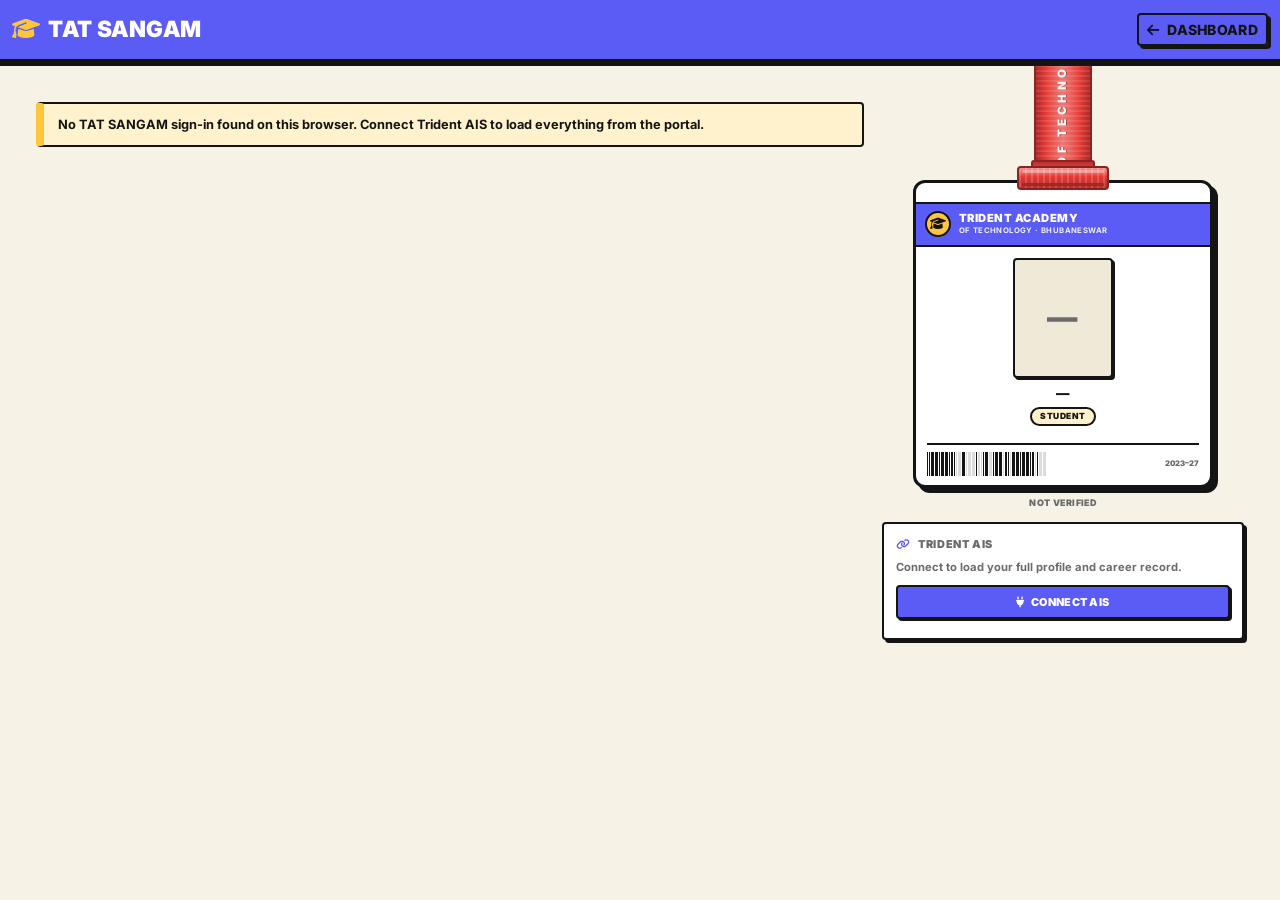
==== Profile/index.html @ 5792f437 "feat: add neo-brutalism design system and structure core profile and project pages" ====
<!DOCTYPE html>
<!-- data-theme pinned to light: this page always uses the light palette. -->
<html lang="en" data-theme="light">

<head>
    <meta charset="UTF-8" />
    <meta name="viewport" content="width=device-width, initial-scale=1.0" />
    <title>Student Profile - TAT SANGAM</title>
    <link href="https://cdn.jsdelivr.net/npm/bootstrap@5.3.2/dist/css/bootstrap.min.css" rel="stylesheet">
    <link href="https://cdnjs.cloudflare.com/ajax/libs/font-awesome/6.5.0/css/all.min.css" rel="stylesheet">
    <link href="https://fonts.googleapis.com/css2?family=Inter:wght@400;500;600;700;800;900&display=swap"
        rel="stylesheet">
    <link rel="stylesheet" href="style.css" />
    <style>
        :root, html[data-theme="light"] { color-scheme: light; }

        /* The lanyard runs up behind the header, so the header must paint above it. */
        .app-header { position: relative; z-index: 30; }

        /* ══════════ Layout ══════════ */
        .pf-wrap { max-width: 1240px; margin: 0 auto; padding: 1.1rem 1rem 3rem; }
        .pf-layout {
            display: grid; grid-template-columns: minmax(0, 1fr) minmax(280px, 30%);
            gap: 1.1rem; align-items: start;
        }
        @media (max-width: 992px) { .pf-layout { grid-template-columns: 1fr; } }

        .section + .section { margin-top: 1rem; }
        .section-title {
            display: flex; align-items: center; gap: 0.5rem;
            font-size: 0.68rem; font-weight: 900; text-transform: uppercase;
            letter-spacing: 0.6px; color: var(--muted); margin-bottom: 0.5rem;
        }
        .section-title i { color: var(--primary); }
        .section-title .tag {
            margin-left: auto; font-size: 0.55rem; font-weight: 900; letter-spacing: 0.4px;
            border: var(--bw) solid var(--ink); border-radius: 999px; padding: 0.02rem 0.45rem;
            background: var(--surface-2); color: var(--muted);
        }
        .panel {
            background: var(--surface); border: var(--bw) solid var(--ink);
            border-radius: var(--r-sm); box-shadow: var(--sh); overflow: hidden;
        }
        .panel-body { padding: 1rem; }

        .facts { display: grid; grid-template-columns: repeat(auto-fit, minmax(170px, 1fr)); gap: 0.55rem; margin: 0; }
        .fact {
            border: var(--bw) solid var(--ink); border-radius: var(--r-sm);
            background: var(--surface-2); padding: 0.45rem 0.6rem; min-width: 0;
        }
        .fact dt {
            font-size: 0.58rem; font-weight: 900; text-transform: uppercase;
            letter-spacing: 0.4px; color: var(--muted); margin-bottom: 0.1rem;
        }
        .fact dd { margin: 0; font-size: 0.85rem; font-weight: 800; color: var(--text); overflow-wrap: anywhere; }
        /* Long values (names, guardians, addresses, e-mail) take two cells so
           they read on one line instead of wrapping in a narrow box. */
        @media (min-width: 560px) { .fact.wide { grid-column: span 2; } }

        .pf-note {
            border: var(--bw) solid var(--ink); border-left: 8px solid var(--warning);
            background: var(--warning-soft); border-radius: var(--r-sm);
            padding: 0.7rem 0.9rem; font-size: 0.8rem; font-weight: 700; color: var(--text);
        }
        .pf-note.err { border-left-color: var(--danger); background: var(--danger-soft); }
        .pf-note.ok { border-left-color: var(--success); background: var(--success-soft); }

        .btn-tool {
            display: inline-flex; align-items: center; justify-content: center; gap: 0.4rem;
            border: var(--bw) solid var(--ink); border-radius: var(--r-sm);
            background: var(--surface); color: var(--ink); box-shadow: var(--sh-sm);
            font-size: 0.68rem; font-weight: 900; text-transform: uppercase; letter-spacing: 0.3px;
            padding: 0.4rem 0.65rem; cursor: pointer; white-space: nowrap;
        }
        .btn-tool:hover { background: var(--warning); }
        .btn-tool:active { transform: translate(2px, 2px); box-shadow: none; }
        .btn-tool[disabled] { opacity: 0.5; cursor: not-allowed; transform: none; }
        .btn-tool.primary { background: var(--primary); color: var(--primary-ink); }
        .btn-tool.danger { background: var(--danger); color: #fff; }

        /* ── Hostel / transport status tiles ── */
        .facility-grid { display: grid; grid-template-columns: repeat(auto-fit, minmax(220px, 1fr)); gap: 0.6rem; }
        .facility {
            display: flex; align-items: center; gap: 0.7rem;
            border: var(--bw) solid var(--ink); border-radius: var(--r-sm);
            background: var(--surface-2); padding: 0.6rem 0.75rem;
        }
        .facility .ficon {
            width: 38px; height: 38px; flex: 0 0 38px; border-radius: var(--r-sm);
            border: var(--bw) solid var(--ink); background: var(--surface);
            display: flex; align-items: center; justify-content: center;
            font-size: 1rem; color: var(--ink);
        }
        .facility .fbody { flex: 1 1 auto; min-width: 0; }
        .facility .fk {
            font-size: 0.6rem; font-weight: 900; text-transform: uppercase;
            letter-spacing: 0.4px; color: var(--muted);
        }
        .facility .fv { font-size: 0.88rem; font-weight: 900; color: var(--text); }
        .fbadge {
            flex: 0 0 auto; border: var(--bw) solid var(--ink); border-radius: 999px;
            padding: 0.05rem 0.55rem; font-size: 0.66rem; font-weight: 900;
            text-transform: uppercase; letter-spacing: 0.5px;
        }
        .fbadge.yes { background: var(--success-soft); }
        .fbadge.no  { background: var(--surface); color: var(--muted); }
        .facility.on .ficon { background: var(--success-soft); }

        .career-table { width: 100%; border-collapse: collapse; }
        .career-table th {
            background: var(--ink); color: var(--bg); text-align: left; padding: 0.45rem 0.6rem;
            font-size: 0.56rem; font-weight: 900; text-transform: uppercase; letter-spacing: 0.4px; white-space: nowrap;
        }
        .career-table td { padding: 0.45rem 0.6rem; border-top: var(--bw) solid var(--ink); font-size: 0.82rem; font-weight: 800; color: var(--text); text-align: center; }
        .career-table tbody tr:nth-child(even) { background: var(--surface-2); }
        .table-scroll { overflow-x: auto; }

        /* ══════════ RIGHT 30% — ID card ══════════ */
        /* The column itself must NOT be sticky: it is taller than the viewport,
           so there would be nothing for it to stick against. The inner wrapper
           is the sticky element, and that is what follows the scroll. */
        /* align-self:stretch is essential. The layout sets align-items:start, which
           would shrink this column to its content — and a sticky child can only
           travel within its parent, so it would never move. Stretching the column
           to the row height gives it that room. */
        .id-col { display: block; align-self: stretch; height: 100%; }
        .id-sticky {
            position: sticky; top: 1rem;
            display: flex; flex-direction: column; gap: 0.8rem;
        }
        .id-stage { perspective: 1100px; display: flex; justify-content: center; flex: 1 1 auto; }
        .id-hanger {
            --lanyard: #e53935;                    /* ribbon colour — one value drives strap + crimp */
            width: 100%; max-width: 300px;
            display: flex; flex-direction: column; align-items: center;
            transform-origin: 50% -270px;          /* pivots at the top of the strap */
            animation: sway 7s ease-in-out infinite;
        }
        @keyframes sway {
            0%, 100% { transform: rotate(-1.4deg); }
            50%      { transform: rotate(1.4deg); }
        }

        /* ── the ribbon ── */
        /* Change --lanyard to any colour (e.g. #e53935 for red). */
        .lanyard {
            width: 58px; height: 340px; margin-top: -270px;   /* runs up behind the header */
            position: relative; z-index: 1;
        }
        /* All shading is derived from --lanyard itself, so the ribbon reads as
           red throughout — no black overlays. */
        .lanyard .strap {
            position: absolute; inset: 0;
            background:
                repeating-linear-gradient(0deg,
                    rgba(255,255,255,0.10) 0 2px, transparent 2px 5px),
                linear-gradient(90deg,
                    color-mix(in srgb, var(--lanyard) 74%, #000) 0%,
                    var(--lanyard) 18%,
                    color-mix(in srgb, var(--lanyard) 68%, #fff) 50%,
                    var(--lanyard) 82%,
                    color-mix(in srgb, var(--lanyard) 74%, #000) 100%);
            border-left: 2px solid color-mix(in srgb, var(--lanyard) 62%, #000);
            border-right: 2px solid color-mix(in srgb, var(--lanyard) 62%, #000);
            overflow: hidden;
            display: flex; align-items: center; justify-content: center;
        }
        .strap-text {
            writing-mode: vertical-rl; text-orientation: mixed;
            font-size: 0.72rem; font-weight: 900; letter-spacing: 3.5px;
            color: #fff; opacity: 0.92; white-space: nowrap;
            text-shadow: 0 1px 0 rgba(0,0,0,0.35);
            transform: rotate(180deg);            /* reads bottom-to-top, like the real thing */
        }
        /* the sewn fold where the strap meets the crimp */
        .lanyard::after {
            content: ''; position: absolute; left: -3px; right: -3px; bottom: 0; height: 12px;
            background: linear-gradient(180deg,
                color-mix(in srgb, var(--lanyard) 82%, #000),
                color-mix(in srgb, var(--lanyard) 92%, #fff));
            border: 2px solid color-mix(in srgb, var(--lanyard) 62%, #000);
            border-radius: 3px;
        }

        /* Woven crimp: the strap folds into a ridged clamp that grips the card
           directly. It overlaps the strap above and the card below, so there is
           no seam at either join. */
        /* Horizontal crimp bar: wider than the strap, shallow, and shaded only
           with tints of --lanyard so it stays red. No black shadow. */
        .crimp {
            position: relative; z-index: 3;
            width: 92px; height: 24px;
            margin-top: -6px; margin-bottom: -10px;
            border: 2px solid color-mix(in srgb, var(--lanyard) 60%, #000);
            border-radius: 4px;
            background:
                repeating-linear-gradient(90deg,
                    rgba(255,255,255,0.16) 0 2px, transparent 2px 6px),
                linear-gradient(180deg,
                    color-mix(in srgb, var(--lanyard) 55%, #fff) 0%,
                    var(--lanyard) 42%,
                    color-mix(in srgb, var(--lanyard) 80%, #000) 100%);
        }
        /* pressed lips along the top and bottom of the clamp */
        .crimp::before, .crimp::after {
            content: ''; position: absolute; left: 3px; right: 3px; height: 3px;
            border-radius: 2px;
        }
        .crimp::before { top: 2px;    background: rgba(255,255,255,0.30); }
        .crimp::after  { bottom: 2px; background: color-mix(in srgb, var(--lanyard) 70%, #000); }

        .idcard {
            width: 100%; position: relative; z-index: 2; background: var(--surface);
            border: var(--bw-thick) solid var(--ink); border-radius: 12px;
            box-shadow: var(--sh-lg); overflow: hidden; position: relative;
            transition: transform 0.18s ease-out;
            transform: rotateX(var(--rx, 0deg)) rotateY(var(--ry, 0deg));
            transform-style: preserve-3d;
        }
        /* space at the card's top where the crimp grips it */
        .card-grip { height: 14px; }
        /* moving holographic sheen */
        .idcard::after {
            content: ''; position: absolute; inset: 0; pointer-events: none;
            background: linear-gradient(115deg, transparent 30%,
                rgba(255,255,255,0.45) 45%, rgba(255,255,255,0.10) 55%, transparent 70%);
            transform: translateX(-120%);
            animation: sheen 6s ease-in-out infinite;
        }
        @keyframes sheen {
            0%, 64% { transform: translateX(-120%); }
            90%, 100% { transform: translateX(120%); }
        }

        .id-head {
            background: var(--primary); color: var(--primary-ink);
            border-top: var(--bw) solid var(--ink); border-bottom: var(--bw) solid var(--ink);
            padding: 0.45rem 0.6rem; display: flex; align-items: center; gap: 0.45rem; margin-top: 0.35rem;
        }
        .id-head .crest {
            width: 26px; height: 26px; flex: 0 0 26px; border-radius: 50%;
            background: var(--warning); color: var(--ink); border: var(--bw) solid var(--ink);
            display: flex; align-items: center; justify-content: center; font-size: 0.8rem;
        }
        .id-head .t1 { font-size: 0.7rem; font-weight: 900; letter-spacing: 0.5px; line-height: 1.1; }
        .id-head .t2 { font-size: 0.48rem; font-weight: 700; opacity: 0.9; letter-spacing: 0.4px; }

        .id-body { padding: 0.7rem 0.7rem 0.6rem; text-align: center; }
        .id-photo {
            width: 100px; height: 120px; margin: 0 auto 0.45rem;
            border: var(--bw) solid var(--ink); border-radius: 4px;
            background: var(--surface-2); overflow: hidden;
            display: flex; align-items: center; justify-content: center; box-shadow: var(--sh-sm);
        }
        .id-photo img { width: 100%; height: 100%; object-fit: cover; display: block; }
        .id-photo .initials { font-size: 1.9rem; font-weight: 900; color: var(--muted); letter-spacing: 1px; }

        .id-name {
            font-size: 0.84rem; font-weight: 900; text-transform: uppercase;
            letter-spacing: 0.3px; line-height: 1.2; color: var(--text); word-break: break-word;
        }
        .id-role {
            display: inline-block; margin-top: 0.22rem; padding: 0.05rem 0.5rem;
            border: var(--bw) solid var(--ink); border-radius: 999px; background: var(--warning-soft);
            font-size: 0.53rem; font-weight: 900; text-transform: uppercase; letter-spacing: 0.5px; color: var(--ink);
        }
        .id-rows { margin-top: 0.55rem; text-align: left; display: grid; gap: 0.26rem; }
        .id-row { display: flex; justify-content: space-between; gap: 0.5rem; font-size: 0.6rem; }
        .id-row .k { font-weight: 900; text-transform: uppercase; color: var(--muted); letter-spacing: 0.3px; }
        .id-row .v { font-weight: 900; color: var(--text); text-align: right; overflow-wrap: anywhere; }

        .id-foot { margin-top: 0.55rem; border-top: var(--bw) solid var(--ink); padding-top: 0.4rem; display: flex; align-items: center; gap: 0.5rem; }
        .barcode { flex: 1 1 auto; height: 24px; display: flex; gap: 1px; align-items: stretch; }
        .barcode i { display: block; background: var(--ink); }
        .id-valid { font-size: 0.48rem; font-weight: 900; color: var(--muted); text-transform: uppercase; white-space: nowrap; }
        .id-hint { margin-top: 0.5rem; text-align: center; font-size: 0.56rem; font-weight: 900; color: var(--muted); text-transform: uppercase; letter-spacing: 0.4px; }

        /* connect controls live with the card, not between the content sections */
        .connect-box { flex: 0 0 auto; }
        .connect-box .btns { display: grid; grid-template-columns: 1fr 1fr; gap: 0.4rem; margin-top: 0.6rem; }
        .connect-box .btns .full { grid-column: 1 / -1; }
        .connect-status { font-size: 0.56rem; font-weight: 900; color: var(--muted); text-transform: uppercase; letter-spacing: 0.3px; margin-top: 0.45rem; text-align: center; }

        @media (prefers-reduced-motion: reduce) {
            .id-hanger { animation: none; }
            .idcard::after { animation: none; opacity: 0; }
            .idcard { transition: none; }
        }
        @media (max-width: 992px) {
            .id-sticky { position: static; }
            .lanyard { height: 130px; margin-top: 0; }
            .id-hanger { transform-origin: 50% 0%; }
        }

        /* ══════════ modal + toast ══════════ */
        .modal-back {
            position: fixed; inset: 0; background: rgba(20,20,20,0.55);
            display: flex; align-items: flex-start; justify-content: center;
            padding: 2rem 1rem; overflow: auto; z-index: 1090;
        }
        .modal-card { width: 100%; max-width: 440px; background: var(--bg); border: var(--bw-thick) solid var(--ink); border-radius: var(--r-sm); box-shadow: var(--sh-lg); }
        .modal-head { display: flex; align-items: center; gap: 0.6rem; background: var(--primary); color: var(--primary-ink); border-bottom: var(--bw-thick) solid var(--ink); padding: 0.7rem 0.9rem; }
        .modal-head h2 { flex: 1; font-size: 0.85rem; font-weight: 900; text-transform: uppercase; letter-spacing: 0.4px; margin: 0; }
        .modal-close { background: none; border: 0; color: inherit; font-size: 1.2rem; font-weight: 900; cursor: pointer; line-height: 1; }

        .toast-status {
            position: fixed; left: 50%; bottom: 1rem; transform: translateX(-50%);
            z-index: 1100; width: max-content; max-width: min(620px, calc(100vw - 1.5rem));
            display: flex; align-items: flex-start; gap: 0.6rem; box-shadow: var(--sh-lg);
        }
        .toast-status .msg { flex: 1 1 auto; min-width: 0; overflow-wrap: anywhere; }
        .toast-status .close { background: none; border: 0; cursor: pointer; color: var(--ink); font-weight: 900; font-size: 0.9rem; line-height: 1; }

        pre.struct { background: var(--surface); border: var(--bw) solid var(--ink); border-radius: var(--r-sm); padding: 0.7rem; font-size: 0.68rem; overflow-x: auto; margin: 0.7rem 0 0; color: var(--text); }
        .d-none { display: none !important; }
        :focus-visible { outline: 3px solid var(--primary); outline-offset: 2px; }
    </style>
</head>

<body>
    <header class="app-header">
        <h1 class="visually-hidden">TAT SANGAM - Student Profile</h1>
        <div class="container-fluid">
            <div class="row align-items-center">
                <div class="col-auto">
                    <div class="app-title mb-0" aria-hidden="true">
                        <i class="fas fa-graduation-cap me-2"></i> TAT SANGAM
                    </div>
                </div>
                <div class="col text-end">
                    <a href="../Project/index.html" class="btn btn-outline-light btn-sm">
                        <i class="fas fa-arrow-left me-2"></i>Dashboard
                    </a>
                </div>
            </div>
        </div>
    </header>

    <div class="pf-wrap">
        <div class="pf-layout">

            <!-- ═══════════ LEFT: the portfolio ═══════════ -->
            <div id="content">
                <!-- Filled by renderContent(): one section per group, each field once. -->
            </div>

            <!-- ═══════════ RIGHT 30%: ID card + connect ═══════════ -->
            <div class="id-col">
              <div class="id-sticky">
                <div class="id-stage">
                    <div class="id-hanger">

                        <div class="lanyard">
                            <div class="strap">
                                <span class="strap-text" id="strapText"></span>
                            </div>
                        </div>

                        <!-- woven crimp clamping the strap to the card -->
                        <div class="crimp" aria-hidden="true"></div>

                        <div class="idcard" id="idcard">
                            <div class="card-grip"></div>

                            <div class="id-head">
                                <div class="crest"><i class="fas fa-graduation-cap"></i></div>
                                <div>
                                    <div class="t1">TRIDENT ACADEMY</div>
                                    <div class="t2">OF TECHNOLOGY &middot; BHUBANESWAR</div>
                                </div>
                            </div>

                            <div class="id-body">
                                <div class="id-photo" id="idPhoto"><span class="initials">--</span></div>
                                <div class="id-name" id="idName">&mdash;</div>
                                <span class="id-role" id="idRole">Student</span>
                                <div class="id-rows" id="idRows"></div>
                                <div class="id-foot">
                                    <div class="barcode" id="barcode" aria-hidden="true"></div>
                                    <div class="id-valid" id="idValid">2023&ndash;27</div>
                                </div>
                            </div>
                        </div>

                        <div class="id-hint" id="idHint">Not verified</div>
                    </div>
                </div>

                <!-- connect controls, kept beside the card -->
                <div class="connect-box">
                    <div class="panel">
                        <div class="panel-body" style="padding:0.75rem;">
                            <div class="section-title" style="margin-bottom:0.4rem;">
                                <i class="fas fa-link"></i> Trident AIS
                            </div>
                            <div id="connectHint" style="font-size:0.7rem;font-weight:700;color:var(--muted);">
                                Connect to load your full profile and career record.
                            </div>
                            <div class="btns">
                                <button class="btn-tool primary full" id="connectBtn">
                                    <i class="fas fa-plug"></i> Connect AIS
                                </button>
                                <button class="btn-tool d-none" id="refreshBtn"><i class="fas fa-rotate"></i> Refresh</button>
                                <button class="btn-tool danger d-none" id="disconnectBtn"><i class="fas fa-link-slash"></i> Disconnect</button>
                            </div>
                            <div class="connect-status" id="syncedAt"></div>
                        </div>
                    </div>
                </div>
              </div>
            </div>

        </div>
    </div>

    <!-- ═══════════ Connect modal ═══════════ -->
    <div class="modal-back d-none" id="modal" role="dialog" aria-modal="true" aria-labelledby="modalTitle">
        <div class="modal-card">
            <div class="modal-head">
                <h2 id="modalTitle">Connect with Trident AIS</h2>
                <button class="modal-close" id="modalClose" aria-label="Close">&times;</button>
            </div>
            <div class="panel-body">
                <div class="pf-note mb-3">
                    <i class="fas fa-shield-halved me-1"></i>
                    Your AIS password goes to this app's own backend, is used to sign in, and is stored
                    <b>encrypted</b> &mdash; the key lives only in your browser cookie. Disconnect deletes it.
                </div>
                <form id="connectForm" novalidate>
                    <div class="floating-input mb-3">
                        <div class="input-group">
                            <span class="input-group-text"><i class="fas fa-user"></i></span>
                            <input type="text" class="form-control" id="aisUser" autocomplete="username" required
                                placeholder="Your AIS user ID">
                        </div>
                        <label for="aisUser">AIS User ID</label>
                    </div>
                    <div class="floating-input mb-3">
                        <div class="input-group">
                            <span class="input-group-text"><i class="fas fa-lock"></i></span>
                            <input type="password" class="form-control" id="aisPass" autocomplete="current-password"
                                required placeholder="Your AIS password">
                            <button class="btn btn-outline-secondary" type="button" id="togglePass"
                                aria-label="Show password"><i class="fas fa-eye"></i></button>
                        </div>
                        <label for="aisPass">AIS Password</label>
                    </div>
                    <button type="submit" class="btn btn-primary btn-lg w-100" id="submitBtn">
                        <i class="fas fa-plug me-2"></i>Connect &amp; Fetch
                    </button>
                </form>
            </div>
        </div>
    </div>

    <div id="status" class="pf-note toast-status d-none" role="status" aria-live="polite">
        <span class="msg"></span>
        <button type="button" class="close" id="statusClose" aria-label="Dismiss">&times;</button>
    </div>

    <script>
        (function () {
            'use strict';

            var el = function (id) { return document.getElementById(id); };
            var busy = false;
            var connected = false;

            // ───────── basic details from the TAT SANGAM sign-in ─────────
            function readLocalUser() {
                try {
                    var reg = localStorage.getItem('currentUser');
                    if (!reg) { return null; }
                    var u = JSON.parse(localStorage.getItem('user_' + reg) || 'null');
                    if (!u) { return null; }
                    var o = {};
                    if (u.name)   { o['Name'] = u.name; }
                    o['Registration number'] = u.regNo || reg;
                    if (u.branch) { o['Branch'] = u.branch; }
                    if (u.semester) { o['Semester'] = u.semester; }
                    if (u.group)  { o['Lab-Group'] = String(u.group); }
                    return o;
                } catch (e) { return null; }
            }
            var localUser = readLocalUser();

            // ───────── field grouping + de-duplication ─────────
            // AIS repeats the same identity fields on every page, so each field is
            // shown exactly once, in the group it belongs to.
            var GROUPS = [
                { title: 'Academic', icon: 'fa-graduation-cap', match: [
                    /^regist/i, /roll/i, /branch/i, /section/i, /semester/i, /lab.?group/i,
                    /discipline|course/i, /session/i, /current\s*year/i ] },
                { title: 'Personal', icon: 'fa-address-book', match: [
                    /dob|birth/i, /phone|mobile|contact/i, /mail/i, /mother/i, /father/i,
                    /guardian/i, /address/i, /blood/i, /gender|sex/i, /category/i, /nationality/i ] },
                { title: 'Academic record', icon: 'fa-chart-line', match: [
                    /10th|12th|matric|inter/i, /percentage|%|yop/i, /cgpa|sgpa|back\s?log/i ] },
            ];
            // Hostel / transport is rendered on its own as status tiles, so it is
            // deliberately not a fact group here.

            function normKey(k) { return String(k).toLowerCase().replace(/[^a-z0-9]/g, ''); }

            // Same field, different wording across AIS pages.
            var ALIASES = {
                registrationno: 'registrationnumber', regdno: 'registrationnumber',
                classrollno: 'classrollnumber', rollno: 'classrollnumber',
                labgroup: 'labgroup', discipline: 'disciplinecourse',
                email: 'email', emailaddress: 'email', phoneno: 'phone', mobileno: 'phone',
                dob: 'dateofbirth', mothersname: 'mothername', fathersname: 'fathername'
            };
            function canon(k) { var n = normKey(k); return ALIASES[n] || n; }

            function groupFor(key) {
                for (var i = 0; i < GROUPS.length; i++) {
                    for (var j = 0; j < GROUPS[i].match.length; j++) {
                        if (GROUPS[i].match[j].test(key)) { return i; }
                    }
                }
                return -1;
            }

            /**
             * Build the left column. `sources` are merged in order, and a field
             * already taken from an earlier source is never repeated.
             */
            /**
             * Hostel & transport as status tiles rather than text chips —
             * "do I have a hostel seat / a bus pass" reads at a glance.
             */
            function facilitiesHtml(fac, tried) {
                var keys = Object.keys(fac || {});

                // Nothing parsed: say so on the page instead of silently omitting
                // the section, and show what the backend actually attempted.
                if (!keys.length) {
                    if (!tried || !tried.length) { return ''; }
                    var why = tried.map(function (t) {
                        return t.error ? (t.url + ' → ' + t.error)
                                       : (t.url + ' → ' + t.bytes + ' bytes, 0 fields parsed');
                    }).join('\n');
                    return '<div class="section"><div class="section-title">' +
                        '<i class="fas fa-bus"></i> Hostel &amp; transport</div>' +
                        '<div class="panel"><div class="panel-body">' +
                        '<div class="pf-note">AIS returned no hostel or transport details.</div>' +
                        '<pre class="struct">' + esc(why) + '</pre>' +
                        '</div></div></div>';
                }

                var tiles = keys.map(function (k) {
                    var raw = String(fac[k]).trim();
                    var yes = /^(y|yes|true|1|availing|allotted)$/i.test(raw);
                    // "Hostel Facility Availing" -> "Hostel"
                    var name = k.replace(/facility|availing|status/ig, '').trim() || k;
                    var icon = /transport|bus/i.test(k) ? 'fa-bus'
                             : (/hostel|room|accommodat/i.test(k) ? 'fa-bed' : 'fa-circle-info');

                    return '<div class="facility' + (yes ? ' on' : '') + '">' +
                        '<div class="ficon"><i class="fas ' + icon + '"></i></div>' +
                        '<div class="fbody"><div class="fk">' + esc(name) + '</div>' +
                        '<div class="fv">' + (yes ? 'Availing' : 'Not availing') + '</div></div>' +
                        '<span class="fbadge ' + (yes ? 'yes' : 'no') + '">' + esc(raw) + '</span></div>';
                }).join('');

                return '<div class="section"><div class="section-title">' +
                    '<i class="fas fa-bus"></i> Hostel &amp; transport<span class="tag">from AIS</span></div>' +
                    '<div class="panel"><div class="panel-body">' +
                    '<div class="facility-grid">' + tiles + '</div></div></div></div>';
            }

            function renderContent(sources, careerTables, note, facilities, hostelTried) {
                var seen = {};
                var buckets = GROUPS.map(function () { return []; });
                var other = [];

                sources.forEach(function (src) {
                    Object.keys(src.data || {}).forEach(function (k) {
                        var v = src.data[k];
                        if (!v) { return; }
                        if (canon(k) === 'name') { return; }         // shown on the ID card
                        var c = canon(k);
                        if (seen[c]) { return; }                     // already displayed
                        seen[c] = true;

                        var display = v;
                        if (/section/i.test(k) && (src.data['Branch'] || src.data['branch'])) {
                            display = stripBranch(v, src.data['Branch'] || src.data['branch']);
                        }
                        var g = groupFor(k);
                        (g === -1 ? other : buckets[g]).push(fact(k, display));
                    });
                });

                var html = '';
                if (note) { html += '<div class="section"><div class="pf-note">' + note + '</div></div>'; }

                GROUPS.forEach(function (g, i) {
                    if (!buckets[i].length) { return; }
                    html += sectionHtml(g.icon, g.title, buckets[i].join(''));
                });
                if (other.length) { html += sectionHtml('fa-circle-info', 'Other details', other.join('')); }

                html += facilitiesHtml(facilities, hostelTried);

                (careerTables || []).forEach(function (t) {
                    html += '<div class="section">' +
                        '<div class="section-title"><i class="fas fa-table"></i> Semester results' +
                        '<span class="tag">from AIS</span></div><div class="panel">' +
                        '<div class="table-scroll"><table class="career-table"><thead><tr>' +
                        t.header.map(function (h) { return '<th>' + esc(h) + '</th>'; }).join('') +
                        '</tr></thead><tbody>' +
                        t.rows.map(function (r) {
                            return '<tr>' + r.map(function (v) { return '<td>' + esc(v) + '</td>'; }).join('') + '</tr>';
                        }).join('') + '</tbody></table></div></div></div>';
                });

                el('content').innerHTML = html;
            }

            function sectionHtml(icon, title, inner) {
                return '<div class="section"><div class="section-title"><i class="fas ' + icon + '"></i> ' +
                    esc(title) + '<span class="tag">' + (connected ? 'from AIS' : 'local') + '</span></div>' +
                    '<div class="panel"><div class="panel-body"><dl class="facts">' + inner + '</dl></div></div></div>';
            }

            // Only the long-form fields get a double-width cell. Deliberately not
            // keyed on "address" or "mail" alone: "Present Address: N/A" and a
            // short e-mail do not need the extra column.
            function fact(k, v) {
                var wide = /mother|father|guardian|permanent\s*address/i.test(k) ||
                           String(v).length > 30;
                return '<div class="fact' + (wide ? ' wide' : '') + '">' +
                    '<dt>' + esc(k) + '</dt><dd>' + esc(v) + '</dd></div>';
            }

            // ───────── ID card ─────────
            function renderCard(profile, photo, verified) {
                var p = profile || {};
                var lu = localUser || {};
                var name = p['Name'] || lu['Name'] || '—';
                var branch = p['Branch'] || lu['Branch'] || '';
                var section = p['Section'] || '';
                if (section && branch) { section = stripBranch(section, branch); }

                el('idName').textContent = name;
                el('strapText').textContent = 'TRIDENT ACADEMY OF TECHNOLOGY · '.repeat(4);

                var photoBox = el('idPhoto');
                photoBox.innerHTML = photo
                    ? '<img src="' + photo + '" alt="Student photo">'
                    : '<span class="initials">' + esc(initials(name)) + '</span>';

                var rows = [
                    ['Reg. No', p['Registration number'] || lu['Registration number'] || ''],
                    ['Branch', branch],
                    ['Section', section],
                    ['Semester', p['Semester'] || lu['Semester'] || ''],
                    ['Roll', p['Class Roll Number'] || p['Class Roll No'] || '']
                ].filter(function (r) { return r[1]; });

                el('idRows').innerHTML = rows.map(function (r) {
                    return '<div class="id-row"><span class="k">' + esc(r[0]) + '</span><span class="v">' +
                        esc(r[1]) + '</span></div>';
                }).join('');

                el('idRole').textContent = p['Discipline/Course'] || p['Discipline'] || 'Student';
                if (p['Session']) { el('idValid').textContent = p['Session']; }

                el('idHint').textContent = verified ? 'Verified via Trident AIS' : 'Not verified';
                el('idHint').style.color = verified ? 'var(--success)' : 'var(--muted)';

                buildBarcode(p['Registration number'] || lu['Registration number'] || 'TATSANGAM');
            }

            // Bar widths derived from the registration number: same student, same barcode.
            function buildBarcode(seedText) {
                var s = String(seedText), bars = '';
                for (var i = 0; i < 40; i++) {
                    var code = s.charCodeAt(i % s.length) + i * 7;
                    bars += '<i style="width:' + ((code % 3) + 1) + 'px;opacity:' + ((code % 5) > 1 ? 1 : 0.15) + '"></i>';
                }
                el('barcode').innerHTML = bars;
            }

            function initials(name) {
                var parts = String(name).trim().split(/\s+/).filter(Boolean);
                if (!parts.length) { return '--'; }
                return (parts[0][0] + (parts.length > 1 ? parts[parts.length - 1][0] : '')).toUpperCase();
            }

            function stripBranch(section, branch) {
                var safe = String(branch).replace(/[.*+?^${}()|[\]\\]/g, '\\$&');
                var out = String(section).replace(new RegExp('^' + safe + '[\\s\\-_/]*', 'i'), '').trim();
                return out || String(section);
            }

            // pointer tilt
            (function tilt() {
                var card = el('idcard'), stage = document.querySelector('.id-stage');
                if (!card || window.matchMedia('(prefers-reduced-motion: reduce)').matches) { return; }
                stage.addEventListener('mousemove', function (e) {
                    var r = card.getBoundingClientRect();
                    card.style.setProperty('--ry', (((e.clientX - r.left) / r.width - 0.5) * 16).toFixed(2) + 'deg');
                    card.style.setProperty('--rx', ((-((e.clientY - r.top) / r.height - 0.5)) * 12).toFixed(2) + 'deg');
                });
                stage.addEventListener('mouseleave', function () {
                    card.style.setProperty('--ry', '0deg'); card.style.setProperty('--rx', '0deg');
                });
            })();

            // ───────── states ─────────
            function showLocalOnly() {
                connected = false;
                renderCard(null, '', false);
                renderContent(
                    [{ data: localUser || {} }], [],
                    localUser ? '' : 'No TAT SANGAM sign-in found on this browser. Connect Trident AIS to load everything from the portal.'
                );
                el('connectBtn').classList.remove('d-none');
                el('refreshBtn').classList.add('d-none');
                el('disconnectBtn').classList.add('d-none');
                el('connectHint').textContent = 'Connect to load your full profile and career record.';
                el('syncedAt').textContent = '';
                el('aisPass').value = '';
            }

            function showConnected(data) {
                connected = true;
                var profile = data.profile || {};
                var career = data.career || {};
                renderCard(profile, data.photo, true);

                // Order matters: AIS profile wins, career fills the gaps, local
                // details only appear if AIS never supplied them.
                renderContent(
                    [{ data: profile },
                     { data: career.fields || {} },
                     { data: localUser || {} }],
                    career.tables || [], '', data.facilities || {}, data.hostelTried || []
                );

                el('connectBtn').classList.add('d-none');
                el('refreshBtn').classList.remove('d-none');
                el('disconnectBtn').classList.remove('d-none');
                el('connectHint').innerHTML = 'Connected as <b>' + esc(data.aisUser || '') + '</b>.';
                el('syncedAt').textContent = data.fetchedAt
                    ? 'Synced ' + new Date(data.fetchedAt).toLocaleString() : '';
            }

            // ───────── modal ─────────
            function openModal() { el('modal').classList.remove('d-none'); setTimeout(function () { el('aisUser').focus(); }, 30); }
            function closeModal() { el('modal').classList.add('d-none'); el('aisPass').value = ''; }

            el('connectBtn').addEventListener('click', openModal);
            el('modalClose').addEventListener('click', closeModal);
            el('modal').addEventListener('click', function (e) { if (e.target === el('modal')) { closeModal(); } });
            document.addEventListener('keydown', function (e) {
                if (e.key === 'Escape' && !el('modal').classList.contains('d-none')) { closeModal(); }
            });
            el('togglePass').addEventListener('click', function () {
                var p = el('aisPass'), show = p.type === 'password';
                p.type = show ? 'text' : 'password';
                this.querySelector('i').className = show ? 'fas fa-eye-slash' : 'fas fa-eye';
                this.setAttribute('aria-label', show ? 'Hide password' : 'Show password');
            });

            el('connectForm').addEventListener('submit', function (e) {
                e.preventDefault();
                var b = new FormData();
                b.append('action', 'connect');
                b.append('ais_user', el('aisUser').value.trim());
                b.append('ais_pass', el('aisPass').value);
                send(b, 'Connecting to Trident AIS...');
            });
            el('refreshBtn').addEventListener('click', function () {
                var b = new FormData(); b.append('action', 'refresh'); send(b, 'Refreshing...');
            });
            el('disconnectBtn').addEventListener('click', function () {
                var b = new FormData(); b.append('action', 'disconnect'); send(b, 'Disconnecting...');
            });

            // ───────── network ─────────
            function send(body, busyMessage) {
                if (busy) { return; }
                busy = true; setBusy(true); setStatus(busyMessage, null);

                fetch('profile.php', { method: 'POST', body: body })
                    .then(function (r) {
                        return r.text().then(function (text) {
                            try { return JSON.parse(text); }
                            catch (err) {
                                throw new Error('Backend returned HTTP ' + r.status + ' (' +
                                    (r.statusText || 'no status') + ') instead of JSON. First bytes: ' +
                                    (text.trim().slice(0, 120) || '(empty response)'));
                            }
                        });
                    })
                    .then(function (data) {
                        el('aisPass').value = '';
                        if (data.connected === false) {
                            showLocalOnly();
                            setStatus(data.message, data.success ? 'ok' : 'err');
                            return;
                        }
                        if (!data.success) {
                            setStatus(data.message || 'Failed.', 'err');
                            if (data.photo) { renderCard(null, data.photo, false); }
                            return;
                        }
                        closeModal();
                        showConnected(data);
                        setStatus(data.message, 'ok');
                    })
                    .catch(function (err) { setStatus(err.message, 'err'); })
                    .then(function () { busy = false; setBusy(false); });
            }

            function setBusy(on) {
                ['connectBtn', 'refreshBtn', 'disconnectBtn', 'submitBtn'].forEach(function (id) {
                    var b = el(id); if (b) { b.disabled = on; }
                });
            }

            var toastTimer = null;
            function setStatus(msg, kind) {
                clearTimeout(toastTimer);
                if (!msg) { el('status').classList.add('d-none'); return; }
                el('status').className = 'pf-note toast-status' + (kind ? ' ' + kind : '');
                el('status').querySelector('.msg').textContent = msg;
                el('status').classList.remove('d-none');
                if (kind === 'ok') { toastTimer = setTimeout(function () { el('status').classList.add('d-none'); }, 4000); }
            }
            el('statusClose').addEventListener('click', function () {
                clearTimeout(toastTimer); el('status').classList.add('d-none');
            });

            function esc(s) {
                return String(s).replace(/[&<>"]/g, function (c) {
                    return { '&': '&amp;', '<': '&lt;', '>': '&gt;', '"': '&quot;' }[c];
                });
            }

            // ───────── boot ─────────
            showLocalOnly();
            (function restore() {
                var b = new FormData(); b.append('action', 'status');
                fetch('profile.php', { method: 'POST', body: b })
                    .then(function (r) { return r.json(); })
                    .then(function (data) { if (data.connected) { showConnected(data); } })
                    .catch(function () { /* backend down: local details still render */ });
            })();
        })();
    </script>
</body>

</html>
---- Profile/style.css ----
/* ============================================================
   TAT SANGAM — NEO-BRUTALISM
   A bold, tactile, retro-modern aesthetic:
   • Stark high-contrast borders and sharp offsets
   • Saturated neo-pop accents on warm cream paper
   • Expressive typography and layered tactile cards
   ============================================================ */

/* ---------- Tokens ---------- */
:root {
  /* Core "ink" — used for every border, hard shadow and heavy text */
  --ink: #141414;

  --bg: #f6f2e6;
  --surface: #ffffff;
  --surface-2: #efe9d8;

  --text: #141414;
  --text-2: #444444;
  --muted: #6a6a6a;

  /* Bold accents */
  --primary: #5b5bf5;      --primary-ink: #ffffff;   --primary-soft: #e5e5ff;
  --success: #16c76a;      --success-soft: #d3f7e3;
  --warning: #ffc53d;      --warning-soft: #fff2cc;
  --danger:  #ff5a5a;      --danger-soft:  #ffe0e0;
  --blue:    #7ca8ff;
  --pink:    #ff7eb6;
  --green:   #7ed957;

  --header-bg: #5b5bf5;

  /* Hard offset shadows */
  --sh-sm: 2px 2px 0 var(--ink);
  --sh:    3px 3px 0 var(--ink);
  --sh-lg: 5px 5px 0 var(--ink);
  --sh-xl: 8px 8px 0 var(--ink);

  --bw: 2px;
  --bw-thick: 3px;
  --r: 8px;
  --r-sm: 4px;
  /* Viewport-aware card height: never tiny, never taller than the screen */
  --card-height: clamp(400px, 56vh, 580px);
}

[data-theme="dark"] {
  --ink: #ece9df;

  --bg: #15151d;
  --surface: #22222d;
  --surface-2: #2c2c39;

  --text: #ece9df;
  --text-2: #b7b4a9;
  --muted: #8d8a80;

  --primary: #8585ff;      --primary-ink: #0c0c14;   --primary-soft: #2f2f5c;
  --success: #24d17d;      --success-soft: #163d2b;
  --warning: #ffd24a;      --warning-soft: #3d3415;
  --danger:  #ff6b6b;      --danger-soft:  #3d1f1f;
  --blue:    #6f9bff;
  --pink:    #ff8fc2;
  --green:   #74d34a;

  --header-bg: #4a4af0;
}

/* ---------- Base ---------- */
* { box-sizing: border-box; margin: 0; padding: 0; }

body {
  font-family: 'Inter', system-ui, -apple-system, sans-serif;
  background-color: var(--bg);
  color: var(--text);
  min-height: 100vh;
  -webkit-font-smoothing: antialiased;
  transition: background-color 0.15s linear, color 0.15s linear;
}

a { color: var(--primary); font-weight: 700; }
::selection { background: var(--warning); color: #141414; }

:focus-visible { outline: 3px solid var(--primary); outline-offset: 2px; }

/* Snappy press interaction for interactive elements */
.btn, .btn-icon, .link-wrapper a, .calendar-header .btn {
  transition: transform 0.07s ease, box-shadow 0.07s ease, background-color 0.1s ease, color 0.1s ease;
}
.list-group-item, .custom-input, .custom-select, .card, .card-header .btn-group .btn {
  transition: background-color 0.12s ease, border-color 0.12s ease, color 0.12s ease, box-shadow 0.1s ease, transform 0.07s ease;
}

/* ---------- Header ---------- */
.app-header {
  background: var(--header-bg);
  padding: 0.8rem 0;
  margin-bottom: 1.4rem;
  position: sticky;
  top: 0;
  z-index: 1000;
  border-bottom: var(--bw-thick) solid var(--ink);
  box-shadow: 0 4px 0 var(--ink);
}

.app-title {
  color: #fff;
  font-size: 1.4rem;
  font-weight: 900;
  letter-spacing: 0.4px;
  text-transform: uppercase;
  margin: 0;
  line-height: 1.1;
  display: flex;
  align-items: center;
}
.app-title i { color: var(--warning); margin-right: 0.35rem; }

.user-avatar {
  width: 40px; height: 40px;
  display: flex; align-items: center; justify-content: center;
  border-radius: 50%;
  background: #fff;
  border: var(--bw) solid var(--ink);
  color: var(--ink);
  font-size: 1.5rem;
  box-shadow: var(--sh-sm);
}
.user-status {
  position: absolute; bottom: 0; right: 0;
  width: 11px; height: 11px;
  border-radius: 50%;
  background: var(--success);
  border: 2px solid var(--ink);
}

/* min-width:0 lets the flex item shrink, and a max-width gives .user-name's
   .text-truncate something to truncate against — without these a long name
   just grows and shoves the rest of the header aside. */
.user-info { line-height: 1.2; min-width: 0; max-width: 240px; }
.user-name { font-size: 0.95rem; font-weight: 800; color: #fff; }
.user-details { font-size: 0.78rem; color: rgba(255, 255, 255, 0.85); font-weight: 600; }

.header-actions { display: flex; align-items: center; }

.btn-icon {
  width: 38px; height: 38px; padding: 0;
  display: flex; align-items: center; justify-content: center;
  border-radius: var(--r-sm);
  color: var(--ink);
  background: #fff;
  border: var(--bw) solid var(--ink);
  box-shadow: var(--sh-sm);
}
.btn-icon:hover { transform: translate(-1px, -1px); box-shadow: var(--sh); background: var(--warning); color: var(--ink); }
.btn-icon:active { transform: translate(2px, 2px); box-shadow: 0 0 0 var(--ink); }

/* Bootstrap gives .vr `align-self: stretch`. With an explicit height that does
   not stretch — it pins the rule to the top of the flex line and ignores the
   parent's align-items:center. Centre it explicitly on both axes. */
.vr {
  width: var(--bw); height: 30px; margin: 0 0.5rem;
  background: var(--ink); opacity: 1 !important;
  align-self: center; flex: 0 0 auto; min-height: 0;
}

#logoutBtn {
  background: var(--danger);
  border: var(--bw) solid var(--ink);
  color: var(--ink);
  padding: 0.4rem 0.9rem;
  font-size: 0.82rem;
  font-weight: 800;
  text-transform: uppercase;
  letter-spacing: 0.3px;
  border-radius: var(--r-sm);
  box-shadow: var(--sh-sm);
}
#logoutBtn:hover { transform: translate(-1px, -1px); box-shadow: var(--sh); background: var(--danger); color: #141414; }
#logoutBtn:active { transform: translate(2px, 2px); box-shadow: 0 0 0 #141414; }

/* Header chips sit on the fixed indigo bar with white/red backgrounds, so their
   ink must stay DARK in both themes. Without this, var(--ink) flips near-white
   in dark mode → invisible icons/borders on the white chips. */
.app-header .btn-icon,
.app-header .user-avatar,
.app-header .user-info-mobile .user-avatar,
.app-header .user-meta-item,
.app-header .header-actions-mobile button,
.app-header #logoutBtn,
.app-header #logoutBtnMobile {
  color: #141414;
  border-color: #141414;
  box-shadow: 2px 2px 0 #141414;
}
.app-header .user-meta-item { box-shadow: none; }
.app-header .btn-icon:hover,
.app-header .header-actions-mobile button:hover,
.app-header #logoutBtn:hover { box-shadow: 3px 3px 0 #141414; }
.app-header .btn-icon:active,
.app-header .header-actions-mobile button:active,
.app-header #logoutBtn:active { box-shadow: 0 0 0 #141414; }
.app-header .vr { background: #141414 !important; }

/* ---------- Layout ---------- */
.app-main { max-width: 1600px; margin-inline: auto; }

/* ---------- Cards ---------- */
.card {
  background-color: var(--surface);
  border: var(--bw-thick) solid var(--ink);
  border-radius: var(--r);
  box-shadow: var(--sh-lg);
  overflow: hidden;
}
.hover-card:hover { box-shadow: 7px 7px 0 var(--ink); }

.card-header {
  background-color: transparent;
  border-bottom: var(--bw) solid var(--ink);
  padding: 0.7rem 0.9rem;
  border-top-left-radius: calc(var(--r) - 3px);
  border-top-right-radius: calc(var(--r) - 3px);
}
.card-header.d-flex { flex-wrap: wrap; gap: 0.5rem; }
.card-header .btn-group { flex-shrink: 0; }

.card-header .fw-bold,
.card-header .text-primary {
  color: var(--text) !important;
  font-weight: 900;
  text-transform: uppercase;
  letter-spacing: 0.3px;
  font-size: 0.95rem;
}

/* Color-blocked icon chips per section */
.card-header i.fa-table-list,
.card-header i.fa-tasks,
.card-header i.fa-link {
  color: var(--ink);
  border: var(--bw) solid var(--ink);
  border-radius: var(--r-sm);
  padding: 0.28rem 0.34rem;
  box-shadow: var(--sh-sm);
  font-size: 0.85rem;
}
.card-header i.fa-table-list { background: var(--blue); }
.card-header i.fa-tasks { background: var(--pink); }
.card-header i.fa-link { background: var(--green); }

#todo-section .card-header,
#links-section .card-header {
  border-bottom: var(--bw) solid var(--ink) !important;
  margin-bottom: 0.9rem;
}
.card-body {
  background-color: var(--surface);
  border-bottom-left-radius: calc(var(--r) - 3px);
  border-bottom-right-radius: calc(var(--r) - 3px);
}

/* ---------- Clock ---------- */
#clockTime {
  font-size: 2.5rem;
  font-weight: 900 !important; /* beat Bootstrap's .fw-bold utility */
  line-height: 1;
  letter-spacing: -0.5px;
  color: var(--text);
  font-variant-numeric: tabular-nums;
  font-feature-settings: "tnum";
}
#clockDay {
  color: var(--ink);
  font-weight: 800;
  text-transform: uppercase;
  letter-spacing: 0.5px;
  margin-top: 0.5rem;
  background: var(--warning);
  border: var(--bw) solid var(--ink);
  border-radius: var(--r-sm);
  padding: 0.05rem 0.6rem;
  box-shadow: var(--sh-sm);
}
#clockDate { color: var(--muted); font-weight: 700; margin-top: 0.5rem; }

/* ---------- Buttons ---------- */
.btn {
  border: var(--bw) solid var(--ink);
  border-radius: var(--r-sm);
  font-weight: 800;
  text-transform: uppercase;
  letter-spacing: 0.3px;
  box-shadow: var(--sh);
  color: var(--ink);
}
.btn:hover { transform: translate(-1px, -1px); box-shadow: 4px 4px 0 var(--ink); }
.btn:active { transform: translate(2px, 2px); box-shadow: 0 0 0 var(--ink); }

.btn-primary { background-color: var(--primary); border-color: var(--ink); color: var(--primary-ink); }
.btn-primary:hover, .btn-primary:focus { background-color: var(--primary); color: var(--primary-ink); }

.btn-outline-primary { background: var(--surface); color: var(--ink); }
.btn-outline-primary:hover, .btn-outline-primary.active { background: var(--primary); color: var(--primary-ink); }

.btn-success { background-color: var(--success); border-color: var(--ink); color: var(--ink); }
.btn-success:hover { background-color: var(--success); color: var(--ink); }

.btn-outline-secondary { background: var(--surface); color: var(--ink); border-color: var(--ink); }
.btn-outline-secondary:hover { background: var(--warning); color: var(--ink); }

/* ---------- Segmented tabs (inside card headers) ---------- */
.card-header .btn-group {
  background: var(--surface-2);
  border: var(--bw) solid var(--ink);
  border-radius: var(--r-sm);
  padding: 3px;
  gap: 3px;
  box-shadow: var(--sh-sm);
  overflow: hidden;
}
.card-header .btn-group .btn {
  border: none;
  box-shadow: none;
  transform: none;
  border-radius: calc(var(--r-sm) - 2px) !important;
  margin: 0;
  min-width: 30px;
  padding: 0.35rem 0.65rem;
  font-size: 0.78rem;
  line-height: 1;
  background: transparent;
  color: var(--text-2);
  text-transform: uppercase;
  letter-spacing: 0.2px;
  font-weight: 800;
  display: inline-flex;
  align-items: center;
  justify-content: center;
  gap: 0.35rem;
}
.card-header .btn-group .btn:hover { background: var(--warning); color: var(--ink); transform: none; box-shadow: none; }
.card-header .btn-group .btn-outline-success:hover { background: var(--success); color: var(--ink); }
.card-header .btn-group .btn-outline-warning:hover { background: var(--warning); color: var(--ink); }
.card-header .btn-group .btn-outline-danger:hover { background: var(--danger); color: var(--ink); }

.card-header .btn-group .btn.active,
.card-header .btn-group .btn.active:hover,
.card-header .btn-group .btn-primary,
.card-header .btn-group .btn-primary:hover {
  background: var(--primary); color: var(--primary-ink); transform: none; box-shadow: none;
}
.card-header .btn-group .btn-outline-danger.active,
.card-header .btn-group .btn-outline-danger.active:hover { background: var(--danger); color: var(--ink); }
.blinking-delete { background: var(--danger) !important; color: var(--ink) !important; }

/* ---------- Inputs ---------- */
.custom-input, .custom-select {
  background-color: var(--surface);
  border: var(--bw) solid var(--ink);
  color: var(--text);
  border-radius: var(--r-sm);
  padding: 0.55rem 0.7rem;
  font-weight: 600;
}
.custom-input::placeholder { color: var(--muted); font-weight: 500; }
.custom-input:focus, .custom-select:focus {
  border-color: var(--ink);
  box-shadow: 3px 3px 0 var(--primary);
  outline: none;
}

.form-control-color {
  padding: 0.15rem; height: 42px;
  background: var(--surface);
  border: var(--bw) solid var(--ink);
  border-radius: var(--r-sm);
  cursor: pointer;
  box-shadow: var(--sh-sm);
}

.form-check-input {
  cursor: pointer;
  width: 1.2em; height: 1.2em;
  border: var(--bw) solid var(--ink);
  border-radius: 4px;
  background-color: var(--surface);
}
.form-check-input:checked { background-color: var(--primary); border-color: var(--ink); }
.form-check-input:focus { box-shadow: 2px 2px 0 var(--primary); border-color: var(--ink); }

.form-label { color: var(--text); font-weight: 800; font-size: 0.78rem; text-transform: uppercase; letter-spacing: 0.3px; margin-bottom: 0.35rem; }

.text-muted { color: var(--muted) !important; }
.text-secondary { color: var(--text-2) !important; }

/* ---------- To-Do ---------- */
.todo-progress-badge {
  font-size: 0.72rem;
  font-weight: 900;
  padding: 0.08rem 0.5rem;
  border-radius: 999px;
  background: var(--warning);
  color: var(--ink);
  border: var(--bw) solid var(--ink);
}
.todo-progress-badge:empty { display: none; }
.todo-progress-badge.all-done { background: var(--success); }

#todo-list { display: flex; flex-direction: column; gap: 0.55rem; }

.list-group-item {
  background-color: var(--surface);
  border: var(--bw) solid var(--ink);
  border-left-width: 8px;
  border-left-color: var(--muted);
  color: var(--text);
  border-radius: var(--r-sm) !important;
  padding: 0.65rem 0.8rem;
  box-shadow: var(--sh-sm);
}
.list-group-item:hover { transform: translate(-1px, -1px); box-shadow: var(--sh); }

.list-group-item.high-priority { border-left-color: var(--danger); }
.list-group-item.medium-priority { border-left-color: var(--warning); }
.list-group-item.low-priority { border-left-color: var(--success); }

.list-group-item.done { background: var(--surface-2); border-left-color: var(--success); }
.list-group-item.done .todo-text-wrap strong { text-decoration: line-through; color: var(--muted); }

.todo-text-wrap strong { font-weight: 800; font-size: 0.95rem; }
.todo-text-wrap small { color: var(--muted); font-size: 0.78rem; font-weight: 600; }

.empty-state { color: var(--muted); font-weight: 700; }
.empty-state i { opacity: 0.5; }

/* ---------- Links ---------- */
#tab-links { display: flex; flex-wrap: wrap; gap: 0.85rem !important; }
.link-wrapper {
  position: relative;
  display: flex;
  flex-direction: column;
  align-items: center;
  gap: 5px;
  width: 58px;
}
.link-label {
  font-size: 0.58rem;
  font-weight: 800;
  text-transform: uppercase;
  letter-spacing: 0.2px;
  color: var(--text-2);
  text-align: center;
  line-height: 1.1;
  width: 100%;
  overflow: hidden;
  text-overflow: ellipsis;
  white-space: nowrap;
}

.link-wrapper a {
  width: 52px; height: 52px;
  font-size: 1.3rem;
  display: flex; align-items: center; justify-content: center;
  background: var(--surface) !important;
  border: var(--bw) solid var(--ink) !important;
  border-radius: var(--r-sm) !important;
  color: var(--ink);
  text-decoration: none;
  box-shadow: var(--sh-sm);
}
.link-wrapper:not(.delete-mode) a:hover {
  transform: translate(-1px, -1px);
  box-shadow: var(--sh);
  background: var(--lc, var(--primary)) !important;
  color: #fff !important;
}
.link-wrapper:not(.delete-mode) a:active { transform: translate(2px, 2px); box-shadow: 0 0 0 var(--ink); }

.delete-icon {
  position: absolute; top: -8px; right: -8px;
  width: 22px; height: 22px;
  background: var(--danger);
  border: var(--bw) solid var(--ink);
  border-radius: 50%;
  display: flex; align-items: center; justify-content: center;
  color: var(--ink);
  cursor: pointer; font-size: 14px; font-weight: 900;
  z-index: 3;
}
.delete-icon:hover { transform: scale(1.12); }

/* ---------- Scrollbars ---------- */
.custom-scrollbar::-webkit-scrollbar,
#todoListWrapper::-webkit-scrollbar,
#linkListWrapper::-webkit-scrollbar { width: 10px; }
.custom-scrollbar::-webkit-scrollbar-track,
#todoListWrapper::-webkit-scrollbar-track,
#linkListWrapper::-webkit-scrollbar-track { background: var(--surface-2); border-left: var(--bw) solid var(--ink); }
.custom-scrollbar::-webkit-scrollbar-thumb,
#todoListWrapper::-webkit-scrollbar-thumb,
#linkListWrapper::-webkit-scrollbar-thumb { background: var(--primary); border: var(--bw) solid var(--ink); }
* { scrollbar-width: thin; scrollbar-color: var(--primary) var(--surface-2); }

/* ---------- Forms (snappy appear) ---------- */
.animate-form { animation: popIn 0.12s ease-out; }
@keyframes popIn { from { opacity: 0; transform: translateY(-6px); } to { opacity: 1; transform: translateY(0); } }
@media (prefers-reduced-motion: reduce) {
  *, *::before, *::after { animation-duration: 0.001ms !important; transition-duration: 0.001ms !important; }
}

/* ---------- Calendar ---------- */
.calendar-grid {
  width: 100%;
  border: var(--bw) solid var(--ink);
  border-radius: var(--r-sm);
  overflow: hidden;
  background-color: var(--ink);
}
.calendar-days-header {
  display: grid; grid-template-columns: repeat(7, 1fr);
  text-align: center;
  background-color: var(--surface-2);
  border-bottom: var(--bw) solid var(--ink);
}
.calendar-days-header div { padding: 0.4rem; font-weight: 900; font-size: 0.66rem; letter-spacing: 0.4px; text-transform: uppercase; color: var(--text); }

.calendar-days { display: grid; grid-template-columns: repeat(7, 1fr); gap: var(--bw); }
.calendar-day {
  aspect-ratio: 1;
  background-color: var(--surface);
  display: flex; align-items: center; justify-content: center;
  cursor: pointer; position: relative; min-height: 2.3rem;
  font-weight: 700; color: var(--text);
}
.calendar-day:hover { background-color: var(--warning); color: var(--ink); }
.calendar-day.today, .calendar-day.selected { background: var(--primary); color: var(--primary-ink); font-weight: 900; }
.calendar-day.has-classes::after {
  content: ''; position: absolute; bottom: 5px;
  width: 5px; height: 5px; border-radius: 50%; background-color: var(--primary);
}
.calendar-day.today.has-classes::after, .calendar-day.selected.has-classes::after { background-color: var(--primary-ink); }
.calendar-day.other-month { color: var(--muted); background-color: var(--surface-2); }
.calendar-day .day-number { font-size: 0.85rem; }

.calendar-header h6 { color: var(--text); font-weight: 900; text-transform: uppercase; letter-spacing: 0.3px; }

/* ---------- Timetable ---------- */
#daily-timetable .border.rounded {
  border: var(--bw) solid var(--ink) !important;
  border-left-width: 8px !important;
  border-left-color: var(--muted) !important;
  border-radius: var(--r-sm) !important;
  font-size: 0.88rem;
  font-weight: 700;
  background-color: var(--surface) !important;
  color: var(--text) !important;
  box-shadow: var(--sh-sm);
}

/* status rules out-specify the base rule so their colours win.
   ONGOING = green · UPCOMING = yellow · FINISHED = red */
#daily-timetable .border.rounded.bg-light { background-color: var(--surface-2) !important; color: var(--muted) !important; }

/* Ongoing / current class — GREEN */
#daily-timetable .border.rounded.bg-success {
  background-color: var(--success-soft) !important;
  border-left-color: var(--success) !important;
  color: var(--text) !important;
}
[data-theme="dark"] #daily-timetable .border.rounded.bg-success { color: #9be8bd !important; }

/* Upcoming / future class — YELLOW */
#daily-timetable .border.rounded.bg-warning {
  background-color: var(--warning-soft) !important;
  border-left-color: var(--warning) !important;
  color: var(--text) !important;
}
[data-theme="dark"] #daily-timetable .border.rounded.bg-warning { color: #ffde85 !important; }

/* Finished / past class — RED (with strike-through) */
#daily-timetable .border.rounded.bg-danger {
  background-color: var(--danger-soft) !important;
  border-left-color: var(--danger) !important;
  color: #b32433 !important;
}
[data-theme="dark"] #daily-timetable .border.rounded.bg-danger { color: #ff9d9d !important; }
#daily-timetable .bg-danger .fw-bold { text-decoration: line-through; }

#current-date { display: none !important; }

/* ---------- Card sizing (small-tablet and up) ----------
   Cards get a viewport-aware fixed height and scroll internally. Sizing is
   done with flexbox — not a fragile "header is 56px" calc — so any header
   height works. min+max height both pin the card, overriding Bootstrap's
   .h-100. Single-column phones (<577px) flow naturally instead. */
@media (min-width: 577px) {
  .card { min-height: var(--card-height); max-height: var(--card-height); }
  .card-body { min-height: 0; overflow-y: auto; }

  /* To-Do & Links: keep the add-form pinned, scroll only the list */
  #todo-section .card-body,
  #links-section .card-body { overflow: hidden; display: flex; flex-direction: column; }
  #todoForm, #linkFormWrapper { flex-shrink: 0; }
  #todoForm { margin-bottom: 10px; }
  #todoListWrapper, #linkListWrapper { flex: 1 1 auto; min-height: 0; overflow-y: auto; padding-right: 6px; }
  #todoListWrapper .list-group { height: auto; }
}

/* Short / landscape viewports: shrink cards so one fits without a huge scroll */
@media (min-width: 577px) and (max-height: 620px) {
  :root { --card-height: max(280px, calc(100vh - 118px)); }
}

/* ---------- Responsive type ---------- */
@media (max-width: 768px) {
  .app-title { font-size: 1.2rem; }
  .card { margin-bottom: 0.3rem; }
  #clockTime { font-size: 2.1rem; }
}
@media (max-width: 576px) {
  .app-title { font-size: 1.05rem; }
  .user-avatar { width: 38px; height: 38px; font-size: 1.4rem; }
  .btn-icon { width: 34px; height: 34px; }
  #logoutBtn { padding: 0.3rem; width: 34px; height: 34px; }
  #logoutBtn i { margin: 0 !important; }
  #logoutBtn span { display: none; }
}
@media (min-width: 577px) and (max-width: 991px) {
  .app-title { font-size: 1.15rem; }
  .user-info { max-width: 150px; }
}
@media (max-width: 340px) {
  .app-title { font-size: 0.92rem; }
  #clockTime { font-size: 1.8rem; }
  .card-header .btn-group .btn { min-width: 26px; padding: 0.3rem 0.38rem; }
}
@media (min-width: 1400px) {
  #clockTime { font-size: 2.8rem; }
}

/* ---------- Mobile header — one tidy row: avatar · name/meta · actions ---------- */
@media (max-width: 576px) {
  .app-header { padding: 0.55rem 0; }

  /* the mobile header column is a flex row (d-flex in the HTML) */
  .app-header .d-flex.d-sm-none { gap: 0.55rem; }

  .user-info-mobile { display: flex; align-items: center; gap: 0.55rem; flex: 1 1 auto; min-width: 0; }
  .user-info-mobile .user-avatar {
    width: 40px; height: 40px; border-radius: 50%;
    background: #fff; border: var(--bw) solid var(--ink);
    display: flex; align-items: center; justify-content: center;
    font-size: 1.4rem; color: var(--ink); flex-shrink: 0; box-shadow: var(--sh-sm);
  }
  .user-details-mobile { flex: 1; min-width: 0; }
  .user-name-mobile {
    color: #fff; font-size: 0.95rem; font-weight: 900; margin-bottom: 0.2rem;
    text-transform: uppercase; letter-spacing: 0.2px;
    white-space: nowrap; overflow: hidden; text-overflow: ellipsis;
  }
  .user-meta-mobile { display: flex; flex-wrap: nowrap; gap: 0.28rem; min-width: 0; }
  /* Reg number is long and non-essential at a glance — hide it on phones so
     name + branch + group stay on one tidy line. */
  .user-meta-mobile .user-meta-item:first-child { display: none; }
  .user-meta-item {
    display: flex; align-items: center; gap: 0.22rem;
    color: var(--ink); font-size: 0.64rem; font-weight: 800;
    background: #fff; border: var(--bw) solid var(--ink);
    padding: 0.02rem 0.4rem; border-radius: 999px;
    min-width: 0; overflow: hidden;
  }
  .user-meta-item span { overflow: hidden; text-overflow: ellipsis; white-space: nowrap; }
  .user-meta-item i { font-size: 0.62rem; flex-shrink: 0; }

  .header-actions-mobile { display: flex; align-items: center; gap: 0.4rem; flex-shrink: 0; }
  .header-actions-mobile button, .header-actions-mobile .theme-toggle {
    width: 36px; height: 36px; padding: 0; border-radius: var(--r-sm);
    background: #fff; border: var(--bw) solid var(--ink);
    color: var(--ink); display: flex; align-items: center; justify-content: center;
    box-shadow: var(--sh-sm);
  }
  #logoutBtnMobile { background: var(--danger); }
  .header-actions-mobile button:active, .header-actions-mobile .theme-toggle:active { transform: translate(2px, 2px); box-shadow: 0 0 0 var(--ink); }
  #logoutBtnMobile i { font-size: 0.95rem; }

  .d-sm-block { display: none !important; }
}
@media (min-width: 577px) { .d-block.d-sm-none { display: none !important; } }

/* Very small phones: tighten avatar + action buttons a touch more */
@media (max-width: 360px) {
  .user-info-mobile .user-avatar { width: 36px; height: 36px; font-size: 1.25rem; }
  .header-actions-mobile button, .header-actions-mobile .theme-toggle { width: 34px; height: 34px; }
}

/* ============================================================
   Tooltips (data-tooltip — no native title, no double tooltip)
   ============================================================ */
[data-tooltip] { position: relative; }
[data-tooltip]:hover::after {
  content: attr(data-tooltip);
  position: absolute;
  bottom: calc(100% + 8px);
  right: 0;
  padding: 0.3rem 0.55rem;
  background: #141414;
  color: #fff;
  border: var(--bw) solid var(--ink);
  border-radius: 5px;
  font-size: 0.7rem;
  font-weight: 800;
  text-transform: uppercase;
  letter-spacing: 0.3px;
  white-space: nowrap;
  box-shadow: var(--sh-sm);
  z-index: 1000;
  pointer-events: none;
}
[data-tooltip]:hover::before {
  content: '';
  position: absolute;
  bottom: calc(100% + 3px);
  right: 12px;
  border-left: 5px solid transparent;
  border-right: 5px solid transparent;
  border-top: 6px solid var(--ink);
  z-index: 1001;
  pointer-events: none;
}
[data-tooltip].btn-group > *:first-child::after { right: auto; left: 0; }
[data-tooltip].btn-group > *:first-child::before { right: auto; left: 12px; }
[data-tooltip].btn-group > *:last-child::after { left: auto; right: 0; }
[data-tooltip].btn-group > *:last-child::before { left: auto; right: 12px; }

/* Touch devices emulate :hover on tap, which leaves a tooltip stuck on screen
   until you tap elsewhere. Suppress them where there is no real pointer. */
@media (hover: none) {
  [data-tooltip]:hover::after,
  [data-tooltip]:hover::before { display: none; }
}

/* No hover tooltips in the header — the buttons there are self-evident and the
   tooltip overlapped the bar. aria-label still carries the accessible name. */
.app-header [data-tooltip]:hover::after,
.app-header [data-tooltip]:hover::before { display: none; }

#daily-timetable [data-tooltip]:hover::after,
.calendar-day[data-tooltip]:hover::after,
.link-wrapper [data-tooltip]:hover::after { bottom: auto; top: calc(100% + 8px); right: 0; }
#daily-timetable [data-tooltip]:hover::before,
.calendar-day[data-tooltip]:hover::before,
.link-wrapper [data-tooltip]:hover::before {
  bottom: auto; top: calc(100% + 3px); right: 12px;
  border-top: none; border-bottom: 6px solid var(--ink);
}
#daily-timetable, .calendar-grid, .link-wrapper { position: relative; z-index: 1; }
#daily-timetable .time-slot, .calendar-day, .link-wrapper a { position: relative; z-index: 2; }

/* ============================================================
   Auth pages (login / signup)
   ============================================================ */
#appContent { display: none; transition: opacity 0.15s ease; }
#appContent.d-none { display: none !important; }
#appContent:not(.d-none) { display: block !important; }
#appContent.logging-out { opacity: 0; }

.login-section, .auth-section {
  position: fixed; inset: 0; min-height: 100vh;
  background: var(--bg);
  background-image:
    linear-gradient(var(--surface-2) 1px, transparent 1px),
    linear-gradient(90deg, var(--surface-2) 1px, transparent 1px);
  background-size: 28px 28px;
  display: flex; justify-content: center; align-items: center;
  z-index: 9999; padding: 1rem;
}
.login-section.d-none { display: none !important; }

.login-container, .auth-container {
  background: var(--surface);
  padding: 2.5rem;
  border-radius: var(--r);
  border: var(--bw-thick) solid var(--ink);
  box-shadow: var(--sh-xl);
  width: 100%; max-width: 440px;
  position: relative;
}
.signup-container { max-width: 500px !important; }

.login-container h2, .auth-container h2 {
  margin-bottom: 0.4rem;
  font-size: 1.6rem; font-weight: 900;
  text-transform: uppercase; letter-spacing: 0.3px;
  color: var(--text) !important;
}

.brand-logo {
  position: absolute; top: -30px; left: 50%;
  transform: translateX(-50%);
  width: 62px; height: 62px;
  background: var(--warning);
  border-radius: var(--r-sm);
  display: flex; align-items: center; justify-content: center;
  color: var(--ink); font-size: 1.7rem;
  border: var(--bw-thick) solid var(--ink);
  box-shadow: var(--sh);
}

.signup-progress { margin-top: 2rem; padding: 0 0.25rem; }
.signup-progress .progress { height: 12px !important; background-color: var(--surface-2); border: var(--bw) solid var(--ink); border-radius: 999px; margin-bottom: 1.25rem; overflow: hidden; }
.signup-progress .progress-bar { background: var(--primary); transition: width 0.3s ease; }

.steps-wrapper { display: flex; justify-content: space-between; align-items: center; }
.step { display: flex; align-items: center; gap: 0.5rem; color: var(--muted); font-weight: 800; font-size: 0.82rem; text-transform: uppercase; letter-spacing: 0.2px; }
.step-icon {
  width: 40px; height: 40px; background: var(--surface); border-radius: var(--r-sm);
  display: flex; align-items: center; justify-content: center;
  font-size: 1rem; border: var(--bw) solid var(--ink);
  transition: background-color 0.15s ease, color 0.15s ease;
}
.step.active { color: var(--text); }
.step.active .step-icon { background: var(--primary); color: var(--primary-ink); box-shadow: var(--sh-sm); }
.step-content { display: none; }
.step-content.active { display: block; }

.auth-content { padding-top: 0.75rem; }
/* The label's notch must start just past the icon prefix. Both are derived from
   --prefix-w so they can't drift apart; fields with no prefix get a plain inset
   so the notch never floats in mid-air. */
.floating-input {
  position: relative;
  --prefix-w: 46px;
  --label-inset: calc(var(--prefix-w) + 0.35rem);
}
.floating-input:not(:has(.input-group-text)) { --label-inset: 1rem; }
.floating-input label {
  position: absolute; top: -0.6rem; left: var(--label-inset);
  font-size: 0.72rem; color: var(--text);
  background: var(--surface); padding: 0 0.4rem; z-index: 10;
  font-weight: 800; text-transform: uppercase; letter-spacing: 0.2px;
}
.floating-input .input-group,
.login-container .input-group,
.auth-container .input-group { border-radius: var(--r-sm); border: var(--bw) solid var(--ink); overflow: hidden; box-shadow: var(--sh-sm); }
.floating-input .input-group:focus-within,
.login-container .input-group:focus-within { box-shadow: 3px 3px 0 var(--primary); }

.floating-input .input-group-text,
.login-container .input-group-text,
.auth-container .input-group-text {
  background-color: var(--surface-2);
  border: none;
  border-right: var(--bw) solid var(--ink);
  padding: 0.7rem 0.9rem;
  color: var(--ink); min-width: 46px;
  display: flex; justify-content: center;
}
/* Pin the prefix to one width so wide glyphs (fa-users, fa-graduation-cap)
   can't push it past the label inset. Icons stay centred at any glyph width. */
.floating-input .input-group-text {
  flex: 0 0 var(--prefix-w);
  width: var(--prefix-w); min-width: var(--prefix-w);
  padding-left: 0; padding-right: 0;
  align-items: center;
}
.floating-input .form-control,
.floating-input .form-select,
.login-container .form-control,
.auth-container .form-control,
.auth-container .form-select {
  border: none;
  padding: 0.7rem 0.9rem;
  font-size: 0.95rem; font-weight: 600;
  color: var(--text); background-color: var(--surface);
}
.floating-input .form-control:focus,
.floating-input .form-select:focus,
.login-container .form-control:focus,
.auth-container .form-control:focus,
.auth-container .form-select:focus { box-shadow: none; }

/* Bootstrap raises a focused input-group child to z-index:5, which made it
   paint over the floating label. Keep those children below the label. */
.floating-input .input-group > .form-control:focus,
.floating-input .input-group > .form-select:focus,
.floating-input .input-group > .form-control:not(:focus),
.floating-input .input-group > .form-select:not(:focus),
.floating-input .input-group .btn:focus,
.floating-input .input-group .input-group-text { z-index: 1; }

#togglePassword { border: none; border-left: var(--bw) solid var(--ink); background: var(--surface-2); color: var(--ink); padding-left: 0.8rem; padding-right: 0.8rem; }
#togglePassword:focus { box-shadow: none; }

.btn-lg { padding: 0.8rem 1.5rem; font-size: 0.95rem; border-radius: var(--r-sm); font-weight: 900; }
.login-container .btn-primary, .auth-container .btn-primary { background: var(--primary); border: var(--bw) solid var(--ink); color: var(--primary-ink); box-shadow: var(--sh); }
.login-container .btn-primary:hover, .auth-container .btn-primary:hover { transform: translate(-1px,-1px); box-shadow: 4px 4px 0 var(--ink); background: var(--primary); color: var(--primary-ink); }
.login-container .btn-primary:active, .auth-container .btn-primary:active { transform: translate(2px,2px); box-shadow: 0 0 0 var(--ink); }
.auth-container .btn-outline-secondary, .login-container .btn-outline-secondary { background: var(--surface); border: var(--bw) solid var(--ink); color: var(--ink); box-shadow: var(--sh); }
.auth-container .btn-outline-secondary:hover { background: var(--warning); color: var(--ink); }

.auth-footer { margin-top: 1.6rem; padding-top: 1.3rem; border-top: var(--bw) solid var(--ink); }
.auth-footer a, .auth-container a { font-weight: 800; text-decoration: none; }
.auth-footer a:hover, .auth-container a:hover { text-decoration: underline; }

.was-validated .form-control:invalid, .form-control.is-invalid { border-color: var(--ink); background-image: none; }
.was-validated .form-control:valid, .form-control.is-valid { border-color: var(--ink); background-image: none; }
.invalid-feedback { font-size: 0.76rem; margin-top: 0.25rem; color: var(--danger); font-weight: 700; }

.alert { border: var(--bw) solid var(--ink); border-radius: var(--r-sm); font-weight: 700; box-shadow: var(--sh-sm); }
.alert-danger { background: var(--danger-soft); color: var(--ink); border-left: 8px solid var(--danger); }
.alert-success { background: var(--success-soft); color: var(--ink); border-left: 8px solid var(--success); }

@media (max-width: 576px) {
  .login-container, .auth-container { padding: 2rem 1.4rem; margin: 1rem; max-width: 100%; }
  .login-container h2, .auth-container h2 { font-size: 1.35rem; }
  .brand-logo { width: 54px; height: 54px; font-size: 1.45rem; }
  .step-icon { width: 36px; height: 36px; font-size: 0.95rem; }
  .step-text { font-size: 0.76rem; }
  .floating-input label { font-size: 0.68rem; }
}
@media (min-width: 768px) {
  .login-container, .auth-container { padding: 3rem; }
}
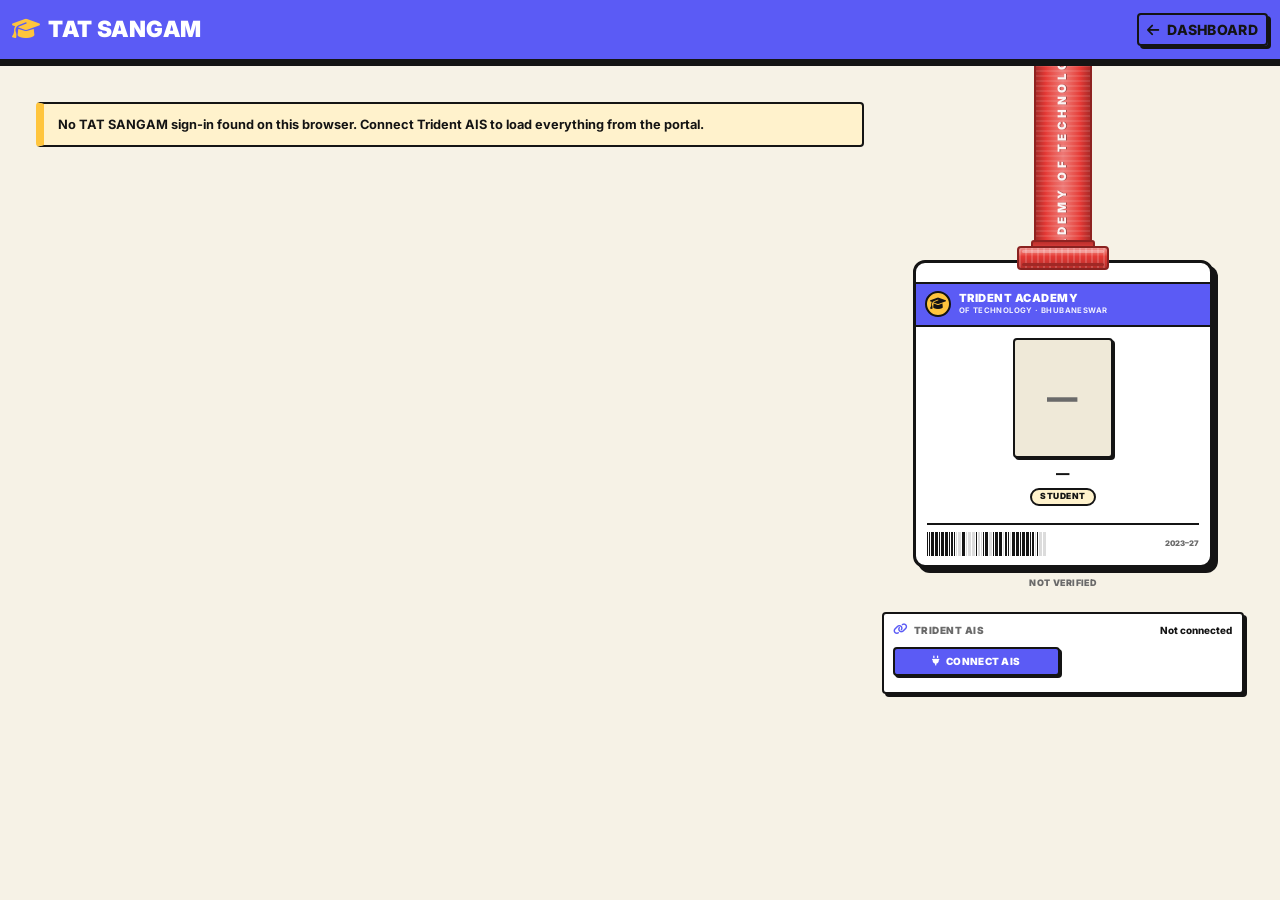
==== commit 81e778bd: "feat: implement student profile index page with responsive layout and ID card visualization" ====
--- a/Profile/index.html
+++ b/Profile/index.html
@@ -23,7 +23,10 @@
             display: grid; grid-template-columns: minmax(0, 1fr) minmax(280px, 30%);
             gap: 1.1rem; align-items: start;
         }
-        @media (max-width: 992px) { .pf-layout { grid-template-columns: 1fr; } }
+        /* minmax(0, 1fr), not 1fr: grid items default to min-width:auto, so the
+           wide SGPA table would stretch the column past the screen edge. */
+        @media (max-width: 992px) { .pf-layout { grid-template-columns: minmax(0, 1fr); } }
+        .pf-layout > * { min-width: 0; }
 
         .section + .section { margin-top: 1rem; }
         .section-title {
@@ -123,19 +126,36 @@
            would shrink this column to its content — and a sticky child can only
            travel within its parent, so it would never move. Stretching the column
            to the row height gives it that room. */
-        .id-col { display: block; align-self: stretch; height: 100%; }
+        .id-col {
+            display: block; align-self: stretch; height: 100%;
+            position: relative;
+            padding-bottom: var(--connect-h, 104px);   /* room for the panel below */
+        }
+        /* Deliberately NOT height:100vh. That made this column taller than the
+           left one, so it drove the page height and the panel ended up far below
+           the left column's last card. Instead the stack shrink-wraps and the
+           sticky offset places the card mid-screen:
+              top = 50vh − (ribbon + crimp + half the card)
+           clamped so it never pins above the viewport on short screens. */
         .id-sticky {
-            position: sticky; top: 1rem;
-            display: flex; flex-direction: column; gap: 0.8rem;
-        }
-        .id-stage { perspective: 1100px; display: flex; justify-content: center; flex: 1 1 auto; }
+            position: sticky;
+            top: max(0.6rem, calc(50vh - 376px));
+            display: flex; flex-direction: column; gap: 0.6rem;
+        }
+        .id-stage {
+            perspective: 1100px; flex: 0 0 auto;
+            display: flex; justify-content: center;
+        }
         .id-hanger {
             --lanyard: #e53935;                    /* ribbon colour — one value drives strap + crimp */
+            --overhang: 320px;                     /* how far the strap rises above its box */
             width: 100%; max-width: 300px;
             display: flex; flex-direction: column; align-items: center;
-            transform-origin: 50% -270px;          /* pivots at the top of the strap */
+            transform-origin: 50% calc(-1 * var(--overhang));   /* pivots where the strap starts */
             animation: sway 7s ease-in-out infinite;
         }
+        /* No longer needed: the sticky offset does the centring now. */
+        .id-tail { display: none; }
         @keyframes sway {
             0%, 100% { transform: rotate(-1.4deg); }
             50%      { transform: rotate(1.4deg); }
@@ -143,14 +163,25 @@
 
         /* ── the ribbon ── */
         /* Change --lanyard to any colour (e.g. #e53935 for red). */
+        /* The ribbon takes whatever height is left above the card, so it is as
+           long as the screen needs — a fixed height cannot reach a centred card
+           on a tall display. The negative margin keeps it tucked behind the
+           header at the top of the page. */
+        /* Fixed layout height; the strap itself paints --overhang further up, so
+           the visible ribbon is height + overhang without costing any layout. */
         .lanyard {
-            width: 58px; height: 340px; margin-top: -270px;   /* runs up behind the header */
+            flex: 0 0 auto; height: 150px;
+            width: 58px;
             position: relative; z-index: 1;
         }
         /* All shading is derived from --lanyard itself, so the ribbon reads as
            red throughout — no black overlays. */
+        /* Painted from --overhang above the box down to its bottom. Because it is
+           absolutely positioned this costs no layout height, so the card stays
+           centred while the ribbon still reaches up past the header. */
         .lanyard .strap {
-            position: absolute; inset: 0;
+            position: absolute;
+            top: calc(-1 * var(--overhang)); left: 0; right: 0; bottom: 0;
             background:
                 repeating-linear-gradient(0deg,
                     rgba(255,255,255,0.10) 0 2px, transparent 2px 5px),
@@ -187,8 +218,11 @@
            no seam at either join. */
         /* Horizontal crimp bar: wider than the strap, shallow, and shaded only
            with tints of --lanyard so it stays red. No black shadow. */
+        /* flex:0 0 auto is required — as a default flex item the crimp shrinks
+           whenever vertical space tightens, visibly changing size at the bottom
+           of the page. Same for the hint below the card. */
         .crimp {
-            position: relative; z-index: 3;
+            position: relative; z-index: 3; flex: 0 0 auto;
             width: 92px; height: 24px;
             margin-top: -6px; margin-bottom: -10px;
             border: 2px solid color-mix(in srgb, var(--lanyard) 60%, #000);
@@ -210,7 +244,7 @@
         .crimp::after  { bottom: 2px; background: color-mix(in srgb, var(--lanyard) 70%, #000); }
 
         .idcard {
-            width: 100%; position: relative; z-index: 2; background: var(--surface);
+            width: 100%; flex: 0 0 auto; position: relative; z-index: 2; background: var(--surface);
             border: var(--bw-thick) solid var(--ink); border-radius: 12px;
             box-shadow: var(--sh-lg); overflow: hidden; position: relative;
             transition: transform 0.18s ease-out;
@@ -273,10 +307,34 @@
         .barcode { flex: 1 1 auto; height: 24px; display: flex; gap: 1px; align-items: stretch; }
         .barcode i { display: block; background: var(--ink); }
         .id-valid { font-size: 0.48rem; font-weight: 900; color: var(--muted); text-transform: uppercase; white-space: nowrap; }
-        .id-hint { margin-top: 0.5rem; text-align: center; font-size: 0.56rem; font-weight: 900; color: var(--muted); text-transform: uppercase; letter-spacing: 0.4px; }
-
-        /* connect controls live with the card, not between the content sections */
-        .connect-box { flex: 0 0 auto; }
+        .id-hint { flex: 0 0 auto; margin-top: 0.5rem; text-align: center; font-size: 0.56rem; font-weight: 900; color: var(--muted); text-transform: uppercase; letter-spacing: 0.4px; }
+
+        /* Anchored to the bottom of the COLUMN, not the viewport. The column
+           stretches to the row height, so this lines up exactly with the bottom
+           of the last card in the left column — and because it sits at the page
+           bottom it is naturally off-screen until you scroll there. */
+        .connect-box { position: absolute; left: 0; right: 0; bottom: 0; z-index: 6; }
+
+        .connect-body { padding: 0.55rem 0.6rem !important; }
+        .connect-head {
+            display: flex; align-items: center; gap: 0.4rem; margin-bottom: 0.4rem;
+        }
+        .connect-head i { color: var(--primary); font-size: 0.72rem; }
+        .connect-title {
+            font-size: 0.62rem; font-weight: 900; text-transform: uppercase;
+            letter-spacing: 0.5px; color: var(--muted);
+        }
+        .connect-hint {
+            margin-left: auto; font-size: 0.62rem; font-weight: 800;
+            color: var(--text); overflow: hidden; text-overflow: ellipsis; white-space: nowrap;
+        }
+        .connect-box .btns { display: flex; gap: 0.4rem; align-items: center; }
+        .connect-box .btns .btn-tool { flex: 1 1 0; padding: 0.3rem 0.4rem; font-size: 0.62rem; }
+        .connect-status {
+            font-size: 0.54rem; font-weight: 900; color: var(--muted);
+            text-transform: uppercase; letter-spacing: 0.3px;
+            margin-top: 0.35rem; text-align: center;
+        }
         .connect-box .btns { display: grid; grid-template-columns: 1fr 1fr; gap: 0.4rem; margin-top: 0.6rem; }
         .connect-box .btns .full { grid-column: 1 / -1; }
         .connect-status { font-size: 0.56rem; font-weight: 900; color: var(--muted); text-transform: uppercase; letter-spacing: 0.3px; margin-top: 0.45rem; text-align: center; }
@@ -287,9 +345,19 @@
             .idcard { transition: none; }
         }
         @media (max-width: 992px) {
-            .id-sticky { position: static; }
-            .lanyard { height: 130px; margin-top: 0; }
-            .id-hanger { transform-origin: 50% 0%; }
+            .id-col { padding-bottom: 0; }
+            .id-sticky { position: static; height: auto; padding: 0; }
+            .id-stage { flex: 0 0 auto; padding-bottom: 0; }
+            /* No overhang when stacked: the strap would paint over the content
+               sitting above the card. */
+            .id-hanger { height: auto; --overhang: 0px; }
+            .lanyard { flex: 0 0 auto; height: 130px; margin-top: 0; }
+            .id-tail { display: none; }
+            /* stacked layout: the panel simply follows the card, always visible */
+            .connect-box {
+                position: static; opacity: 1; transform: none;
+                pointer-events: auto; transition: none;
+            }
         }
 
         /* ══════════ modal + toast ══════════ */
@@ -383,28 +451,29 @@
                         </div>
 
                         <div class="id-hint" id="idHint">Not verified</div>
+                        <div class="id-tail"></div>
                     </div>
                 </div>
 
                 <!-- connect controls, kept beside the card -->
-                <div class="connect-box">
-                    <div class="panel">
-                        <div class="panel-body" style="padding:0.75rem;">
-                            <div class="section-title" style="margin-bottom:0.4rem;">
-                                <i class="fas fa-link"></i> Trident AIS
-                            </div>
-                            <div id="connectHint" style="font-size:0.7rem;font-weight:700;color:var(--muted);">
-                                Connect to load your full profile and career record.
-                            </div>
-                            <div class="btns">
-                                <button class="btn-tool primary full" id="connectBtn">
-                                    <i class="fas fa-plug"></i> Connect AIS
-                                </button>
-                                <button class="btn-tool d-none" id="refreshBtn"><i class="fas fa-rotate"></i> Refresh</button>
-                                <button class="btn-tool danger d-none" id="disconnectBtn"><i class="fas fa-link-slash"></i> Disconnect</button>
-                            </div>
-                            <div class="connect-status" id="syncedAt"></div>
+              </div>
+
+              <div class="connect-box">
+                <div class="panel">
+                    <div class="panel-body connect-body">
+                        <div class="connect-head">
+                            <i class="fas fa-link"></i>
+                            <span class="connect-title">Trident AIS</span>
+                            <span class="connect-hint" id="connectHint">Not connected</span>
                         </div>
+                        <div class="btns">
+                            <button class="btn-tool primary" id="connectBtn">
+                                <i class="fas fa-plug"></i> Connect AIS
+                            </button>
+                            <button class="btn-tool d-none" id="refreshBtn"><i class="fas fa-rotate"></i> Refresh</button>
+                            <button class="btn-tool danger d-none" id="disconnectBtn"><i class="fas fa-link-slash"></i> Disconnect</button>
+                        </div>
+                        <div class="connect-status" id="syncedAt"></div>
                     </div>
                 </div>
               </div>
@@ -644,7 +713,8 @@
                 if (section && branch) { section = stripBranch(section, branch); }
 
                 el('idName').textContent = name;
-                el('strapText').textContent = 'TRIDENT ACADEMY OF TECHNOLOGY · '.repeat(4);
+                // repeated enough to fill a tall ribbon; the strap clips the rest
+                el('strapText').textContent = 'TRIDENT ACADEMY OF TECHNOLOGY · '.repeat(10);
 
                 var photoBox = el('idPhoto');
                 photoBox.innerHTML = photo
@@ -671,6 +741,32 @@
                 el('idHint').style.color = verified ? 'var(--success)' : 'var(--muted)';
 
                 buildBarcode(p['Registration number'] || lu['Registration number'] || 'TATSANGAM');
+            }
+
+            /**
+             * The lanyard colour reports hostel status at a glance, the way a real
+             * campus uses different lanyards: deep green for a hostel resident,
+             * red otherwise. Drives the strap and the crimp together, since both
+             * derive their shading from --lanyard.
+             */
+            var LANYARD_HOSTEL = '#0f7a3d';      // deep green — availing
+            var LANYARD_DEFAULT = '#e53935';     // red — not availing / unknown
+
+            function applyLanyardColour(fac) {
+                var hanger = document.querySelector('.id-hanger');
+                if (!hanger) { return; }
+
+                var value = null;
+                Object.keys(fac || {}).forEach(function (k) {
+                    if (value === null && /hostel|accommodat|room/i.test(k)) {
+                        value = String(fac[k]).trim();
+                    }
+                });
+                var availing = value !== null &&
+                    /^(y|yes|true|1|availing|allotted|allocated)$/i.test(value);
+
+                hanger.style.setProperty('--lanyard', availing ? LANYARD_HOSTEL : LANYARD_DEFAULT);
+                hanger.dataset.hostel = availing ? 'yes' : 'no';
             }
 
             // Bar widths derived from the registration number: same student, same barcode.
@@ -720,7 +816,7 @@
                 el('connectBtn').classList.remove('d-none');
                 el('refreshBtn').classList.add('d-none');
                 el('disconnectBtn').classList.add('d-none');
-                el('connectHint').textContent = 'Connect to load your full profile and career record.';
+                el('connectHint').textContent = 'Not connected';
                 el('syncedAt').textContent = '';
                 el('aisPass').value = '';
             }
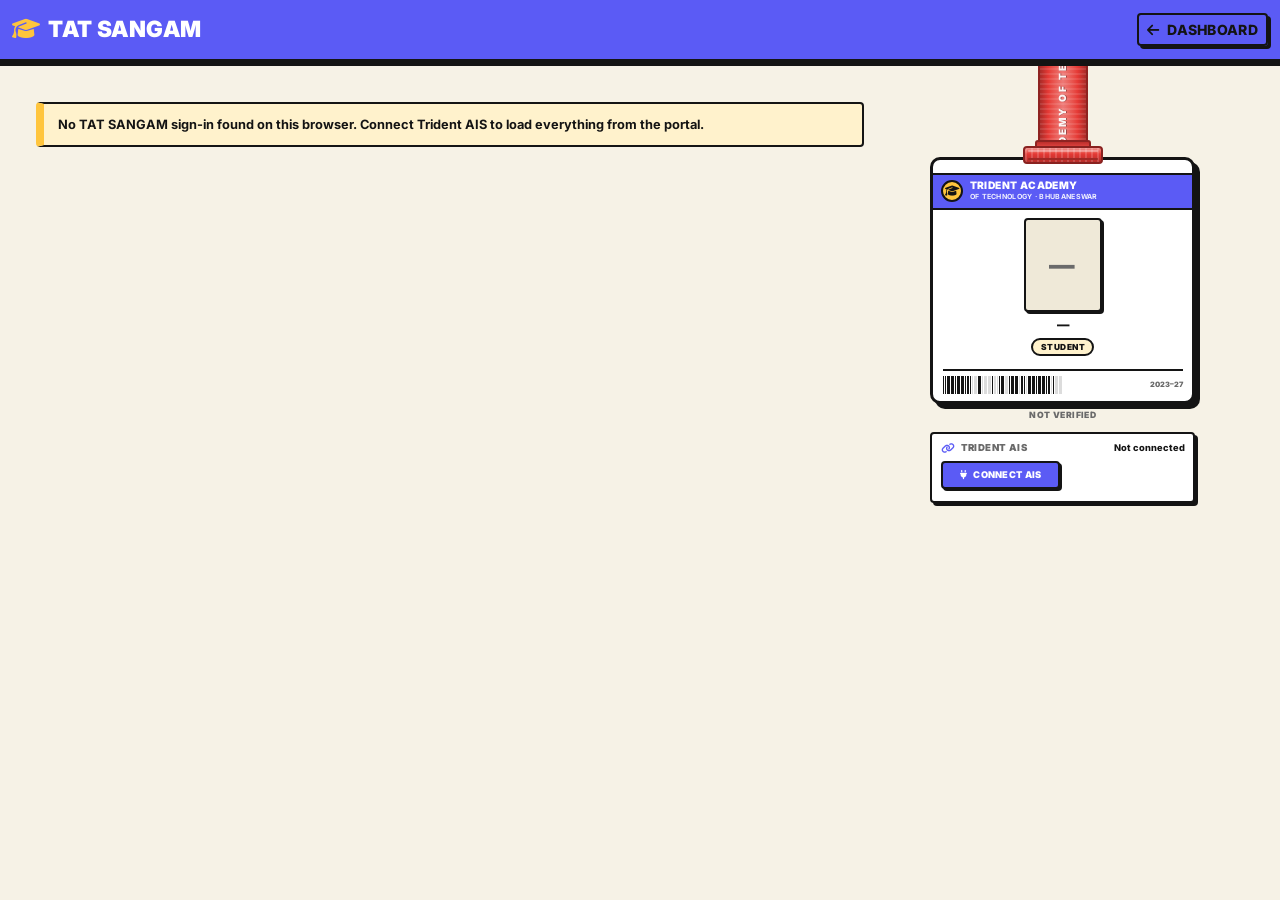
==== commit 8387981d: "Center ID card vertically and optimize dimensions for desktop screens" ====
--- a/Profile/index.html
+++ b/Profile/index.html
@@ -1,953 +1,1022 @@
-<!DOCTYPE html>
-<!-- data-theme pinned to light: this page always uses the light palette. -->
-<html lang="en" data-theme="light">
-
-<head>
-    <meta charset="UTF-8" />
-    <meta name="viewport" content="width=device-width, initial-scale=1.0" />
-    <title>Student Profile - TAT SANGAM</title>
-    <link href="https://cdn.jsdelivr.net/npm/bootstrap@5.3.2/dist/css/bootstrap.min.css" rel="stylesheet">
-    <link href="https://cdnjs.cloudflare.com/ajax/libs/font-awesome/6.5.0/css/all.min.css" rel="stylesheet">
-    <link href="https://fonts.googleapis.com/css2?family=Inter:wght@400;500;600;700;800;900&display=swap"
-        rel="stylesheet">
-    <link rel="stylesheet" href="style.css" />
-    <style>
-        :root, html[data-theme="light"] { color-scheme: light; }
-
-        /* The lanyard runs up behind the header, so the header must paint above it. */
-        .app-header { position: relative; z-index: 30; }
-
-        /* ══════════ Layout ══════════ */
-        .pf-wrap { max-width: 1240px; margin: 0 auto; padding: 1.1rem 1rem 3rem; }
-        .pf-layout {
-            display: grid; grid-template-columns: minmax(0, 1fr) minmax(280px, 30%);
-            gap: 1.1rem; align-items: start;
-        }
-        /* minmax(0, 1fr), not 1fr: grid items default to min-width:auto, so the
-           wide SGPA table would stretch the column past the screen edge. */
-        @media (max-width: 992px) { .pf-layout { grid-template-columns: minmax(0, 1fr); } }
-        .pf-layout > * { min-width: 0; }
-
-        .section + .section { margin-top: 1rem; }
-        .section-title {
-            display: flex; align-items: center; gap: 0.5rem;
-            font-size: 0.68rem; font-weight: 900; text-transform: uppercase;
-            letter-spacing: 0.6px; color: var(--muted); margin-bottom: 0.5rem;
-        }
-        .section-title i { color: var(--primary); }
-        .section-title .tag {
-            margin-left: auto; font-size: 0.55rem; font-weight: 900; letter-spacing: 0.4px;
-            border: var(--bw) solid var(--ink); border-radius: 999px; padding: 0.02rem 0.45rem;
-            background: var(--surface-2); color: var(--muted);
-        }
-        .panel {
-            background: var(--surface); border: var(--bw) solid var(--ink);
-            border-radius: var(--r-sm); box-shadow: var(--sh); overflow: hidden;
-        }
-        .panel-body { padding: 1rem; }
-
-        .facts { display: grid; grid-template-columns: repeat(auto-fit, minmax(170px, 1fr)); gap: 0.55rem; margin: 0; }
-        .fact {
-            border: var(--bw) solid var(--ink); border-radius: var(--r-sm);
-            background: var(--surface-2); padding: 0.45rem 0.6rem; min-width: 0;
-        }
-        .fact dt {
-            font-size: 0.58rem; font-weight: 900; text-transform: uppercase;
-            letter-spacing: 0.4px; color: var(--muted); margin-bottom: 0.1rem;
-        }
-        .fact dd { margin: 0; font-size: 0.85rem; font-weight: 800; color: var(--text); overflow-wrap: anywhere; }
-        /* Long values (names, guardians, addresses, e-mail) take two cells so
-           they read on one line instead of wrapping in a narrow box. */
-        @media (min-width: 560px) { .fact.wide { grid-column: span 2; } }
-
-        .pf-note {
-            border: var(--bw) solid var(--ink); border-left: 8px solid var(--warning);
-            background: var(--warning-soft); border-radius: var(--r-sm);
-            padding: 0.7rem 0.9rem; font-size: 0.8rem; font-weight: 700; color: var(--text);
-        }
-        .pf-note.err { border-left-color: var(--danger); background: var(--danger-soft); }
-        .pf-note.ok { border-left-color: var(--success); background: var(--success-soft); }
-
-        .btn-tool {
-            display: inline-flex; align-items: center; justify-content: center; gap: 0.4rem;
-            border: var(--bw) solid var(--ink); border-radius: var(--r-sm);
-            background: var(--surface); color: var(--ink); box-shadow: var(--sh-sm);
-            font-size: 0.68rem; font-weight: 900; text-transform: uppercase; letter-spacing: 0.3px;
-            padding: 0.4rem 0.65rem; cursor: pointer; white-space: nowrap;
-        }
-        .btn-tool:hover { background: var(--warning); }
-        .btn-tool:active { transform: translate(2px, 2px); box-shadow: none; }
-        .btn-tool[disabled] { opacity: 0.5; cursor: not-allowed; transform: none; }
-        .btn-tool.primary { background: var(--primary); color: var(--primary-ink); }
-        .btn-tool.danger { background: var(--danger); color: #fff; }
-
-        /* ── Hostel / transport status tiles ── */
-        .facility-grid { display: grid; grid-template-columns: repeat(auto-fit, minmax(220px, 1fr)); gap: 0.6rem; }
-        .facility {
-            display: flex; align-items: center; gap: 0.7rem;
-            border: var(--bw) solid var(--ink); border-radius: var(--r-sm);
-            background: var(--surface-2); padding: 0.6rem 0.75rem;
-        }
-        .facility .ficon {
-            width: 38px; height: 38px; flex: 0 0 38px; border-radius: var(--r-sm);
-            border: var(--bw) solid var(--ink); background: var(--surface);
-            display: flex; align-items: center; justify-content: center;
-            font-size: 1rem; color: var(--ink);
-        }
-        .facility .fbody { flex: 1 1 auto; min-width: 0; }
-        .facility .fk {
-            font-size: 0.6rem; font-weight: 900; text-transform: uppercase;
-            letter-spacing: 0.4px; color: var(--muted);
-        }
-        .facility .fv { font-size: 0.88rem; font-weight: 900; color: var(--text); }
-        .fbadge {
-            flex: 0 0 auto; border: var(--bw) solid var(--ink); border-radius: 999px;
-            padding: 0.05rem 0.55rem; font-size: 0.66rem; font-weight: 900;
-            text-transform: uppercase; letter-spacing: 0.5px;
-        }
-        .fbadge.yes { background: var(--success-soft); }
-        .fbadge.no  { background: var(--surface); color: var(--muted); }
-        .facility.on .ficon { background: var(--success-soft); }
-
-        .career-table { width: 100%; border-collapse: collapse; }
-        .career-table th {
-            background: var(--ink); color: var(--bg); text-align: left; padding: 0.45rem 0.6rem;
-            font-size: 0.56rem; font-weight: 900; text-transform: uppercase; letter-spacing: 0.4px; white-space: nowrap;
-        }
-        .career-table td { padding: 0.45rem 0.6rem; border-top: var(--bw) solid var(--ink); font-size: 0.82rem; font-weight: 800; color: var(--text); text-align: center; }
-        .career-table tbody tr:nth-child(even) { background: var(--surface-2); }
-        .table-scroll { overflow-x: auto; }
-
-        /* ══════════ RIGHT 30% — ID card ══════════ */
-        /* The column itself must NOT be sticky: it is taller than the viewport,
-           so there would be nothing for it to stick against. The inner wrapper
-           is the sticky element, and that is what follows the scroll. */
-        /* align-self:stretch is essential. The layout sets align-items:start, which
-           would shrink this column to its content — and a sticky child can only
-           travel within its parent, so it would never move. Stretching the column
-           to the row height gives it that room. */
-        .id-col {
-            display: block; align-self: stretch; height: 100%;
-            position: relative;
-            padding-bottom: var(--connect-h, 104px);   /* room for the panel below */
-        }
-        /* Deliberately NOT height:100vh. That made this column taller than the
-           left one, so it drove the page height and the panel ended up far below
-           the left column's last card. Instead the stack shrink-wraps and the
-           sticky offset places the card mid-screen:
-              top = 50vh − (ribbon + crimp + half the card)
-           clamped so it never pins above the viewport on short screens. */
-        .id-sticky {
-            position: sticky;
-            top: max(0.6rem, calc(50vh - 376px));
-            display: flex; flex-direction: column; gap: 0.6rem;
-        }
-        .id-stage {
-            perspective: 1100px; flex: 0 0 auto;
-            display: flex; justify-content: center;
-        }
-        .id-hanger {
-            --lanyard: #e53935;                    /* ribbon colour — one value drives strap + crimp */
-            --overhang: 320px;                     /* how far the strap rises above its box */
-            width: 100%; max-width: 300px;
-            display: flex; flex-direction: column; align-items: center;
-            transform-origin: 50% calc(-1 * var(--overhang));   /* pivots where the strap starts */
-            animation: sway 7s ease-in-out infinite;
-        }
-        /* No longer needed: the sticky offset does the centring now. */
-        .id-tail { display: none; }
-        @keyframes sway {
-            0%, 100% { transform: rotate(-1.4deg); }
-            50%      { transform: rotate(1.4deg); }
-        }
-
-        /* ── the ribbon ── */
-        /* Change --lanyard to any colour (e.g. #e53935 for red). */
-        /* The ribbon takes whatever height is left above the card, so it is as
-           long as the screen needs — a fixed height cannot reach a centred card
-           on a tall display. The negative margin keeps it tucked behind the
-           header at the top of the page. */
-        /* Fixed layout height; the strap itself paints --overhang further up, so
-           the visible ribbon is height + overhang without costing any layout. */
-        .lanyard {
-            flex: 0 0 auto; height: 150px;
-            width: 58px;
-            position: relative; z-index: 1;
-        }
-        /* All shading is derived from --lanyard itself, so the ribbon reads as
-           red throughout — no black overlays. */
-        /* Painted from --overhang above the box down to its bottom. Because it is
-           absolutely positioned this costs no layout height, so the card stays
-           centred while the ribbon still reaches up past the header. */
-        .lanyard .strap {
-            position: absolute;
-            top: calc(-1 * var(--overhang)); left: 0; right: 0; bottom: 0;
-            background:
-                repeating-linear-gradient(0deg,
-                    rgba(255,255,255,0.10) 0 2px, transparent 2px 5px),
-                linear-gradient(90deg,
-                    color-mix(in srgb, var(--lanyard) 74%, #000) 0%,
-                    var(--lanyard) 18%,
-                    color-mix(in srgb, var(--lanyard) 68%, #fff) 50%,
-                    var(--lanyard) 82%,
-                    color-mix(in srgb, var(--lanyard) 74%, #000) 100%);
-            border-left: 2px solid color-mix(in srgb, var(--lanyard) 62%, #000);
-            border-right: 2px solid color-mix(in srgb, var(--lanyard) 62%, #000);
-            overflow: hidden;
-            display: flex; align-items: center; justify-content: center;
-        }
-        .strap-text {
-            writing-mode: vertical-rl; text-orientation: mixed;
-            font-size: 0.72rem; font-weight: 900; letter-spacing: 3.5px;
-            color: #fff; opacity: 0.92; white-space: nowrap;
-            text-shadow: 0 1px 0 rgba(0,0,0,0.35);
-            transform: rotate(180deg);            /* reads bottom-to-top, like the real thing */
-        }
-        /* the sewn fold where the strap meets the crimp */
-        .lanyard::after {
-            content: ''; position: absolute; left: -3px; right: -3px; bottom: 0; height: 12px;
-            background: linear-gradient(180deg,
-                color-mix(in srgb, var(--lanyard) 82%, #000),
-                color-mix(in srgb, var(--lanyard) 92%, #fff));
-            border: 2px solid color-mix(in srgb, var(--lanyard) 62%, #000);
-            border-radius: 3px;
-        }
-
-        /* Woven crimp: the strap folds into a ridged clamp that grips the card
-           directly. It overlaps the strap above and the card below, so there is
-           no seam at either join. */
-        /* Horizontal crimp bar: wider than the strap, shallow, and shaded only
-           with tints of --lanyard so it stays red. No black shadow. */
-        /* flex:0 0 auto is required — as a default flex item the crimp shrinks
-           whenever vertical space tightens, visibly changing size at the bottom
-           of the page. Same for the hint below the card. */
-        .crimp {
-            position: relative; z-index: 3; flex: 0 0 auto;
-            width: 92px; height: 24px;
-            margin-top: -6px; margin-bottom: -10px;
-            border: 2px solid color-mix(in srgb, var(--lanyard) 60%, #000);
-            border-radius: 4px;
-            background:
-                repeating-linear-gradient(90deg,
-                    rgba(255,255,255,0.16) 0 2px, transparent 2px 6px),
-                linear-gradient(180deg,
-                    color-mix(in srgb, var(--lanyard) 55%, #fff) 0%,
-                    var(--lanyard) 42%,
-                    color-mix(in srgb, var(--lanyard) 80%, #000) 100%);
-        }
-        /* pressed lips along the top and bottom of the clamp */
-        .crimp::before, .crimp::after {
-            content: ''; position: absolute; left: 3px; right: 3px; height: 3px;
-            border-radius: 2px;
-        }
-        .crimp::before { top: 2px;    background: rgba(255,255,255,0.30); }
-        .crimp::after  { bottom: 2px; background: color-mix(in srgb, var(--lanyard) 70%, #000); }
-
-        .idcard {
-            width: 100%; flex: 0 0 auto; position: relative; z-index: 2; background: var(--surface);
-            border: var(--bw-thick) solid var(--ink); border-radius: 12px;
-            box-shadow: var(--sh-lg); overflow: hidden; position: relative;
-            transition: transform 0.18s ease-out;
-            transform: rotateX(var(--rx, 0deg)) rotateY(var(--ry, 0deg));
-            transform-style: preserve-3d;
-        }
-        /* space at the card's top where the crimp grips it */
-        .card-grip { height: 14px; }
-        /* moving holographic sheen */
-        .idcard::after {
-            content: ''; position: absolute; inset: 0; pointer-events: none;
-            background: linear-gradient(115deg, transparent 30%,
-                rgba(255,255,255,0.45) 45%, rgba(255,255,255,0.10) 55%, transparent 70%);
-            transform: translateX(-120%);
-            animation: sheen 6s ease-in-out infinite;
-        }
-        @keyframes sheen {
-            0%, 64% { transform: translateX(-120%); }
-            90%, 100% { transform: translateX(120%); }
-        }
-
-        .id-head {
-            background: var(--primary); color: var(--primary-ink);
-            border-top: var(--bw) solid var(--ink); border-bottom: var(--bw) solid var(--ink);
-            padding: 0.45rem 0.6rem; display: flex; align-items: center; gap: 0.45rem; margin-top: 0.35rem;
-        }
-        .id-head .crest {
-            width: 26px; height: 26px; flex: 0 0 26px; border-radius: 50%;
-            background: var(--warning); color: var(--ink); border: var(--bw) solid var(--ink);
-            display: flex; align-items: center; justify-content: center; font-size: 0.8rem;
-        }
-        .id-head .t1 { font-size: 0.7rem; font-weight: 900; letter-spacing: 0.5px; line-height: 1.1; }
-        .id-head .t2 { font-size: 0.48rem; font-weight: 700; opacity: 0.9; letter-spacing: 0.4px; }
-
-        .id-body { padding: 0.7rem 0.7rem 0.6rem; text-align: center; }
-        .id-photo {
-            width: 100px; height: 120px; margin: 0 auto 0.45rem;
-            border: var(--bw) solid var(--ink); border-radius: 4px;
-            background: var(--surface-2); overflow: hidden;
-            display: flex; align-items: center; justify-content: center; box-shadow: var(--sh-sm);
-        }
-        .id-photo img { width: 100%; height: 100%; object-fit: cover; display: block; }
-        .id-photo .initials { font-size: 1.9rem; font-weight: 900; color: var(--muted); letter-spacing: 1px; }
-
-        .id-name {
-            font-size: 0.84rem; font-weight: 900; text-transform: uppercase;
-            letter-spacing: 0.3px; line-height: 1.2; color: var(--text); word-break: break-word;
-        }
-        .id-role {
-            display: inline-block; margin-top: 0.22rem; padding: 0.05rem 0.5rem;
-            border: var(--bw) solid var(--ink); border-radius: 999px; background: var(--warning-soft);
-            font-size: 0.53rem; font-weight: 900; text-transform: uppercase; letter-spacing: 0.5px; color: var(--ink);
-        }
-        .id-rows { margin-top: 0.55rem; text-align: left; display: grid; gap: 0.26rem; }
-        .id-row { display: flex; justify-content: space-between; gap: 0.5rem; font-size: 0.6rem; }
-        .id-row .k { font-weight: 900; text-transform: uppercase; color: var(--muted); letter-spacing: 0.3px; }
-        .id-row .v { font-weight: 900; color: var(--text); text-align: right; overflow-wrap: anywhere; }
-
-        .id-foot { margin-top: 0.55rem; border-top: var(--bw) solid var(--ink); padding-top: 0.4rem; display: flex; align-items: center; gap: 0.5rem; }
-        .barcode { flex: 1 1 auto; height: 24px; display: flex; gap: 1px; align-items: stretch; }
-        .barcode i { display: block; background: var(--ink); }
-        .id-valid { font-size: 0.48rem; font-weight: 900; color: var(--muted); text-transform: uppercase; white-space: nowrap; }
-        .id-hint { flex: 0 0 auto; margin-top: 0.5rem; text-align: center; font-size: 0.56rem; font-weight: 900; color: var(--muted); text-transform: uppercase; letter-spacing: 0.4px; }
-
-        /* Anchored to the bottom of the COLUMN, not the viewport. The column
-           stretches to the row height, so this lines up exactly with the bottom
-           of the last card in the left column — and because it sits at the page
-           bottom it is naturally off-screen until you scroll there. */
-        .connect-box { position: absolute; left: 0; right: 0; bottom: 0; z-index: 6; }
-
-        .connect-body { padding: 0.55rem 0.6rem !important; }
-        .connect-head {
-            display: flex; align-items: center; gap: 0.4rem; margin-bottom: 0.4rem;
-        }
-        .connect-head i { color: var(--primary); font-size: 0.72rem; }
-        .connect-title {
-            font-size: 0.62rem; font-weight: 900; text-transform: uppercase;
-            letter-spacing: 0.5px; color: var(--muted);
-        }
-        .connect-hint {
-            margin-left: auto; font-size: 0.62rem; font-weight: 800;
-            color: var(--text); overflow: hidden; text-overflow: ellipsis; white-space: nowrap;
-        }
-        .connect-box .btns { display: flex; gap: 0.4rem; align-items: center; }
-        .connect-box .btns .btn-tool { flex: 1 1 0; padding: 0.3rem 0.4rem; font-size: 0.62rem; }
-        .connect-status {
-            font-size: 0.54rem; font-weight: 900; color: var(--muted);
-            text-transform: uppercase; letter-spacing: 0.3px;
-            margin-top: 0.35rem; text-align: center;
-        }
-        .connect-box .btns { display: grid; grid-template-columns: 1fr 1fr; gap: 0.4rem; margin-top: 0.6rem; }
-        .connect-box .btns .full { grid-column: 1 / -1; }
-        .connect-status { font-size: 0.56rem; font-weight: 900; color: var(--muted); text-transform: uppercase; letter-spacing: 0.3px; margin-top: 0.45rem; text-align: center; }
-
-        @media (prefers-reduced-motion: reduce) {
-            .id-hanger { animation: none; }
-            .idcard::after { animation: none; opacity: 0; }
-            .idcard { transition: none; }
-        }
-        @media (max-width: 992px) {
-            .id-col { padding-bottom: 0; }
-            .id-sticky { position: static; height: auto; padding: 0; }
-            .id-stage { flex: 0 0 auto; padding-bottom: 0; }
-            /* No overhang when stacked: the strap would paint over the content
-               sitting above the card. */
-            .id-hanger { height: auto; --overhang: 0px; }
-            .lanyard { flex: 0 0 auto; height: 130px; margin-top: 0; }
-            .id-tail { display: none; }
-            /* stacked layout: the panel simply follows the card, always visible */
-            .connect-box {
-                position: static; opacity: 1; transform: none;
-                pointer-events: auto; transition: none;
-            }
-        }
-
-        /* ══════════ modal + toast ══════════ */
-        .modal-back {
-            position: fixed; inset: 0; background: rgba(20,20,20,0.55);
-            display: flex; align-items: flex-start; justify-content: center;
-            padding: 2rem 1rem; overflow: auto; z-index: 1090;
-        }
-        .modal-card { width: 100%; max-width: 440px; background: var(--bg); border: var(--bw-thick) solid var(--ink); border-radius: var(--r-sm); box-shadow: var(--sh-lg); }
-        .modal-head { display: flex; align-items: center; gap: 0.6rem; background: var(--primary); color: var(--primary-ink); border-bottom: var(--bw-thick) solid var(--ink); padding: 0.7rem 0.9rem; }
-        .modal-head h2 { flex: 1; font-size: 0.85rem; font-weight: 900; text-transform: uppercase; letter-spacing: 0.4px; margin: 0; }
-        .modal-close { background: none; border: 0; color: inherit; font-size: 1.2rem; font-weight: 900; cursor: pointer; line-height: 1; }
-
-        .toast-status {
-            position: fixed; left: 50%; bottom: 1rem; transform: translateX(-50%);
-            z-index: 1100; width: max-content; max-width: min(620px, calc(100vw - 1.5rem));
-            display: flex; align-items: flex-start; gap: 0.6rem; box-shadow: var(--sh-lg);
-        }
-        .toast-status .msg { flex: 1 1 auto; min-width: 0; overflow-wrap: anywhere; }
-        .toast-status .close { background: none; border: 0; cursor: pointer; color: var(--ink); font-weight: 900; font-size: 0.9rem; line-height: 1; }
-
-        pre.struct { background: var(--surface); border: var(--bw) solid var(--ink); border-radius: var(--r-sm); padding: 0.7rem; font-size: 0.68rem; overflow-x: auto; margin: 0.7rem 0 0; color: var(--text); }
-        .d-none { display: none !important; }
-        :focus-visible { outline: 3px solid var(--primary); outline-offset: 2px; }
-    </style>
-</head>
-
-<body>
-    <header class="app-header">
-        <h1 class="visually-hidden">TAT SANGAM - Student Profile</h1>
-        <div class="container-fluid">
-            <div class="row align-items-center">
-                <div class="col-auto">
-                    <div class="app-title mb-0" aria-hidden="true">
-                        <i class="fas fa-graduation-cap me-2"></i> TAT SANGAM
-                    </div>
-                </div>
-                <div class="col text-end">
-                    <a href="../Project/index.html" class="btn btn-outline-light btn-sm">
-                        <i class="fas fa-arrow-left me-2"></i>Dashboard
-                    </a>
-                </div>
-            </div>
-        </div>
-    </header>
-
-    <div class="pf-wrap">
-        <div class="pf-layout">
-
-            <!-- ═══════════ LEFT: the portfolio ═══════════ -->
-            <div id="content">
-                <!-- Filled by renderContent(): one section per group, each field once. -->
-            </div>
-
-            <!-- ═══════════ RIGHT 30%: ID card + connect ═══════════ -->
-            <div class="id-col">
-              <div class="id-sticky">
-                <div class="id-stage">
-                    <div class="id-hanger">
-
-                        <div class="lanyard">
-                            <div class="strap">
-                                <span class="strap-text" id="strapText"></span>
-                            </div>
-                        </div>
-
-                        <!-- woven crimp clamping the strap to the card -->
-                        <div class="crimp" aria-hidden="true"></div>
-
-                        <div class="idcard" id="idcard">
-                            <div class="card-grip"></div>
-
-                            <div class="id-head">
-                                <div class="crest"><i class="fas fa-graduation-cap"></i></div>
-                                <div>
-                                    <div class="t1">TRIDENT ACADEMY</div>
-                                    <div class="t2">OF TECHNOLOGY &middot; BHUBANESWAR</div>
-                                </div>
-                            </div>
-
-                            <div class="id-body">
-                                <div class="id-photo" id="idPhoto"><span class="initials">--</span></div>
-                                <div class="id-name" id="idName">&mdash;</div>
-                                <span class="id-role" id="idRole">Student</span>
-                                <div class="id-rows" id="idRows"></div>
-                                <div class="id-foot">
-                                    <div class="barcode" id="barcode" aria-hidden="true"></div>
-                                    <div class="id-valid" id="idValid">2023&ndash;27</div>
-                                </div>
-                            </div>
-                        </div>
-
-                        <div class="id-hint" id="idHint">Not verified</div>
-                        <div class="id-tail"></div>
-                    </div>
-                </div>
-
-                <!-- connect controls, kept beside the card -->
-              </div>
-
-              <div class="connect-box">
-                <div class="panel">
-                    <div class="panel-body connect-body">
-                        <div class="connect-head">
-                            <i class="fas fa-link"></i>
-                            <span class="connect-title">Trident AIS</span>
-                            <span class="connect-hint" id="connectHint">Not connected</span>
-                        </div>
-                        <div class="btns">
-                            <button class="btn-tool primary" id="connectBtn">
-                                <i class="fas fa-plug"></i> Connect AIS
-                            </button>
-                            <button class="btn-tool d-none" id="refreshBtn"><i class="fas fa-rotate"></i> Refresh</button>
-                            <button class="btn-tool danger d-none" id="disconnectBtn"><i class="fas fa-link-slash"></i> Disconnect</button>
-                        </div>
-                        <div class="connect-status" id="syncedAt"></div>
-                    </div>
-                </div>
-              </div>
-            </div>
-
-        </div>
-    </div>
-
-    <!-- ═══════════ Connect modal ═══════════ -->
-    <div class="modal-back d-none" id="modal" role="dialog" aria-modal="true" aria-labelledby="modalTitle">
-        <div class="modal-card">
-            <div class="modal-head">
-                <h2 id="modalTitle">Connect with Trident AIS</h2>
-                <button class="modal-close" id="modalClose" aria-label="Close">&times;</button>
-            </div>
-            <div class="panel-body">
-                <div class="pf-note mb-3">
-                    <i class="fas fa-shield-halved me-1"></i>
-                    Your AIS password goes to this app's own backend, is used to sign in, and is stored
-                    <b>encrypted</b> &mdash; the key lives only in your browser cookie. Disconnect deletes it.
-                </div>
-                <form id="connectForm" novalidate>
-                    <div class="floating-input mb-3">
-                        <div class="input-group">
-                            <span class="input-group-text"><i class="fas fa-user"></i></span>
-                            <input type="text" class="form-control" id="aisUser" autocomplete="username" required
-                                placeholder="Your AIS user ID">
-                        </div>
-                        <label for="aisUser">AIS User ID</label>
-                    </div>
-                    <div class="floating-input mb-3">
-                        <div class="input-group">
-                            <span class="input-group-text"><i class="fas fa-lock"></i></span>
-                            <input type="password" class="form-control" id="aisPass" autocomplete="current-password"
-                                required placeholder="Your AIS password">
-                            <button class="btn btn-outline-secondary" type="button" id="togglePass"
-                                aria-label="Show password"><i class="fas fa-eye"></i></button>
-                        </div>
-                        <label for="aisPass">AIS Password</label>
-                    </div>
-                    <button type="submit" class="btn btn-primary btn-lg w-100" id="submitBtn">
-                        <i class="fas fa-plug me-2"></i>Connect &amp; Fetch
-                    </button>
-                </form>
-            </div>
-        </div>
-    </div>
-
-    <div id="status" class="pf-note toast-status d-none" role="status" aria-live="polite">
-        <span class="msg"></span>
-        <button type="button" class="close" id="statusClose" aria-label="Dismiss">&times;</button>
-    </div>
-
-    <script>
-        (function () {
-            'use strict';
-
-            var el = function (id) { return document.getElementById(id); };
-            var busy = false;
-            var connected = false;
-
-            // ───────── basic details from the TAT SANGAM sign-in ─────────
-            function readLocalUser() {
-                try {
-                    var reg = localStorage.getItem('currentUser');
-                    if (!reg) { return null; }
-                    var u = JSON.parse(localStorage.getItem('user_' + reg) || 'null');
-                    if (!u) { return null; }
-                    var o = {};
-                    if (u.name)   { o['Name'] = u.name; }
-                    o['Registration number'] = u.regNo || reg;
-                    if (u.branch) { o['Branch'] = u.branch; }
-                    if (u.semester) { o['Semester'] = u.semester; }
-                    if (u.group)  { o['Lab-Group'] = String(u.group); }
-                    return o;
-                } catch (e) { return null; }
-            }
-            var localUser = readLocalUser();
-
-            // ───────── field grouping + de-duplication ─────────
-            // AIS repeats the same identity fields on every page, so each field is
-            // shown exactly once, in the group it belongs to.
-            var GROUPS = [
-                { title: 'Academic', icon: 'fa-graduation-cap', match: [
-                    /^regist/i, /roll/i, /branch/i, /section/i, /semester/i, /lab.?group/i,
-                    /discipline|course/i, /session/i, /current\s*year/i ] },
-                { title: 'Personal', icon: 'fa-address-book', match: [
-                    /dob|birth/i, /phone|mobile|contact/i, /mail/i, /mother/i, /father/i,
-                    /guardian/i, /address/i, /blood/i, /gender|sex/i, /category/i, /nationality/i ] },
-                { title: 'Academic record', icon: 'fa-chart-line', match: [
-                    /10th|12th|matric|inter/i, /percentage|%|yop/i, /cgpa|sgpa|back\s?log/i ] },
-            ];
-            // Hostel / transport is rendered on its own as status tiles, so it is
-            // deliberately not a fact group here.
-
-            function normKey(k) { return String(k).toLowerCase().replace(/[^a-z0-9]/g, ''); }
-
-            // Same field, different wording across AIS pages.
-            var ALIASES = {
-                registrationno: 'registrationnumber', regdno: 'registrationnumber',
-                classrollno: 'classrollnumber', rollno: 'classrollnumber',
-                labgroup: 'labgroup', discipline: 'disciplinecourse',
-                email: 'email', emailaddress: 'email', phoneno: 'phone', mobileno: 'phone',
-                dob: 'dateofbirth', mothersname: 'mothername', fathersname: 'fathername'
-            };
-            function canon(k) { var n = normKey(k); return ALIASES[n] || n; }
-
-            function groupFor(key) {
-                for (var i = 0; i < GROUPS.length; i++) {
-                    for (var j = 0; j < GROUPS[i].match.length; j++) {
-                        if (GROUPS[i].match[j].test(key)) { return i; }
-                    }
-                }
-                return -1;
-            }
-
-            /**
-             * Build the left column. `sources` are merged in order, and a field
-             * already taken from an earlier source is never repeated.
-             */
-            /**
-             * Hostel & transport as status tiles rather than text chips —
-             * "do I have a hostel seat / a bus pass" reads at a glance.
-             */
-            function facilitiesHtml(fac, tried) {
-                var keys = Object.keys(fac || {});
-
-                // Nothing parsed: say so on the page instead of silently omitting
-                // the section, and show what the backend actually attempted.
-                if (!keys.length) {
-                    if (!tried || !tried.length) { return ''; }
-                    var why = tried.map(function (t) {
-                        return t.error ? (t.url + ' → ' + t.error)
-                                       : (t.url + ' → ' + t.bytes + ' bytes, 0 fields parsed');
-                    }).join('\n');
-                    return '<div class="section"><div class="section-title">' +
-                        '<i class="fas fa-bus"></i> Hostel &amp; transport</div>' +
-                        '<div class="panel"><div class="panel-body">' +
-                        '<div class="pf-note">AIS returned no hostel or transport details.</div>' +
-                        '<pre class="struct">' + esc(why) + '</pre>' +
-                        '</div></div></div>';
-                }
-
-                var tiles = keys.map(function (k) {
-                    var raw = String(fac[k]).trim();
-                    var yes = /^(y|yes|true|1|availing|allotted)$/i.test(raw);
-                    // "Hostel Facility Availing" -> "Hostel"
-                    var name = k.replace(/facility|availing|status/ig, '').trim() || k;
-                    var icon = /transport|bus/i.test(k) ? 'fa-bus'
-                             : (/hostel|room|accommodat/i.test(k) ? 'fa-bed' : 'fa-circle-info');
-
-                    return '<div class="facility' + (yes ? ' on' : '') + '">' +
-                        '<div class="ficon"><i class="fas ' + icon + '"></i></div>' +
-                        '<div class="fbody"><div class="fk">' + esc(name) + '</div>' +
-                        '<div class="fv">' + (yes ? 'Availing' : 'Not availing') + '</div></div>' +
-                        '<span class="fbadge ' + (yes ? 'yes' : 'no') + '">' + esc(raw) + '</span></div>';
-                }).join('');
-
-                return '<div class="section"><div class="section-title">' +
-                    '<i class="fas fa-bus"></i> Hostel &amp; transport<span class="tag">from AIS</span></div>' +
-                    '<div class="panel"><div class="panel-body">' +
-                    '<div class="facility-grid">' + tiles + '</div></div></div></div>';
-            }
-
-            function renderContent(sources, careerTables, note, facilities, hostelTried) {
-                var seen = {};
-                var buckets = GROUPS.map(function () { return []; });
-                var other = [];
-
-                sources.forEach(function (src) {
-                    Object.keys(src.data || {}).forEach(function (k) {
-                        var v = src.data[k];
-                        if (!v) { return; }
-                        if (canon(k) === 'name') { return; }         // shown on the ID card
-                        var c = canon(k);
-                        if (seen[c]) { return; }                     // already displayed
-                        seen[c] = true;
-
-                        var display = v;
-                        if (/section/i.test(k) && (src.data['Branch'] || src.data['branch'])) {
-                            display = stripBranch(v, src.data['Branch'] || src.data['branch']);
-                        }
-                        var g = groupFor(k);
-                        (g === -1 ? other : buckets[g]).push(fact(k, display));
-                    });
-                });
-
-                var html = '';
-                if (note) { html += '<div class="section"><div class="pf-note">' + note + '</div></div>'; }
-
-                GROUPS.forEach(function (g, i) {
-                    if (!buckets[i].length) { return; }
-                    html += sectionHtml(g.icon, g.title, buckets[i].join(''));
-                });
-                if (other.length) { html += sectionHtml('fa-circle-info', 'Other details', other.join('')); }
-
-                html += facilitiesHtml(facilities, hostelTried);
-
-                (careerTables || []).forEach(function (t) {
-                    html += '<div class="section">' +
-                        '<div class="section-title"><i class="fas fa-table"></i> Semester results' +
-                        '<span class="tag">from AIS</span></div><div class="panel">' +
-                        '<div class="table-scroll"><table class="career-table"><thead><tr>' +
-                        t.header.map(function (h) { return '<th>' + esc(h) + '</th>'; }).join('') +
-                        '</tr></thead><tbody>' +
-                        t.rows.map(function (r) {
-                            return '<tr>' + r.map(function (v) { return '<td>' + esc(v) + '</td>'; }).join('') + '</tr>';
-                        }).join('') + '</tbody></table></div></div></div>';
-                });
-
-                el('content').innerHTML = html;
-            }
-
-            function sectionHtml(icon, title, inner) {
-                return '<div class="section"><div class="section-title"><i class="fas ' + icon + '"></i> ' +
-                    esc(title) + '<span class="tag">' + (connected ? 'from AIS' : 'local') + '</span></div>' +
-                    '<div class="panel"><div class="panel-body"><dl class="facts">' + inner + '</dl></div></div></div>';
-            }
-
-            // Only the long-form fields get a double-width cell. Deliberately not
-            // keyed on "address" or "mail" alone: "Present Address: N/A" and a
-            // short e-mail do not need the extra column.
-            function fact(k, v) {
-                var wide = /mother|father|guardian|permanent\s*address/i.test(k) ||
-                           String(v).length > 30;
-                return '<div class="fact' + (wide ? ' wide' : '') + '">' +
-                    '<dt>' + esc(k) + '</dt><dd>' + esc(v) + '</dd></div>';
-            }
-
-            // ───────── ID card ─────────
-            function renderCard(profile, photo, verified) {
-                var p = profile || {};
-                var lu = localUser || {};
-                var name = p['Name'] || lu['Name'] || '—';
-                var branch = p['Branch'] || lu['Branch'] || '';
-                var section = p['Section'] || '';
-                if (section && branch) { section = stripBranch(section, branch); }
-
-                el('idName').textContent = name;
-                // repeated enough to fill a tall ribbon; the strap clips the rest
-                el('strapText').textContent = 'TRIDENT ACADEMY OF TECHNOLOGY · '.repeat(10);
-
-                var photoBox = el('idPhoto');
-                photoBox.innerHTML = photo
-                    ? '<img src="' + photo + '" alt="Student photo">'
-                    : '<span class="initials">' + esc(initials(name)) + '</span>';
-
-                var rows = [
-                    ['Reg. No', p['Registration number'] || lu['Registration number'] || ''],
-                    ['Branch', branch],
-                    ['Section', section],
-                    ['Semester', p['Semester'] || lu['Semester'] || ''],
-                    ['Roll', p['Class Roll Number'] || p['Class Roll No'] || '']
-                ].filter(function (r) { return r[1]; });
-
-                el('idRows').innerHTML = rows.map(function (r) {
-                    return '<div class="id-row"><span class="k">' + esc(r[0]) + '</span><span class="v">' +
-                        esc(r[1]) + '</span></div>';
-                }).join('');
-
-                el('idRole').textContent = p['Discipline/Course'] || p['Discipline'] || 'Student';
-                if (p['Session']) { el('idValid').textContent = p['Session']; }
-
-                el('idHint').textContent = verified ? 'Verified via Trident AIS' : 'Not verified';
-                el('idHint').style.color = verified ? 'var(--success)' : 'var(--muted)';
-
-                buildBarcode(p['Registration number'] || lu['Registration number'] || 'TATSANGAM');
-            }
-
-            /**
-             * The lanyard colour reports hostel status at a glance, the way a real
-             * campus uses different lanyards: deep green for a hostel resident,
-             * red otherwise. Drives the strap and the crimp together, since both
-             * derive their shading from --lanyard.
-             */
-            var LANYARD_HOSTEL = '#0f7a3d';      // deep green — availing
-            var LANYARD_DEFAULT = '#e53935';     // red — not availing / unknown
-
-            function applyLanyardColour(fac) {
-                var hanger = document.querySelector('.id-hanger');
-                if (!hanger) { return; }
-
-                var value = null;
-                Object.keys(fac || {}).forEach(function (k) {
-                    if (value === null && /hostel|accommodat|room/i.test(k)) {
-                        value = String(fac[k]).trim();
-                    }
-                });
-                var availing = value !== null &&
-                    /^(y|yes|true|1|availing|allotted|allocated)$/i.test(value);
-
-                hanger.style.setProperty('--lanyard', availing ? LANYARD_HOSTEL : LANYARD_DEFAULT);
-                hanger.dataset.hostel = availing ? 'yes' : 'no';
-            }
-
-            // Bar widths derived from the registration number: same student, same barcode.
-            function buildBarcode(seedText) {
-                var s = String(seedText), bars = '';
-                for (var i = 0; i < 40; i++) {
-                    var code = s.charCodeAt(i % s.length) + i * 7;
-                    bars += '<i style="width:' + ((code % 3) + 1) + 'px;opacity:' + ((code % 5) > 1 ? 1 : 0.15) + '"></i>';
-                }
-                el('barcode').innerHTML = bars;
-            }
-
-            function initials(name) {
-                var parts = String(name).trim().split(/\s+/).filter(Boolean);
-                if (!parts.length) { return '--'; }
-                return (parts[0][0] + (parts.length > 1 ? parts[parts.length - 1][0] : '')).toUpperCase();
-            }
-
-            function stripBranch(section, branch) {
-                var safe = String(branch).replace(/[.*+?^${}()|[\]\\]/g, '\\$&');
-                var out = String(section).replace(new RegExp('^' + safe + '[\\s\\-_/]*', 'i'), '').trim();
-                return out || String(section);
-            }
-
-            // pointer tilt
-            (function tilt() {
-                var card = el('idcard'), stage = document.querySelector('.id-stage');
-                if (!card || window.matchMedia('(prefers-reduced-motion: reduce)').matches) { return; }
-                stage.addEventListener('mousemove', function (e) {
-                    var r = card.getBoundingClientRect();
-                    card.style.setProperty('--ry', (((e.clientX - r.left) / r.width - 0.5) * 16).toFixed(2) + 'deg');
-                    card.style.setProperty('--rx', ((-((e.clientY - r.top) / r.height - 0.5)) * 12).toFixed(2) + 'deg');
-                });
-                stage.addEventListener('mouseleave', function () {
-                    card.style.setProperty('--ry', '0deg'); card.style.setProperty('--rx', '0deg');
-                });
-            })();
-
-            // ───────── states ─────────
-            function showLocalOnly() {
-                connected = false;
-                renderCard(null, '', false);
-                renderContent(
-                    [{ data: localUser || {} }], [],
-                    localUser ? '' : 'No TAT SANGAM sign-in found on this browser. Connect Trident AIS to load everything from the portal.'
-                );
-                el('connectBtn').classList.remove('d-none');
-                el('refreshBtn').classList.add('d-none');
-                el('disconnectBtn').classList.add('d-none');
-                el('connectHint').textContent = 'Not connected';
-                el('syncedAt').textContent = '';
-                el('aisPass').value = '';
-            }
-
-            function showConnected(data) {
-                connected = true;
-                var profile = data.profile || {};
-                var career = data.career || {};
-                renderCard(profile, data.photo, true);
-
-                // Order matters: AIS profile wins, career fills the gaps, local
-                // details only appear if AIS never supplied them.
-                renderContent(
-                    [{ data: profile },
-                     { data: career.fields || {} },
-                     { data: localUser || {} }],
-                    career.tables || [], '', data.facilities || {}, data.hostelTried || []
-                );
-
-                el('connectBtn').classList.add('d-none');
-                el('refreshBtn').classList.remove('d-none');
-                el('disconnectBtn').classList.remove('d-none');
-                el('connectHint').innerHTML = 'Connected as <b>' + esc(data.aisUser || '') + '</b>.';
-                el('syncedAt').textContent = data.fetchedAt
-                    ? 'Synced ' + new Date(data.fetchedAt).toLocaleString() : '';
-            }
-
-            // ───────── modal ─────────
-            function openModal() { el('modal').classList.remove('d-none'); setTimeout(function () { el('aisUser').focus(); }, 30); }
-            function closeModal() { el('modal').classList.add('d-none'); el('aisPass').value = ''; }
-
-            el('connectBtn').addEventListener('click', openModal);
-            el('modalClose').addEventListener('click', closeModal);
-            el('modal').addEventListener('click', function (e) { if (e.target === el('modal')) { closeModal(); } });
-            document.addEventListener('keydown', function (e) {
-                if (e.key === 'Escape' && !el('modal').classList.contains('d-none')) { closeModal(); }
-            });
-            el('togglePass').addEventListener('click', function () {
-                var p = el('aisPass'), show = p.type === 'password';
-                p.type = show ? 'text' : 'password';
-                this.querySelector('i').className = show ? 'fas fa-eye-slash' : 'fas fa-eye';
-                this.setAttribute('aria-label', show ? 'Hide password' : 'Show password');
-            });
-
-            el('connectForm').addEventListener('submit', function (e) {
-                e.preventDefault();
-                var b = new FormData();
-                b.append('action', 'connect');
-                b.append('ais_user', el('aisUser').value.trim());
-                b.append('ais_pass', el('aisPass').value);
-                send(b, 'Connecting to Trident AIS...');
-            });
-            el('refreshBtn').addEventListener('click', function () {
-                var b = new FormData(); b.append('action', 'refresh'); send(b, 'Refreshing...');
-            });
-            el('disconnectBtn').addEventListener('click', function () {
-                var b = new FormData(); b.append('action', 'disconnect'); send(b, 'Disconnecting...');
-            });
-
-            // ───────── network ─────────
-            function send(body, busyMessage) {
-                if (busy) { return; }
-                busy = true; setBusy(true); setStatus(busyMessage, null);
-
-                fetch('profile.php', { method: 'POST', body: body })
-                    .then(function (r) {
-                        return r.text().then(function (text) {
-                            try { return JSON.parse(text); }
-                            catch (err) {
-                                throw new Error('Backend returned HTTP ' + r.status + ' (' +
-                                    (r.statusText || 'no status') + ') instead of JSON. First bytes: ' +
-                                    (text.trim().slice(0, 120) || '(empty response)'));
-                            }
-                        });
-                    })
-                    .then(function (data) {
-                        el('aisPass').value = '';
-                        if (data.connected === false) {
-                            showLocalOnly();
-                            setStatus(data.message, data.success ? 'ok' : 'err');
-                            return;
-                        }
-                        if (!data.success) {
-                            setStatus(data.message || 'Failed.', 'err');
-                            if (data.photo) { renderCard(null, data.photo, false); }
-                            return;
-                        }
-                        closeModal();
-                        showConnected(data);
-                        setStatus(data.message, 'ok');
-                    })
-                    .catch(function (err) { setStatus(err.message, 'err'); })
-                    .then(function () { busy = false; setBusy(false); });
-            }
-
-            function setBusy(on) {
-                ['connectBtn', 'refreshBtn', 'disconnectBtn', 'submitBtn'].forEach(function (id) {
-                    var b = el(id); if (b) { b.disabled = on; }
-                });
-            }
-
-            var toastTimer = null;
-            function setStatus(msg, kind) {
-                clearTimeout(toastTimer);
-                if (!msg) { el('status').classList.add('d-none'); return; }
-                el('status').className = 'pf-note toast-status' + (kind ? ' ' + kind : '');
-                el('status').querySelector('.msg').textContent = msg;
-                el('status').classList.remove('d-none');
-                if (kind === 'ok') { toastTimer = setTimeout(function () { el('status').classList.add('d-none'); }, 4000); }
-            }
-            el('statusClose').addEventListener('click', function () {
-                clearTimeout(toastTimer); el('status').classList.add('d-none');
-            });
-
-            function esc(s) {
-                return String(s).replace(/[&<>"]/g, function (c) {
-                    return { '&': '&amp;', '<': '&lt;', '>': '&gt;', '"': '&quot;' }[c];
-                });
-            }
-
-            // ───────── boot ─────────
-            showLocalOnly();
-            (function restore() {
-                var b = new FormData(); b.append('action', 'status');
-                fetch('profile.php', { method: 'POST', body: b })
-                    .then(function (r) { return r.json(); })
-                    .then(function (data) { if (data.connected) { showConnected(data); } })
-                    .catch(function () { /* backend down: local details still render */ });
-            })();
-        })();
-    </script>
-</body>
-
-</html>
+<!DOCTYPE html>
+<!-- data-theme pinned to light: this page always uses the light palette. -->
+<html lang="en" data-theme="light">
+
+<head>
+    <meta charset="UTF-8" />
+    <meta name="viewport" content="width=device-width, initial-scale=1.0" />
+    <title>Student Profile - TAT SANGAM</title>
+    <link href="https://cdn.jsdelivr.net/npm/bootstrap@5.3.2/dist/css/bootstrap.min.css" rel="stylesheet">
+    <link href="https://cdnjs.cloudflare.com/ajax/libs/font-awesome/6.5.0/css/all.min.css" rel="stylesheet">
+    <link href="https://fonts.googleapis.com/css2?family=Inter:wght@400;500;600;700;800;900&display=swap"
+        rel="stylesheet">
+    <link rel="stylesheet" href="style.css" />
+    <style>
+        :root, html[data-theme="light"] { color-scheme: light; }
+
+        /* The lanyard runs up behind the header, so the header must paint above it. */
+        .app-header { position: relative; z-index: 30; }
+
+        /* ══════════ Layout ══════════ */
+        .pf-wrap { max-width: 1240px; margin: 0 auto; padding: 1.1rem 1rem 3rem; }
+        .pf-layout {
+            display: grid; grid-template-columns: minmax(0, 1fr) minmax(280px, 30%);
+            gap: 1.1rem; align-items: start;
+        }
+        /* minmax(0, 1fr), not 1fr: grid items default to min-width:auto, so the
+           wide SGPA table would stretch the column past the screen edge. */
+        @media (max-width: 992px) { .pf-layout { grid-template-columns: minmax(0, 1fr); } }
+        .pf-layout > * { min-width: 0; }
+
+        .section + .section { margin-top: 1rem; }
+        .section-title {
+            display: flex; align-items: center; gap: 0.5rem;
+            font-size: 0.68rem; font-weight: 900; text-transform: uppercase;
+            letter-spacing: 0.6px; color: var(--muted); margin-bottom: 0.5rem;
+        }
+        .section-title i { color: var(--primary); }
+        .section-title .tag {
+            margin-left: auto; font-size: 0.55rem; font-weight: 900; letter-spacing: 0.4px;
+            border: var(--bw) solid var(--ink); border-radius: 999px; padding: 0.02rem 0.45rem;
+            background: var(--surface-2); color: var(--muted);
+        }
+        .panel {
+            background: var(--surface); border: var(--bw) solid var(--ink);
+            border-radius: var(--r-sm); box-shadow: var(--sh); overflow: hidden;
+        }
+        .panel-body { padding: 1rem; }
+
+        .facts { display: grid; grid-template-columns: repeat(auto-fit, minmax(170px, 1fr)); gap: 0.55rem; margin: 0; }
+        .fact {
+            border: var(--bw) solid var(--ink); border-radius: var(--r-sm);
+            background: var(--surface-2); padding: 0.45rem 0.6rem; min-width: 0;
+        }
+        .fact dt {
+            font-size: 0.58rem; font-weight: 900; text-transform: uppercase;
+            letter-spacing: 0.4px; color: var(--muted); margin-bottom: 0.1rem;
+        }
+        .fact dd { margin: 0; font-size: 0.85rem; font-weight: 800; color: var(--text); overflow-wrap: anywhere; }
+        /* Long values (names, guardians, addresses, e-mail) take two cells so
+           they read on one line instead of wrapping in a narrow box. */
+        @media (min-width: 560px) { .fact.wide { grid-column: span 2; } }
+
+        .pf-note {
+            border: var(--bw) solid var(--ink); border-left: 8px solid var(--warning);
+            background: var(--warning-soft); border-radius: var(--r-sm);
+            padding: 0.7rem 0.9rem; font-size: 0.8rem; font-weight: 700; color: var(--text);
+        }
+        .pf-note.err { border-left-color: var(--danger); background: var(--danger-soft); }
+        .pf-note.ok { border-left-color: var(--success); background: var(--success-soft); }
+
+        .btn-tool {
+            display: inline-flex; align-items: center; justify-content: center; gap: 0.4rem;
+            border: var(--bw) solid var(--ink); border-radius: var(--r-sm);
+            background: var(--surface); color: var(--ink); box-shadow: var(--sh-sm);
+            font-size: 0.68rem; font-weight: 900; text-transform: uppercase; letter-spacing: 0.3px;
+            padding: 0.4rem 0.65rem; cursor: pointer; white-space: nowrap;
+        }
+        .btn-tool:hover { background: var(--warning); }
+        .btn-tool:active { transform: translate(2px, 2px); box-shadow: none; }
+        .btn-tool[disabled] { opacity: 0.5; cursor: not-allowed; transform: none; }
+        .btn-tool.primary { background: var(--primary); color: var(--primary-ink); }
+        .btn-tool.danger { background: var(--danger); color: #fff; }
+
+        /* ── Hostel / transport status tiles ── */
+        .facility-grid { display: grid; grid-template-columns: repeat(auto-fit, minmax(220px, 1fr)); gap: 0.6rem; }
+        .facility {
+            display: flex; align-items: center; gap: 0.7rem;
+            border: var(--bw) solid var(--ink); border-radius: var(--r-sm);
+            background: var(--surface-2); padding: 0.6rem 0.75rem;
+        }
+        .facility .ficon {
+            width: 38px; height: 38px; flex: 0 0 38px; border-radius: var(--r-sm);
+            border: var(--bw) solid var(--ink); background: var(--surface);
+            display: flex; align-items: center; justify-content: center;
+            font-size: 1rem; color: var(--ink);
+        }
+        .facility .fbody { flex: 1 1 auto; min-width: 0; }
+        .facility .fk {
+            font-size: 0.6rem; font-weight: 900; text-transform: uppercase;
+            letter-spacing: 0.4px; color: var(--muted);
+        }
+        .facility .fv { font-size: 0.88rem; font-weight: 900; color: var(--text); }
+        .fbadge {
+            flex: 0 0 auto; border: var(--bw) solid var(--ink); border-radius: 999px;
+            padding: 0.05rem 0.55rem; font-size: 0.66rem; font-weight: 900;
+            text-transform: uppercase; letter-spacing: 0.5px;
+        }
+        .fbadge.yes { background: var(--success-soft); }
+        .fbadge.no  { background: var(--surface); color: var(--muted); }
+        .facility.on .ficon { background: var(--success-soft); }
+
+        .career-table { width: 100%; border-collapse: collapse; }
+        .career-table th {
+            background: var(--ink); color: var(--bg); text-align: left; padding: 0.45rem 0.6rem;
+            font-size: 0.56rem; font-weight: 900; text-transform: uppercase; letter-spacing: 0.4px; white-space: nowrap;
+        }
+        .career-table td { padding: 0.45rem 0.6rem; border-top: var(--bw) solid var(--ink); font-size: 0.82rem; font-weight: 800; color: var(--text); text-align: center; }
+        .career-table tbody tr:nth-child(even) { background: var(--surface-2); }+        /* ══════════ RIGHT 30% — ID card ══════════ */
+        .id-col {
+            display: flex;
+            flex-direction: column;
+            align-self: stretch;
+            height: 100%;
+            position: relative;
+        }
+        /* Sticky offset centers the ID card stack vertically in the viewport:
+           top = 50vh - half total stack height, clamped to safe margins */
+        .id-sticky {
+            position: sticky;
+            top: max(1rem, calc(50vh - 240px));
+            display: flex;
+            flex-direction: column;
+            align-items: center;
+            gap: 0.6rem;
+            width: 100%;
+            max-width: 275px;
+            margin: 0 auto;
+        }
+        .id-stage {
+            perspective: 1100px;
+            flex: 0 0 auto;
+            width: 100%;
+            display: flex;
+            justify-content: center;
+        }
+        .id-hanger {
+            --lanyard: #e53935;                    /* ribbon colour — drives strap + crimp */
+            --overhang: 300px;                     /* how far the strap rises above its box */
+            width: 100%;
+            max-width: 265px;
+            display: flex;
+            flex-direction: column;
+            align-items: center;
+            transform-origin: 50% calc(-1 * var(--overhang));
+            animation: sway 7s ease-in-out infinite;
+        }
+        .id-tail { display: none; }
+        @keyframes sway {
+            0%, 100% { transform: rotate(-1.3deg); }
+            50%      { transform: rotate(1.3deg); }
+        }
+
+        /* ── the ribbon ── */
+        .lanyard {
+            flex: 0 0 auto;
+            height: 48px;
+            width: 50px;
+            position: relative;
+            z-index: 1;
+        }
+        .lanyard .strap {
+            position: absolute;
+            top: calc(-1 * var(--overhang));
+            left: 0; right: 0; bottom: 0;
+            background:
+                repeating-linear-gradient(0deg,
+                    rgba(255,255,255,0.10) 0 2px, transparent 2px 5px),
+                linear-gradient(90deg,
+                    color-mix(in srgb, var(--lanyard) 74%, #000) 0%,
+                    var(--lanyard) 18%,
+                    color-mix(in srgb, var(--lanyard) 68%, #fff) 50%,
+                    var(--lanyard) 82%,
+                    color-mix(in srgb, var(--lanyard) 74%, #000) 100%);
+            border-left: 2px solid color-mix(in srgb, var(--lanyard) 62%, #000);
+            border-right: 2px solid color-mix(in srgb, var(--lanyard) 62%, #000);
+            overflow: hidden;
+            display: flex;
+            align-items: center;
+            justify-content: center;
+        }
+        .strap-text {
+            writing-mode: vertical-rl;
+            text-orientation: mixed;
+            font-size: 0.62rem;
+            font-weight: 900;
+            letter-spacing: 2px;
+            color: #fff;
+            opacity: 0.92;
+            white-space: nowrap;
+            text-shadow: 0 1px 0 rgba(0,0,0,0.35);
+            transform: rotate(180deg);
+        }
+        .lanyard::after {
+            content: '';
+            position: absolute;
+            left: -3px; right: -3px; bottom: 0; height: 10px;
+            background: linear-gradient(180deg,
+                color-mix(in srgb, var(--lanyard) 82%, #000),
+                color-mix(in srgb, var(--lanyard) 92%, #fff));
+            border: 2px solid color-mix(in srgb, var(--lanyard) 62%, #000);
+            border-radius: 3px;
+        }
+
+        /* Woven crimp */
+        .crimp {
+            position: relative;
+            z-index: 3;
+            flex: 0 0 auto;
+            width: 80px;
+            height: 18px;
+            margin-top: -4px;
+            margin-bottom: -7px;
+            border: 2px solid color-mix(in srgb, var(--lanyard) 60%, #000);
+            border-radius: 4px;
+            background:
+                repeating-linear-gradient(90deg,
+                    rgba(255,255,255,0.16) 0 2px, transparent 2px 6px),
+                linear-gradient(180deg,
+                    color-mix(in srgb, var(--lanyard) 55%, #fff) 0%,
+                    var(--lanyard) 42%,
+                    color-mix(in srgb, var(--lanyard) 80%, #000) 100%);
+        }
+        .crimp::before, .crimp::after {
+            content: '';
+            position: absolute;
+            left: 3px; right: 3px; height: 2px;
+            border-radius: 2px;
+        }
+        .crimp::before { top: 2px; background: rgba(255,255,255,0.30); }
+        .crimp::after  { bottom: 2px; background: color-mix(in srgb, var(--lanyard) 70%, #000); }
+
+        .idcard {
+            width: 100%;
+            flex: 0 0 auto;
+            position: relative;
+            z-index: 2;
+            background: var(--surface);
+            border: var(--bw-thick) solid var(--ink);
+            border-radius: 10px;
+            box-shadow: var(--sh-lg);
+            overflow: hidden;
+            transition: transform 0.18s ease-out;
+            transform: rotateX(var(--rx, 0deg)) rotateY(var(--ry, 0deg));
+            transform-style: preserve-3d;
+        }
+        .card-grip { height: 10px; }
+        .idcard::after {
+            content: '';
+            position: absolute;
+            inset: 0;
+            pointer-events: none;
+            background: linear-gradient(115deg, transparent 30%,
+                rgba(255,255,255,0.45) 45%, rgba(255,255,255,0.10) 55%, transparent 70%);
+            transform: translateX(-120%);
+            animation: sheen 6s ease-in-out infinite;
+        }
+        @keyframes sheen {
+            0%, 64% { transform: translateX(-120%); }
+            90%, 100% { transform: translateX(120%); }
+        }
+
+        .id-head {
+            background: var(--primary);
+            color: var(--primary-ink);
+            border-top: var(--bw) solid var(--ink);
+            border-bottom: var(--bw) solid var(--ink);
+            padding: 0.35rem 0.5rem;
+            display: flex;
+            align-items: center;
+            gap: 0.4rem;
+            margin-top: 0.2rem;
+        }
+        .id-head .crest {
+            width: 22px;
+            height: 22px;
+            flex: 0 0 22px;
+            border-radius: 50%;
+            background: var(--warning);
+            color: var(--ink);
+            border: var(--bw) solid var(--ink);
+            display: flex;
+            align-items: center;
+            justify-content: center;
+            font-size: 0.72rem;
+        }
+        .id-head .t1 { font-size: 0.64rem; font-weight: 900; letter-spacing: 0.4px; line-height: 1.1; }
+        .id-head .t2 { font-size: 0.44rem; font-weight: 700; opacity: 0.9; letter-spacing: 0.3px; }
+
+        .id-body { padding: 0.5rem 0.6rem 0.45rem; text-align: center; }
+        .id-photo {
+            width: 78px;
+            height: 94px;
+            margin: 0 auto 0.35rem;
+            border: var(--bw) solid var(--ink);
+            border-radius: 4px;
+            background: var(--surface-2);
+            overflow: hidden;
+            display: flex;
+            align-items: center;
+            justify-content: center;
+            box-shadow: var(--sh-sm);
+        }
+        .id-photo img { width: 100%; height: 100%; object-fit: cover; display: block; }
+        .id-photo .initials { font-size: 1.6rem; font-weight: 900; color: var(--muted); letter-spacing: 1px; }
+
+        .id-name {
+            font-size: 0.78rem;
+            font-weight: 900;
+            text-transform: uppercase;
+            letter-spacing: 0.3px;
+            line-height: 1.15;
+            color: var(--text);
+            word-break: break-word;
+        }
+        .id-role {
+            display: inline-block;
+            margin-top: 0.18rem;
+            padding: 0.04rem 0.45rem;
+            border: var(--bw) solid var(--ink);
+            border-radius: 999px;
+            background: var(--warning-soft);
+            font-size: 0.52rem;
+            font-weight: 900;
+            text-transform: uppercase;
+            letter-spacing: 0.5px;
+            color: var(--ink);
+        }
+        .id-rows { margin-top: 0.4rem; text-align: left; display: grid; gap: 0.2rem; }
+        .id-row { display: flex; justify-content: space-between; gap: 0.4rem; font-size: 0.58rem; }
+        .id-row .k { font-weight: 900; text-transform: uppercase; color: var(--muted); letter-spacing: 0.3px; }
+        .id-row .v { font-weight: 900; color: var(--text); text-align: right; overflow-wrap: anywhere; }
+
+        .id-foot {
+            margin-top: 0.4rem;
+            border-top: var(--bw) solid var(--ink);
+            padding-top: 0.3rem;
+            display: flex;
+            align-items: center;
+            gap: 0.4rem;
+        }
+        .barcode { flex: 1 1 auto; height: 18px; display: flex; gap: 1px; align-items: stretch; }
+        .barcode i { display: block; background: var(--ink); }
+        .id-valid { font-size: 0.46rem; font-weight: 900; color: var(--muted); text-transform: uppercase; white-space: nowrap; }
+        .id-hint {
+            flex: 0 0 auto;
+            margin-top: 0.35rem;
+            text-align: center;
+            font-size: 0.54rem;
+            font-weight: 900;
+            color: var(--muted);
+            text-transform: uppercase;
+            letter-spacing: 0.4px;
+        }
+
+        /* ── Compact Connect widget docked right below ID card ── */
+        .connect-box {
+            width: 100%;
+            max-width: 265px;
+            margin: 0 auto;
+            position: relative;
+            z-index: 6;
+        }
+        .connect-body { padding: 0.45rem 0.55rem !important; }
+        .connect-head {
+            display: flex;
+            align-items: center;
+            gap: 0.35rem;
+            margin-bottom: 0.35rem;
+        }
+        .connect-head i { color: var(--primary); font-size: 0.68rem; }
+        .connect-title {
+            font-size: 0.6rem;
+            font-weight: 900;
+            text-transform: uppercase;
+            letter-spacing: 0.4px;
+            color: var(--muted);
+        }
+        .connect-hint {
+            margin-left: auto;
+            font-size: 0.58rem;
+            font-weight: 800;
+            color: var(--text);
+            overflow: hidden;
+            text-overflow: ellipsis;
+            white-space: nowrap;
+        }
+        .connect-box .btns {
+            display: grid;
+            grid-template-columns: 1fr 1fr;
+            gap: 0.35rem;
+            margin-top: 0.35rem;
+        }
+        .connect-box .btns .full { grid-column: 1 / -1; }
+        .connect-box .btns .btn-tool {
+            padding: 0.3rem 0.4rem;
+            font-size: 0.58rem;
+        }
+        .connect-status {
+            font-size: 0.52rem;
+            font-weight: 900;
+            color: var(--muted);
+            text-transform: uppercase;
+            letter-spacing: 0.3px;
+            margin-top: 0.3rem;
+            text-align: center;
+        }
+
+        @media (prefers-reduced-motion: reduce) {
+            .id-hanger { animation: none; }
+            .idcard::after { animation: none; opacity: 0; }
+            .idcard { transition: none; }
+        }
+        @media (max-width: 992px) {
+            .id-col { padding-bottom: 0; }
+            .id-sticky { position: static; height: auto; padding: 0; max-width: 270px; }
+            .id-stage { flex: 0 0 auto; }
+            .id-hanger { height: auto; --overhang: 0px; }
+            .lanyard { flex: 0 0 auto; height: 44px; }
+            .connect-box { position: static; max-width: 265px; margin-top: 0.6rem; }
+        }
+
+        /* ══════════ modal + toast ══════════ */
+        .modal-back {
+            position: fixed; inset: 0; background: rgba(20,20,20,0.55);
+            display: flex; align-items: flex-start; justify-content: center;
+            padding: 2rem 1rem; overflow: auto; z-index: 1090;
+        }
+        .modal-card { width: 100%; max-width: 440px; background: var(--bg); border: var(--bw-thick) solid var(--ink); border-radius: var(--r-sm); box-shadow: var(--sh-lg); }
+        .modal-head { display: flex; align-items: center; gap: 0.6rem; background: var(--primary); color: var(--primary-ink); border-bottom: var(--bw-thick) solid var(--ink); padding: 0.7rem 0.9rem; }
+        .modal-head h2 { flex: 1; font-size: 0.85rem; font-weight: 900; text-transform: uppercase; letter-spacing: 0.4px; margin: 0; }
+        .modal-close { background: none; border: 0; color: inherit; font-size: 1.2rem; font-weight: 900; cursor: pointer; line-height: 1; }
+
+        .toast-status {
+            position: fixed; left: 50%; bottom: 1rem; transform: translateX(-50%);
+            z-index: 1100; width: max-content; max-width: min(620px, calc(100vw - 1.5rem));
+            display: flex; align-items: flex-start; gap: 0.6rem; box-shadow: var(--sh-lg);
+        }
+        .toast-status .msg { flex: 1 1 auto; min-width: 0; overflow-wrap: anywhere; }
+        .toast-status .close { background: none; border: 0; cursor: pointer; color: var(--ink); font-weight: 900; font-size: 0.9rem; line-height: 1; }
+
+        pre.struct { background: var(--surface); border: var(--bw) solid var(--ink); border-radius: var(--r-sm); padding: 0.7rem; font-size: 0.68rem; overflow-x: auto; margin: 0.7rem 0 0; color: var(--text); }
+        .d-none { display: none !important; }
+        :focus-visible { outline: 3px solid var(--primary); outline-offset: 2px; }
+    </style>
+</head>
+
+<body>
+    <header class="app-header">
+        <h1 class="visually-hidden">TAT SANGAM - Student Profile</h1>
+        <div class="container-fluid">
+            <div class="row align-items-center">
+                <div class="col-auto">
+                    <div class="app-title mb-0" aria-hidden="true">
+                        <i class="fas fa-graduation-cap me-2"></i> TAT SANGAM
+                    </div>
+                </div>
+                <div class="col text-end">
+                    <a href="../Project/index.html" class="btn btn-outline-light btn-sm">
+                        <i class="fas fa-arrow-left me-2"></i>Dashboard
+                    </a>
+                </div>
+            </div>
+        </div>
+    </header>
+
+    <div class="pf-wrap">
+        <div class="pf-layout">
+
+            <!-- ═══════════ LEFT: the portfolio ═══════════ -->
+            <div id="content">
+                <!-- Filled by renderContent(): one section per group, each field once. -->
+            </div>
+
+            <!-- ═══════════ RIGHT 30%: ID card + connect ═══════════ -->
+            <div class="id-col">
+              <div class="id-sticky">
+                <div class="id-stage">
+                    <div class="id-hanger">
+
+                        <div class="lanyard">
+                            <div class="strap">
+                                <span class="strap-text" id="strapText"></span>
+                            </div>
+                        </div>
+
+                        <!-- woven crimp clamping the strap to the card -->
+                        <div class="crimp" aria-hidden="true"></div>
+
+                        <div class="idcard" id="idcard">
+                            <div class="card-grip"></div>
+
+                            <div class="id-head">
+                                <div class="crest"><i class="fas fa-graduation-cap"></i></div>
+                                <div>
+                                    <div class="t1">TRIDENT ACADEMY</div>
+                                    <div class="t2">OF TECHNOLOGY &middot; BHUBANESWAR</div>
+                                </div>
+                            </div>
+
+                            <div class="id-body">
+                                <div class="id-photo" id="idPhoto"><span class="initials">--</span></div>
+                                <div class="id-name" id="idName">&mdash;</div>
+                                <span class="id-role" id="idRole">Student</span>
+                                <div class="id-rows" id="idRows"></div>
+                                <div class="id-foot">
+                                    <div class="barcode" id="barcode" aria-hidden="true"></div>
+                                    <div class="id-valid" id="idValid">2023&ndash;27</div>
+                                </div>
+                            </div>
+                        </div>
+
+                        <div class="id-hint" id="idHint">Not verified</div>
+                        <div class="id-tail"></div>
+                    </div>
+                </div>
+
+                <!-- connect controls, docked neatly right below the card in the sticky stack -->
+                <div class="connect-box">
+                  <div class="panel">
+                      <div class="panel-body connect-body">
+                          <div class="connect-head">
+                              <i class="fas fa-link"></i>
+                              <span class="connect-title">Trident AIS</span>
+                              <span class="connect-hint" id="connectHint">Not connected</span>
+                          </div>
+                          <div class="btns">
+                              <button class="btn-tool primary" id="connectBtn">
+                                  <i class="fas fa-plug"></i> Connect AIS
+                              </button>
+                              <button class="btn-tool d-none" id="refreshBtn"><i class="fas fa-rotate"></i> Refresh</button>
+                              <button class="btn-tool danger d-none" id="disconnectBtn"><i class="fas fa-link-slash"></i> Disconnect</button>
+                          </div>
+                          <div class="connect-status" id="syncedAt"></div>
+                      </div>
+                  </div>
+                </div>
+              </div>
+            </div>
+
+        </div>
+    </div>
+
+    <!-- ═══════════ Connect modal ═══════════ -->
+    <div class="modal-back d-none" id="modal" role="dialog" aria-modal="true" aria-labelledby="modalTitle">
+        <div class="modal-card">
+            <div class="modal-head">
+                <h2 id="modalTitle">Connect with Trident AIS</h2>
+                <button class="modal-close" id="modalClose" aria-label="Close">&times;</button>
+            </div>
+            <div class="panel-body">
+                <div class="pf-note mb-3">
+                    <i class="fas fa-shield-halved me-1"></i>
+                    Your AIS password goes to this app's own backend, is used to sign in, and is stored
+                    <b>encrypted</b> &mdash; the key lives only in your browser cookie. Disconnect deletes it.
+                </div>
+                <form id="connectForm" novalidate>
+                    <div class="floating-input mb-3">
+                        <div class="input-group">
+                            <span class="input-group-text"><i class="fas fa-user"></i></span>
+                            <input type="text" class="form-control" id="aisUser" autocomplete="username" required
+                                placeholder="Your AIS user ID">
+                        </div>
+                        <label for="aisUser">AIS User ID</label>
+                    </div>
+                    <div class="floating-input mb-3">
+                        <div class="input-group">
+                            <span class="input-group-text"><i class="fas fa-lock"></i></span>
+                            <input type="password" class="form-control" id="aisPass" autocomplete="current-password"
+                                required placeholder="Your AIS password">
+                            <button class="btn btn-outline-secondary" type="button" id="togglePass"
+                                aria-label="Show password"><i class="fas fa-eye"></i></button>
+                        </div>
+                        <label for="aisPass">AIS Password</label>
+                    </div>
+                    <button type="submit" class="btn btn-primary btn-lg w-100" id="submitBtn">
+                        <i class="fas fa-plug me-2"></i>Connect &amp; Fetch
+                    </button>
+                </form>
+            </div>
+        </div>
+    </div>
+
+    <div id="status" class="pf-note toast-status d-none" role="status" aria-live="polite">
+        <span class="msg"></span>
+        <button type="button" class="close" id="statusClose" aria-label="Dismiss">&times;</button>
+    </div>
+
+    <script>
+        (function () {
+            'use strict';
+
+            var el = function (id) { return document.getElementById(id); };
+            var busy = false;
+            var connected = false;
+
+            // ───────── basic details from the TAT SANGAM sign-in ─────────
+            function readLocalUser() {
+                try {
+                    var reg = localStorage.getItem('currentUser');
+                    if (!reg) { return null; }
+                    var u = JSON.parse(localStorage.getItem('user_' + reg) || 'null');
+                    if (!u) { return null; }
+                    var o = {};
+                    if (u.name)   { o['Name'] = u.name; }
+                    o['Registration number'] = u.regNo || reg;
+                    if (u.branch) { o['Branch'] = u.branch; }
+                    if (u.semester) { o['Semester'] = u.semester; }
+                    if (u.group)  { o['Lab-Group'] = String(u.group); }
+                    return o;
+                } catch (e) { return null; }
+            }
+            var localUser = readLocalUser();
+
+            // ───────── field grouping + de-duplication ─────────
+            // AIS repeats the same identity fields on every page, so each field is
+            // shown exactly once, in the group it belongs to.
+            var GROUPS = [
+                { title: 'Academic', icon: 'fa-graduation-cap', match: [
+                    /^regist/i, /roll/i, /branch/i, /section/i, /semester/i, /lab.?group/i,
+                    /discipline|course/i, /session/i, /current\s*year/i ] },
+                { title: 'Personal', icon: 'fa-address-book', match: [
+                    /dob|birth/i, /phone|mobile|contact/i, /mail/i, /mother/i, /father/i,
+                    /guardian/i, /address/i, /blood/i, /gender|sex/i, /category/i, /nationality/i ] },
+                { title: 'Academic record', icon: 'fa-chart-line', match: [
+                    /10th|12th|matric|inter/i, /percentage|%|yop/i, /cgpa|sgpa|back\s?log/i ] },
+            ];
+            // Hostel / transport is rendered on its own as status tiles, so it is
+            // deliberately not a fact group here.
+
+            function normKey(k) { return String(k).toLowerCase().replace(/[^a-z0-9]/g, ''); }
+
+            // Same field, different wording across AIS pages.
+            var ALIASES = {
+                registrationno: 'registrationnumber', regdno: 'registrationnumber',
+                classrollno: 'classrollnumber', rollno: 'classrollnumber',
+                labgroup: 'labgroup', discipline: 'disciplinecourse',
+                email: 'email', emailaddress: 'email', phoneno: 'phone', mobileno: 'phone',
+                dob: 'dateofbirth', mothersname: 'mothername', fathersname: 'fathername'
+            };
+            function canon(k) { var n = normKey(k); return ALIASES[n] || n; }
+
+            function groupFor(key) {
+                for (var i = 0; i < GROUPS.length; i++) {
+                    for (var j = 0; j < GROUPS[i].match.length; j++) {
+                        if (GROUPS[i].match[j].test(key)) { return i; }
+                    }
+                }
+                return -1;
+            }
+
+            /**
+             * Build the left column. `sources` are merged in order, and a field
+             * already taken from an earlier source is never repeated.
+             */
+            /**
+             * Hostel & transport as status tiles rather than text chips —
+             * "do I have a hostel seat / a bus pass" reads at a glance.
+             */
+            function facilitiesHtml(fac, tried) {
+                var keys = Object.keys(fac || {});
+
+                // Nothing parsed: say so on the page instead of silently omitting
+                // the section, and show what the backend actually attempted.
+                if (!keys.length) {
+                    if (!tried || !tried.length) { return ''; }
+                    var why = tried.map(function (t) {
+                        return t.error ? (t.url + ' → ' + t.error)
+                                       : (t.url + ' → ' + t.bytes + ' bytes, 0 fields parsed');
+                    }).join('\n');
+                    return '<div class="section"><div class="section-title">' +
+                        '<i class="fas fa-bus"></i> Hostel &amp; transport</div>' +
+                        '<div class="panel"><div class="panel-body">' +
+                        '<div class="pf-note">AIS returned no hostel or transport details.</div>' +
+                        '<pre class="struct">' + esc(why) + '</pre>' +
+                        '</div></div></div>';
+                }
+
+                var tiles = keys.map(function (k) {
+                    var raw = String(fac[k]).trim();
+                    var yes = /^(y|yes|true|1|availing|allotted)$/i.test(raw);
+                    // "Hostel Facility Availing" -> "Hostel"
+                    var name = k.replace(/facility|availing|status/ig, '').trim() || k;
+                    var icon = /transport|bus/i.test(k) ? 'fa-bus'
+                             : (/hostel|room|accommodat/i.test(k) ? 'fa-bed' : 'fa-circle-info');
+
+                    return '<div class="facility' + (yes ? ' on' : '') + '">' +
+                        '<div class="ficon"><i class="fas ' + icon + '"></i></div>' +
+                        '<div class="fbody"><div class="fk">' + esc(name) + '</div>' +
+                        '<div class="fv">' + (yes ? 'Availing' : 'Not availing') + '</div></div>' +
+                        '<span class="fbadge ' + (yes ? 'yes' : 'no') + '">' + esc(raw) + '</span></div>';
+                }).join('');
+
+                return '<div class="section"><div class="section-title">' +
+                    '<i class="fas fa-bus"></i> Hostel &amp; transport<span class="tag">from AIS</span></div>' +
+                    '<div class="panel"><div class="panel-body">' +
+                    '<div class="facility-grid">' + tiles + '</div></div></div></div>';
+            }
+
+            function renderContent(sources, careerTables, note, facilities, hostelTried) {
+                var seen = {};
+                var buckets = GROUPS.map(function () { return []; });
+                var other = [];
+
+                sources.forEach(function (src) {
+                    Object.keys(src.data || {}).forEach(function (k) {
+                        var v = src.data[k];
+                        if (!v) { return; }
+                        if (canon(k) === 'name') { return; }         // shown on the ID card
+                        var c = canon(k);
+                        if (seen[c]) { return; }                     // already displayed
+                        seen[c] = true;
+
+                        var display = v;
+                        if (/section/i.test(k) && (src.data['Branch'] || src.data['branch'])) {
+                            display = stripBranch(v, src.data['Branch'] || src.data['branch']);
+                        }
+                        var g = groupFor(k);
+                        (g === -1 ? other : buckets[g]).push(fact(k, display));
+                    });
+                });
+
+                var html = '';
+                if (note) { html += '<div class="section"><div class="pf-note">' + note + '</div></div>'; }
+
+                GROUPS.forEach(function (g, i) {
+                    if (!buckets[i].length) { return; }
+                    html += sectionHtml(g.icon, g.title, buckets[i].join(''));
+                });
+                if (other.length) { html += sectionHtml('fa-circle-info', 'Other details', other.join('')); }
+
+                html += facilitiesHtml(facilities, hostelTried);
+
+                (careerTables || []).forEach(function (t) {
+                    html += '<div class="section">' +
+                        '<div class="section-title"><i class="fas fa-table"></i> Semester results' +
+                        '<span class="tag">from AIS</span></div><div class="panel">' +
+                        '<div class="table-scroll"><table class="career-table"><thead><tr>' +
+                        t.header.map(function (h) { return '<th>' + esc(h) + '</th>'; }).join('') +
+                        '</tr></thead><tbody>' +
+                        t.rows.map(function (r) {
+                            return '<tr>' + r.map(function (v) { return '<td>' + esc(v) + '</td>'; }).join('') + '</tr>';
+                        }).join('') + '</tbody></table></div></div></div>';
+                });
+
+                el('content').innerHTML = html;
+            }
+
+            function sectionHtml(icon, title, inner) {
+                return '<div class="section"><div class="section-title"><i class="fas ' + icon + '"></i> ' +
+                    esc(title) + '<span class="tag">' + (connected ? 'from AIS' : 'local') + '</span></div>' +
+                    '<div class="panel"><div class="panel-body"><dl class="facts">' + inner + '</dl></div></div></div>';
+            }
+
+            // Only the long-form fields get a double-width cell. Deliberately not
+            // keyed on "address" or "mail" alone: "Present Address: N/A" and a
+            // short e-mail do not need the extra column.
+            function fact(k, v) {
+                var wide = /mother|father|guardian|permanent\s*address/i.test(k) ||
+                           String(v).length > 30;
+                return '<div class="fact' + (wide ? ' wide' : '') + '">' +
+                    '<dt>' + esc(k) + '</dt><dd>' + esc(v) + '</dd></div>';
+            }
+
+            // ───────── ID card ─────────
+            function renderCard(profile, photo, verified) {
+                var p = profile || {};
+                var lu = localUser || {};
+                var name = p['Name'] || lu['Name'] || '—';
+                var branch = p['Branch'] || lu['Branch'] || '';
+                var section = p['Section'] || '';
+                if (section && branch) { section = stripBranch(section, branch); }
+
+                el('idName').textContent = name;
+                // repeated enough to fill a tall ribbon; the strap clips the rest
+                el('strapText').textContent = 'TRIDENT ACADEMY OF TECHNOLOGY · '.repeat(10);
+
+                var photoBox = el('idPhoto');
+                photoBox.innerHTML = photo
+                    ? '<img src="' + photo + '" alt="Student photo">'
+                    : '<span class="initials">' + esc(initials(name)) + '</span>';
+
+                var rows = [
+                    ['Reg. No', p['Registration number'] || lu['Registration number'] || ''],
+                    ['Branch', branch],
+                    ['Section', section],
+                    ['Semester', p['Semester'] || lu['Semester'] || ''],
+                    ['Roll', p['Class Roll Number'] || p['Class Roll No'] || '']
+                ].filter(function (r) { return r[1]; });
+
+                el('idRows').innerHTML = rows.map(function (r) {
+                    return '<div class="id-row"><span class="k">' + esc(r[0]) + '</span><span class="v">' +
+                        esc(r[1]) + '</span></div>';
+                }).join('');
+
+                el('idRole').textContent = p['Discipline/Course'] || p['Discipline'] || 'Student';
+                if (p['Session']) { el('idValid').textContent = p['Session']; }
+
+                el('idHint').textContent = verified ? 'Verified via Trident AIS' : 'Not verified';
+                el('idHint').style.color = verified ? 'var(--success)' : 'var(--muted)';
+
+                buildBarcode(p['Registration number'] || lu['Registration number'] || 'TATSANGAM');
+            }
+
+            /**
+             * The lanyard colour reports hostel status at a glance, the way a real
+             * campus uses different lanyards: deep green for a hostel resident,
+             * red otherwise. Drives the strap and the crimp together, since both
+             * derive their shading from --lanyard.
+             */
+            var LANYARD_HOSTEL = '#0f7a3d';      // deep green — availing
+            var LANYARD_DEFAULT = '#e53935';     // red — not availing / unknown
+
+            function applyLanyardColour(fac) {
+                var hanger = document.querySelector('.id-hanger');
+                if (!hanger) { return; }
+
+                var value = null;
+                Object.keys(fac || {}).forEach(function (k) {
+                    if (value === null && /hostel|accommodat|room/i.test(k)) {
+                        value = String(fac[k]).trim();
+                    }
+                });
+                var availing = value !== null &&
+                    /^(y|yes|true|1|availing|allotted|allocated)$/i.test(value);
+
+                hanger.style.setProperty('--lanyard', availing ? LANYARD_HOSTEL : LANYARD_DEFAULT);
+                hanger.dataset.hostel = availing ? 'yes' : 'no';
+            }
+
+            // Bar widths derived from the registration number: same student, same barcode.
+            function buildBarcode(seedText) {
+                var s = String(seedText), bars = '';
+                for (var i = 0; i < 40; i++) {
+                    var code = s.charCodeAt(i % s.length) + i * 7;
+                    bars += '<i style="width:' + ((code % 3) + 1) + 'px;opacity:' + ((code % 5) > 1 ? 1 : 0.15) + '"></i>';
+                }
+                el('barcode').innerHTML = bars;
+            }
+
+            function initials(name) {
+                var parts = String(name).trim().split(/\s+/).filter(Boolean);
+                if (!parts.length) { return '--'; }
+                return (parts[0][0] + (parts.length > 1 ? parts[parts.length - 1][0] : '')).toUpperCase();
+            }
+
+            function stripBranch(section, branch) {
+                var safe = String(branch).replace(/[.*+?^${}()|[\]\\]/g, '\\$&');
+                var out = String(section).replace(new RegExp('^' + safe + '[\\s\\-_/]*', 'i'), '').trim();
+                return out || String(section);
+            }
+
+            // pointer tilt
+            (function tilt() {
+                var card = el('idcard'), stage = document.querySelector('.id-stage');
+                if (!card || window.matchMedia('(prefers-reduced-motion: reduce)').matches) { return; }
+                stage.addEventListener('mousemove', function (e) {
+                    var r = card.getBoundingClientRect();
+                    card.style.setProperty('--ry', (((e.clientX - r.left) / r.width - 0.5) * 16).toFixed(2) + 'deg');
+                    card.style.setProperty('--rx', ((-((e.clientY - r.top) / r.height - 0.5)) * 12).toFixed(2) + 'deg');
+                });
+                stage.addEventListener('mouseleave', function () {
+                    card.style.setProperty('--ry', '0deg'); card.style.setProperty('--rx', '0deg');
+                });
+            })();
+
+            // ───────── states ─────────
+            function showLocalOnly() {
+                connected = false;
+                renderCard(null, '', false);
+                renderContent(
+                    [{ data: localUser || {} }], [],
+                    localUser ? '' : 'No TAT SANGAM sign-in found on this browser. Connect Trident AIS to load everything from the portal.'
+                );
+                el('connectBtn').classList.remove('d-none');
+                el('refreshBtn').classList.add('d-none');
+                el('disconnectBtn').classList.add('d-none');
+                el('connectHint').textContent = 'Not connected';
+                el('syncedAt').textContent = '';
+                el('aisPass').value = '';
+            }
+
+            function showConnected(data) {
+                connected = true;
+                var profile = data.profile || {};
+                var career = data.career || {};
+                renderCard(profile, data.photo, true);
+
+                // Order matters: AIS profile wins, career fills the gaps, local
+                // details only appear if AIS never supplied them.
+                renderContent(
+                    [{ data: profile },
+                     { data: career.fields || {} },
+                     { data: localUser || {} }],
+                    career.tables || [], '', data.facilities || {}, data.hostelTried || []
+                );
+
+                el('connectBtn').classList.add('d-none');
+                el('refreshBtn').classList.remove('d-none');
+                el('disconnectBtn').classList.remove('d-none');
+                el('connectHint').innerHTML = 'Connected as <b>' + esc(data.aisUser || '') + '</b>.';
+                el('syncedAt').textContent = data.fetchedAt
+                    ? 'Synced ' + new Date(data.fetchedAt).toLocaleString() : '';
+            }
+
+            // ───────── modal ─────────
+            function openModal() { el('modal').classList.remove('d-none'); setTimeout(function () { el('aisUser').focus(); }, 30); }
+            function closeModal() { el('modal').classList.add('d-none'); el('aisPass').value = ''; }
+
+            el('connectBtn').addEventListener('click', openModal);
+            el('modalClose').addEventListener('click', closeModal);
+            el('modal').addEventListener('click', function (e) { if (e.target === el('modal')) { closeModal(); } });
+            document.addEventListener('keydown', function (e) {
+                if (e.key === 'Escape' && !el('modal').classList.contains('d-none')) { closeModal(); }
+            });
+            el('togglePass').addEventListener('click', function () {
+                var p = el('aisPass'), show = p.type === 'password';
+                p.type = show ? 'text' : 'password';
+                this.querySelector('i').className = show ? 'fas fa-eye-slash' : 'fas fa-eye';
+                this.setAttribute('aria-label', show ? 'Hide password' : 'Show password');
+            });
+
+            el('connectForm').addEventListener('submit', function (e) {
+                e.preventDefault();
+                var b = new FormData();
+                b.append('action', 'connect');
+                b.append('ais_user', el('aisUser').value.trim());
+                b.append('ais_pass', el('aisPass').value);
+                send(b, 'Connecting to Trident AIS...');
+            });
+            el('refreshBtn').addEventListener('click', function () {
+                var b = new FormData(); b.append('action', 'refresh'); send(b, 'Refreshing...');
+            });
+            el('disconnectBtn').addEventListener('click', function () {
+                var b = new FormData(); b.append('action', 'disconnect'); send(b, 'Disconnecting...');
+            });
+
+            // ───────── network ─────────
+            function send(body, busyMessage) {
+                if (busy) { return; }
+                busy = true; setBusy(true); setStatus(busyMessage, null);
+
+                fetch('profile.php', { method: 'POST', body: body })
+                    .then(function (r) {
+                        return r.text().then(function (text) {
+                            try { return JSON.parse(text); }
+                            catch (err) {
+                                throw new Error('Backend returned HTTP ' + r.status + ' (' +
+                                    (r.statusText || 'no status') + ') instead of JSON. First bytes: ' +
+                                    (text.trim().slice(0, 120) || '(empty response)'));
+                            }
+                        });
+                    })
+                    .then(function (data) {
+                        el('aisPass').value = '';
+                        if (data.connected === false) {
+                            showLocalOnly();
+                            setStatus(data.message, data.success ? 'ok' : 'err');
+                            return;
+                        }
+                        if (!data.success) {
+                            setStatus(data.message || 'Failed.', 'err');
+                            if (data.photo) { renderCard(null, data.photo, false); }
+                            return;
+                        }
+                        closeModal();
+                        showConnected(data);
+                        setStatus(data.message, 'ok');
+                    })
+                    .catch(function (err) { setStatus(err.message, 'err'); })
+                    .then(function () { busy = false; setBusy(false); });
+            }
+
+            function setBusy(on) {
+                ['connectBtn', 'refreshBtn', 'disconnectBtn', 'submitBtn'].forEach(function (id) {
+                    var b = el(id); if (b) { b.disabled = on; }
+                });
+            }
+
+            var toastTimer = null;
+            function setStatus(msg, kind) {
+                clearTimeout(toastTimer);
+                if (!msg) { el('status').classList.add('d-none'); return; }
+                el('status').className = 'pf-note toast-status' + (kind ? ' ' + kind : '');
+                el('status').querySelector('.msg').textContent = msg;
+                el('status').classList.remove('d-none');
+                if (kind === 'ok') { toastTimer = setTimeout(function () { el('status').classList.add('d-none'); }, 4000); }
+            }
+            el('statusClose').addEventListener('click', function () {
+                clearTimeout(toastTimer); el('status').classList.add('d-none');
+            });
+
+            function esc(s) {
+                return String(s).replace(/[&<>"]/g, function (c) {
+                    return { '&': '&amp;', '<': '&lt;', '>': '&gt;', '"': '&quot;' }[c];
+                });
+            }
+
+            // ───────── boot ─────────
+            showLocalOnly();
+            (function restore() {
+                var b = new FormData(); b.append('action', 'status');
+                fetch('profile.php', { method: 'POST', body: b })
+                    .then(function (r) { return r.json(); })
+                    .then(function (data) { if (data.connected) { showConnected(data); } })
+                    .catch(function () { /* backend down: local details still render */ });
+            })();
+        })();
+    </script>
+</body>
+
+</html>
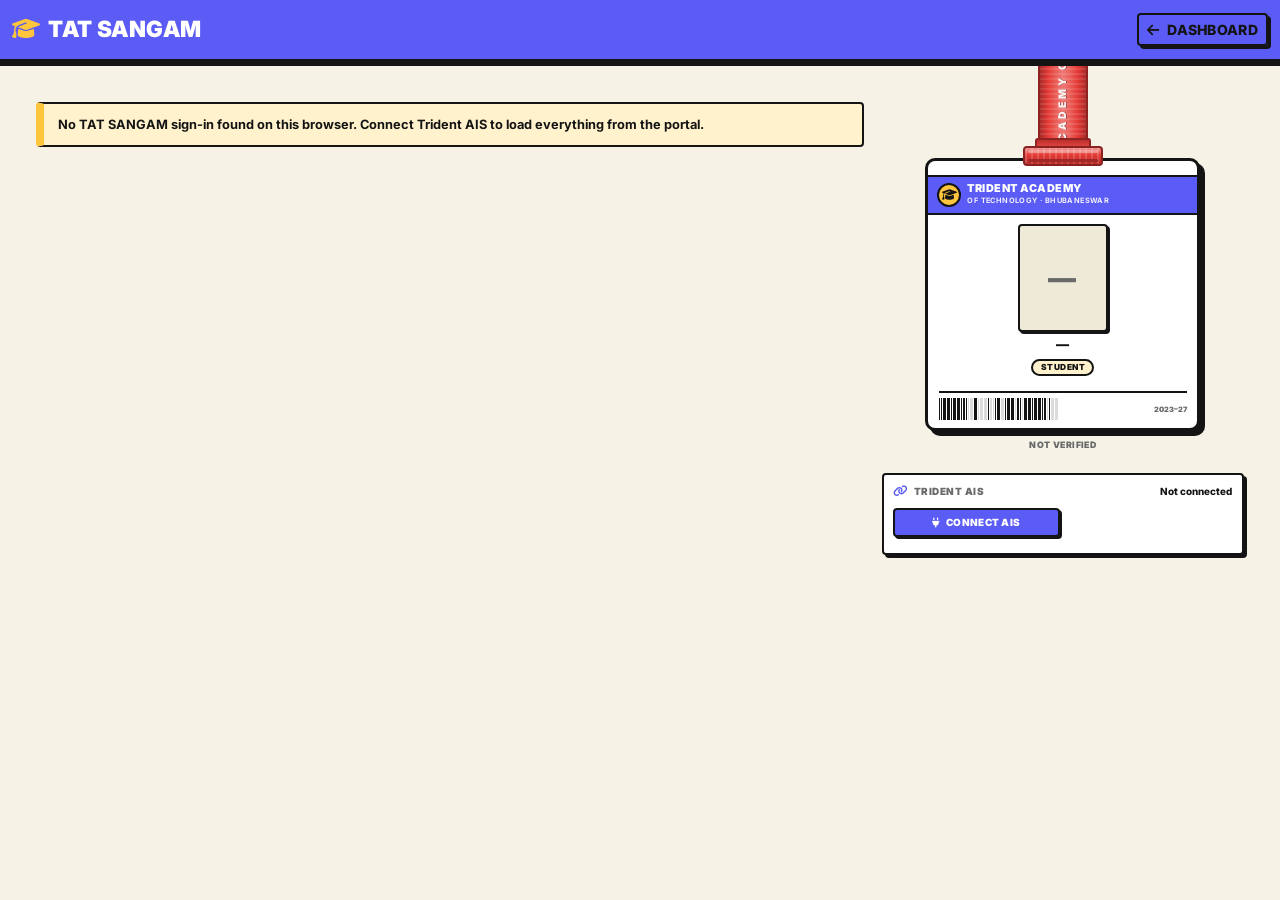
==== commit 066c7d64: "Center ID card vertically on desktop screens and prevent cutoff" ====
--- a/Profile/index.html
+++ b/Profile/index.html
@@ -1,1022 +1,931 @@
-<!DOCTYPE html>
-<!-- data-theme pinned to light: this page always uses the light palette. -->
-<html lang="en" data-theme="light">
-
-<head>
-    <meta charset="UTF-8" />
-    <meta name="viewport" content="width=device-width, initial-scale=1.0" />
-    <title>Student Profile - TAT SANGAM</title>
-    <link href="https://cdn.jsdelivr.net/npm/bootstrap@5.3.2/dist/css/bootstrap.min.css" rel="stylesheet">
-    <link href="https://cdnjs.cloudflare.com/ajax/libs/font-awesome/6.5.0/css/all.min.css" rel="stylesheet">
-    <link href="https://fonts.googleapis.com/css2?family=Inter:wght@400;500;600;700;800;900&display=swap"
-        rel="stylesheet">
-    <link rel="stylesheet" href="style.css" />
-    <style>
-        :root, html[data-theme="light"] { color-scheme: light; }
-
-        /* The lanyard runs up behind the header, so the header must paint above it. */
-        .app-header { position: relative; z-index: 30; }
-
-        /* ══════════ Layout ══════════ */
-        .pf-wrap { max-width: 1240px; margin: 0 auto; padding: 1.1rem 1rem 3rem; }
-        .pf-layout {
-            display: grid; grid-template-columns: minmax(0, 1fr) minmax(280px, 30%);
-            gap: 1.1rem; align-items: start;
-        }
-        /* minmax(0, 1fr), not 1fr: grid items default to min-width:auto, so the
-           wide SGPA table would stretch the column past the screen edge. */
-        @media (max-width: 992px) { .pf-layout { grid-template-columns: minmax(0, 1fr); } }
-        .pf-layout > * { min-width: 0; }
-
-        .section + .section { margin-top: 1rem; }
-        .section-title {
-            display: flex; align-items: center; gap: 0.5rem;
-            font-size: 0.68rem; font-weight: 900; text-transform: uppercase;
-            letter-spacing: 0.6px; color: var(--muted); margin-bottom: 0.5rem;
-        }
-        .section-title i { color: var(--primary); }
-        .section-title .tag {
-            margin-left: auto; font-size: 0.55rem; font-weight: 900; letter-spacing: 0.4px;
-            border: var(--bw) solid var(--ink); border-radius: 999px; padding: 0.02rem 0.45rem;
-            background: var(--surface-2); color: var(--muted);
-        }
-        .panel {
-            background: var(--surface); border: var(--bw) solid var(--ink);
-            border-radius: var(--r-sm); box-shadow: var(--sh); overflow: hidden;
-        }
-        .panel-body { padding: 1rem; }
-
-        .facts { display: grid; grid-template-columns: repeat(auto-fit, minmax(170px, 1fr)); gap: 0.55rem; margin: 0; }
-        .fact {
-            border: var(--bw) solid var(--ink); border-radius: var(--r-sm);
-            background: var(--surface-2); padding: 0.45rem 0.6rem; min-width: 0;
-        }
-        .fact dt {
-            font-size: 0.58rem; font-weight: 900; text-transform: uppercase;
-            letter-spacing: 0.4px; color: var(--muted); margin-bottom: 0.1rem;
-        }
-        .fact dd { margin: 0; font-size: 0.85rem; font-weight: 800; color: var(--text); overflow-wrap: anywhere; }
-        /* Long values (names, guardians, addresses, e-mail) take two cells so
-           they read on one line instead of wrapping in a narrow box. */
-        @media (min-width: 560px) { .fact.wide { grid-column: span 2; } }
-
-        .pf-note {
-            border: var(--bw) solid var(--ink); border-left: 8px solid var(--warning);
-            background: var(--warning-soft); border-radius: var(--r-sm);
-            padding: 0.7rem 0.9rem; font-size: 0.8rem; font-weight: 700; color: var(--text);
-        }
-        .pf-note.err { border-left-color: var(--danger); background: var(--danger-soft); }
-        .pf-note.ok { border-left-color: var(--success); background: var(--success-soft); }
-
-        .btn-tool {
-            display: inline-flex; align-items: center; justify-content: center; gap: 0.4rem;
-            border: var(--bw) solid var(--ink); border-radius: var(--r-sm);
-            background: var(--surface); color: var(--ink); box-shadow: var(--sh-sm);
-            font-size: 0.68rem; font-weight: 900; text-transform: uppercase; letter-spacing: 0.3px;
-            padding: 0.4rem 0.65rem; cursor: pointer; white-space: nowrap;
-        }
-        .btn-tool:hover { background: var(--warning); }
-        .btn-tool:active { transform: translate(2px, 2px); box-shadow: none; }
-        .btn-tool[disabled] { opacity: 0.5; cursor: not-allowed; transform: none; }
-        .btn-tool.primary { background: var(--primary); color: var(--primary-ink); }
-        .btn-tool.danger { background: var(--danger); color: #fff; }
-
-        /* ── Hostel / transport status tiles ── */
-        .facility-grid { display: grid; grid-template-columns: repeat(auto-fit, minmax(220px, 1fr)); gap: 0.6rem; }
-        .facility {
-            display: flex; align-items: center; gap: 0.7rem;
-            border: var(--bw) solid var(--ink); border-radius: var(--r-sm);
-            background: var(--surface-2); padding: 0.6rem 0.75rem;
-        }
-        .facility .ficon {
-            width: 38px; height: 38px; flex: 0 0 38px; border-radius: var(--r-sm);
-            border: var(--bw) solid var(--ink); background: var(--surface);
-            display: flex; align-items: center; justify-content: center;
-            font-size: 1rem; color: var(--ink);
-        }
-        .facility .fbody { flex: 1 1 auto; min-width: 0; }
-        .facility .fk {
-            font-size: 0.6rem; font-weight: 900; text-transform: uppercase;
-            letter-spacing: 0.4px; color: var(--muted);
-        }
-        .facility .fv { font-size: 0.88rem; font-weight: 900; color: var(--text); }
-        .fbadge {
-            flex: 0 0 auto; border: var(--bw) solid var(--ink); border-radius: 999px;
-            padding: 0.05rem 0.55rem; font-size: 0.66rem; font-weight: 900;
-            text-transform: uppercase; letter-spacing: 0.5px;
-        }
-        .fbadge.yes { background: var(--success-soft); }
-        .fbadge.no  { background: var(--surface); color: var(--muted); }
-        .facility.on .ficon { background: var(--success-soft); }
-
-        .career-table { width: 100%; border-collapse: collapse; }
-        .career-table th {
-            background: var(--ink); color: var(--bg); text-align: left; padding: 0.45rem 0.6rem;
-            font-size: 0.56rem; font-weight: 900; text-transform: uppercase; letter-spacing: 0.4px; white-space: nowrap;
-        }
-        .career-table td { padding: 0.45rem 0.6rem; border-top: var(--bw) solid var(--ink); font-size: 0.82rem; font-weight: 800; color: var(--text); text-align: center; }
-        .career-table tbody tr:nth-child(even) { background: var(--surface-2); }-        /* ══════════ RIGHT 30% — ID card ══════════ */
-        .id-col {
-            display: flex;
-            flex-direction: column;
-            align-self: stretch;
-            height: 100%;
-            position: relative;
-        }
-        /* Sticky offset centers the ID card stack vertically in the viewport:
-           top = 50vh - half total stack height, clamped to safe margins */
-        .id-sticky {
-            position: sticky;
-            top: max(1rem, calc(50vh - 240px));
-            display: flex;
-            flex-direction: column;
-            align-items: center;
-            gap: 0.6rem;
-            width: 100%;
-            max-width: 275px;
-            margin: 0 auto;
-        }
-        .id-stage {
-            perspective: 1100px;
-            flex: 0 0 auto;
-            width: 100%;
-            display: flex;
-            justify-content: center;
-        }
-        .id-hanger {
-            --lanyard: #e53935;                    /* ribbon colour — drives strap + crimp */
-            --overhang: 300px;                     /* how far the strap rises above its box */
-            width: 100%;
-            max-width: 265px;
-            display: flex;
-            flex-direction: column;
-            align-items: center;
-            transform-origin: 50% calc(-1 * var(--overhang));
-            animation: sway 7s ease-in-out infinite;
-        }
-        .id-tail { display: none; }
-        @keyframes sway {
-            0%, 100% { transform: rotate(-1.3deg); }
-            50%      { transform: rotate(1.3deg); }
-        }
-
-        /* ── the ribbon ── */
-        .lanyard {
-            flex: 0 0 auto;
-            height: 48px;
-            width: 50px;
-            position: relative;
-            z-index: 1;
-        }
-        .lanyard .strap {
-            position: absolute;
-            top: calc(-1 * var(--overhang));
-            left: 0; right: 0; bottom: 0;
-            background:
-                repeating-linear-gradient(0deg,
-                    rgba(255,255,255,0.10) 0 2px, transparent 2px 5px),
-                linear-gradient(90deg,
-                    color-mix(in srgb, var(--lanyard) 74%, #000) 0%,
-                    var(--lanyard) 18%,
-                    color-mix(in srgb, var(--lanyard) 68%, #fff) 50%,
-                    var(--lanyard) 82%,
-                    color-mix(in srgb, var(--lanyard) 74%, #000) 100%);
-            border-left: 2px solid color-mix(in srgb, var(--lanyard) 62%, #000);
-            border-right: 2px solid color-mix(in srgb, var(--lanyard) 62%, #000);
-            overflow: hidden;
-            display: flex;
-            align-items: center;
-            justify-content: center;
-        }
-        .strap-text {
-            writing-mode: vertical-rl;
-            text-orientation: mixed;
-            font-size: 0.62rem;
-            font-weight: 900;
-            letter-spacing: 2px;
-            color: #fff;
-            opacity: 0.92;
-            white-space: nowrap;
-            text-shadow: 0 1px 0 rgba(0,0,0,0.35);
-            transform: rotate(180deg);
-        }
-        .lanyard::after {
-            content: '';
-            position: absolute;
-            left: -3px; right: -3px; bottom: 0; height: 10px;
-            background: linear-gradient(180deg,
-                color-mix(in srgb, var(--lanyard) 82%, #000),
-                color-mix(in srgb, var(--lanyard) 92%, #fff));
-            border: 2px solid color-mix(in srgb, var(--lanyard) 62%, #000);
-            border-radius: 3px;
-        }
-
-        /* Woven crimp */
-        .crimp {
-            position: relative;
-            z-index: 3;
-            flex: 0 0 auto;
-            width: 80px;
-            height: 18px;
-            margin-top: -4px;
-            margin-bottom: -7px;
-            border: 2px solid color-mix(in srgb, var(--lanyard) 60%, #000);
-            border-radius: 4px;
-            background:
-                repeating-linear-gradient(90deg,
-                    rgba(255,255,255,0.16) 0 2px, transparent 2px 6px),
-                linear-gradient(180deg,
-                    color-mix(in srgb, var(--lanyard) 55%, #fff) 0%,
-                    var(--lanyard) 42%,
-                    color-mix(in srgb, var(--lanyard) 80%, #000) 100%);
-        }
-        .crimp::before, .crimp::after {
-            content: '';
-            position: absolute;
-            left: 3px; right: 3px; height: 2px;
-            border-radius: 2px;
-        }
-        .crimp::before { top: 2px; background: rgba(255,255,255,0.30); }
-        .crimp::after  { bottom: 2px; background: color-mix(in srgb, var(--lanyard) 70%, #000); }
-
-        .idcard {
-            width: 100%;
-            flex: 0 0 auto;
-            position: relative;
-            z-index: 2;
-            background: var(--surface);
-            border: var(--bw-thick) solid var(--ink);
-            border-radius: 10px;
-            box-shadow: var(--sh-lg);
-            overflow: hidden;
-            transition: transform 0.18s ease-out;
-            transform: rotateX(var(--rx, 0deg)) rotateY(var(--ry, 0deg));
-            transform-style: preserve-3d;
-        }
-        .card-grip { height: 10px; }
-        .idcard::after {
-            content: '';
-            position: absolute;
-            inset: 0;
-            pointer-events: none;
-            background: linear-gradient(115deg, transparent 30%,
-                rgba(255,255,255,0.45) 45%, rgba(255,255,255,0.10) 55%, transparent 70%);
-            transform: translateX(-120%);
-            animation: sheen 6s ease-in-out infinite;
-        }
-        @keyframes sheen {
-            0%, 64% { transform: translateX(-120%); }
-            90%, 100% { transform: translateX(120%); }
-        }
-
-        .id-head {
-            background: var(--primary);
-            color: var(--primary-ink);
-            border-top: var(--bw) solid var(--ink);
-            border-bottom: var(--bw) solid var(--ink);
-            padding: 0.35rem 0.5rem;
-            display: flex;
-            align-items: center;
-            gap: 0.4rem;
-            margin-top: 0.2rem;
-        }
-        .id-head .crest {
-            width: 22px;
-            height: 22px;
-            flex: 0 0 22px;
-            border-radius: 50%;
-            background: var(--warning);
-            color: var(--ink);
-            border: var(--bw) solid var(--ink);
-            display: flex;
-            align-items: center;
-            justify-content: center;
-            font-size: 0.72rem;
-        }
-        .id-head .t1 { font-size: 0.64rem; font-weight: 900; letter-spacing: 0.4px; line-height: 1.1; }
-        .id-head .t2 { font-size: 0.44rem; font-weight: 700; opacity: 0.9; letter-spacing: 0.3px; }
-
-        .id-body { padding: 0.5rem 0.6rem 0.45rem; text-align: center; }
-        .id-photo {
-            width: 78px;
-            height: 94px;
-            margin: 0 auto 0.35rem;
-            border: var(--bw) solid var(--ink);
-            border-radius: 4px;
-            background: var(--surface-2);
-            overflow: hidden;
-            display: flex;
-            align-items: center;
-            justify-content: center;
-            box-shadow: var(--sh-sm);
-        }
-        .id-photo img { width: 100%; height: 100%; object-fit: cover; display: block; }
-        .id-photo .initials { font-size: 1.6rem; font-weight: 900; color: var(--muted); letter-spacing: 1px; }
-
-        .id-name {
-            font-size: 0.78rem;
-            font-weight: 900;
-            text-transform: uppercase;
-            letter-spacing: 0.3px;
-            line-height: 1.15;
-            color: var(--text);
-            word-break: break-word;
-        }
-        .id-role {
-            display: inline-block;
-            margin-top: 0.18rem;
-            padding: 0.04rem 0.45rem;
-            border: var(--bw) solid var(--ink);
-            border-radius: 999px;
-            background: var(--warning-soft);
-            font-size: 0.52rem;
-            font-weight: 900;
-            text-transform: uppercase;
-            letter-spacing: 0.5px;
-            color: var(--ink);
-        }
-        .id-rows { margin-top: 0.4rem; text-align: left; display: grid; gap: 0.2rem; }
-        .id-row { display: flex; justify-content: space-between; gap: 0.4rem; font-size: 0.58rem; }
-        .id-row .k { font-weight: 900; text-transform: uppercase; color: var(--muted); letter-spacing: 0.3px; }
-        .id-row .v { font-weight: 900; color: var(--text); text-align: right; overflow-wrap: anywhere; }
-
-        .id-foot {
-            margin-top: 0.4rem;
-            border-top: var(--bw) solid var(--ink);
-            padding-top: 0.3rem;
-            display: flex;
-            align-items: center;
-            gap: 0.4rem;
-        }
-        .barcode { flex: 1 1 auto; height: 18px; display: flex; gap: 1px; align-items: stretch; }
-        .barcode i { display: block; background: var(--ink); }
-        .id-valid { font-size: 0.46rem; font-weight: 900; color: var(--muted); text-transform: uppercase; white-space: nowrap; }
-        .id-hint {
-            flex: 0 0 auto;
-            margin-top: 0.35rem;
-            text-align: center;
-            font-size: 0.54rem;
-            font-weight: 900;
-            color: var(--muted);
-            text-transform: uppercase;
-            letter-spacing: 0.4px;
-        }
-
-        /* ── Compact Connect widget docked right below ID card ── */
-        .connect-box {
-            width: 100%;
-            max-width: 265px;
-            margin: 0 auto;
-            position: relative;
-            z-index: 6;
-        }
-        .connect-body { padding: 0.45rem 0.55rem !important; }
-        .connect-head {
-            display: flex;
-            align-items: center;
-            gap: 0.35rem;
-            margin-bottom: 0.35rem;
-        }
-        .connect-head i { color: var(--primary); font-size: 0.68rem; }
-        .connect-title {
-            font-size: 0.6rem;
-            font-weight: 900;
-            text-transform: uppercase;
-            letter-spacing: 0.4px;
-            color: var(--muted);
-        }
-        .connect-hint {
-            margin-left: auto;
-            font-size: 0.58rem;
-            font-weight: 800;
-            color: var(--text);
-            overflow: hidden;
-            text-overflow: ellipsis;
-            white-space: nowrap;
-        }
-        .connect-box .btns {
-            display: grid;
-            grid-template-columns: 1fr 1fr;
-            gap: 0.35rem;
-            margin-top: 0.35rem;
-        }
-        .connect-box .btns .full { grid-column: 1 / -1; }
-        .connect-box .btns .btn-tool {
-            padding: 0.3rem 0.4rem;
-            font-size: 0.58rem;
-        }
-        .connect-status {
-            font-size: 0.52rem;
-            font-weight: 900;
-            color: var(--muted);
-            text-transform: uppercase;
-            letter-spacing: 0.3px;
-            margin-top: 0.3rem;
-            text-align: center;
-        }
-
-        @media (prefers-reduced-motion: reduce) {
-            .id-hanger { animation: none; }
-            .idcard::after { animation: none; opacity: 0; }
-            .idcard { transition: none; }
-        }
-        @media (max-width: 992px) {
-            .id-col { padding-bottom: 0; }
-            .id-sticky { position: static; height: auto; padding: 0; max-width: 270px; }
-            .id-stage { flex: 0 0 auto; }
-            .id-hanger { height: auto; --overhang: 0px; }
-            .lanyard { flex: 0 0 auto; height: 44px; }
-            .connect-box { position: static; max-width: 265px; margin-top: 0.6rem; }
-        }
-
-        /* ══════════ modal + toast ══════════ */
-        .modal-back {
-            position: fixed; inset: 0; background: rgba(20,20,20,0.55);
-            display: flex; align-items: flex-start; justify-content: center;
-            padding: 2rem 1rem; overflow: auto; z-index: 1090;
-        }
-        .modal-card { width: 100%; max-width: 440px; background: var(--bg); border: var(--bw-thick) solid var(--ink); border-radius: var(--r-sm); box-shadow: var(--sh-lg); }
-        .modal-head { display: flex; align-items: center; gap: 0.6rem; background: var(--primary); color: var(--primary-ink); border-bottom: var(--bw-thick) solid var(--ink); padding: 0.7rem 0.9rem; }
-        .modal-head h2 { flex: 1; font-size: 0.85rem; font-weight: 900; text-transform: uppercase; letter-spacing: 0.4px; margin: 0; }
-        .modal-close { background: none; border: 0; color: inherit; font-size: 1.2rem; font-weight: 900; cursor: pointer; line-height: 1; }
-
-        .toast-status {
-            position: fixed; left: 50%; bottom: 1rem; transform: translateX(-50%);
-            z-index: 1100; width: max-content; max-width: min(620px, calc(100vw - 1.5rem));
-            display: flex; align-items: flex-start; gap: 0.6rem; box-shadow: var(--sh-lg);
-        }
-        .toast-status .msg { flex: 1 1 auto; min-width: 0; overflow-wrap: anywhere; }
-        .toast-status .close { background: none; border: 0; cursor: pointer; color: var(--ink); font-weight: 900; font-size: 0.9rem; line-height: 1; }
-
-        pre.struct { background: var(--surface); border: var(--bw) solid var(--ink); border-radius: var(--r-sm); padding: 0.7rem; font-size: 0.68rem; overflow-x: auto; margin: 0.7rem 0 0; color: var(--text); }
-        .d-none { display: none !important; }
-        :focus-visible { outline: 3px solid var(--primary); outline-offset: 2px; }
-    </style>
-</head>
-
-<body>
-    <header class="app-header">
-        <h1 class="visually-hidden">TAT SANGAM - Student Profile</h1>
-        <div class="container-fluid">
-            <div class="row align-items-center">
-                <div class="col-auto">
-                    <div class="app-title mb-0" aria-hidden="true">
-                        <i class="fas fa-graduation-cap me-2"></i> TAT SANGAM
-                    </div>
-                </div>
-                <div class="col text-end">
-                    <a href="../Project/index.html" class="btn btn-outline-light btn-sm">
-                        <i class="fas fa-arrow-left me-2"></i>Dashboard
-                    </a>
-                </div>
-            </div>
-        </div>
-    </header>
-
-    <div class="pf-wrap">
-        <div class="pf-layout">
-
-            <!-- ═══════════ LEFT: the portfolio ═══════════ -->
-            <div id="content">
-                <!-- Filled by renderContent(): one section per group, each field once. -->
-            </div>
-
-            <!-- ═══════════ RIGHT 30%: ID card + connect ═══════════ -->
-            <div class="id-col">
-              <div class="id-sticky">
-                <div class="id-stage">
-                    <div class="id-hanger">
-
-                        <div class="lanyard">
-                            <div class="strap">
-                                <span class="strap-text" id="strapText"></span>
-                            </div>
-                        </div>
-
-                        <!-- woven crimp clamping the strap to the card -->
-                        <div class="crimp" aria-hidden="true"></div>
-
-                        <div class="idcard" id="idcard">
-                            <div class="card-grip"></div>
-
-                            <div class="id-head">
-                                <div class="crest"><i class="fas fa-graduation-cap"></i></div>
-                                <div>
-                                    <div class="t1">TRIDENT ACADEMY</div>
-                                    <div class="t2">OF TECHNOLOGY &middot; BHUBANESWAR</div>
-                                </div>
-                            </div>
-
-                            <div class="id-body">
-                                <div class="id-photo" id="idPhoto"><span class="initials">--</span></div>
-                                <div class="id-name" id="idName">&mdash;</div>
-                                <span class="id-role" id="idRole">Student</span>
-                                <div class="id-rows" id="idRows"></div>
-                                <div class="id-foot">
-                                    <div class="barcode" id="barcode" aria-hidden="true"></div>
-                                    <div class="id-valid" id="idValid">2023&ndash;27</div>
-                                </div>
-                            </div>
-                        </div>
-
-                        <div class="id-hint" id="idHint">Not verified</div>
-                        <div class="id-tail"></div>
-                    </div>
-                </div>
-
-                <!-- connect controls, docked neatly right below the card in the sticky stack -->
-                <div class="connect-box">
-                  <div class="panel">
-                      <div class="panel-body connect-body">
-                          <div class="connect-head">
-                              <i class="fas fa-link"></i>
-                              <span class="connect-title">Trident AIS</span>
-                              <span class="connect-hint" id="connectHint">Not connected</span>
-                          </div>
-                          <div class="btns">
-                              <button class="btn-tool primary" id="connectBtn">
-                                  <i class="fas fa-plug"></i> Connect AIS
-                              </button>
-                              <button class="btn-tool d-none" id="refreshBtn"><i class="fas fa-rotate"></i> Refresh</button>
-                              <button class="btn-tool danger d-none" id="disconnectBtn"><i class="fas fa-link-slash"></i> Disconnect</button>
-                          </div>
-                          <div class="connect-status" id="syncedAt"></div>
-                      </div>
-                  </div>
-                </div>
-              </div>
-            </div>
-
-        </div>
-    </div>
-
-    <!-- ═══════════ Connect modal ═══════════ -->
-    <div class="modal-back d-none" id="modal" role="dialog" aria-modal="true" aria-labelledby="modalTitle">
-        <div class="modal-card">
-            <div class="modal-head">
-                <h2 id="modalTitle">Connect with Trident AIS</h2>
-                <button class="modal-close" id="modalClose" aria-label="Close">&times;</button>
-            </div>
-            <div class="panel-body">
-                <div class="pf-note mb-3">
-                    <i class="fas fa-shield-halved me-1"></i>
-                    Your AIS password goes to this app's own backend, is used to sign in, and is stored
-                    <b>encrypted</b> &mdash; the key lives only in your browser cookie. Disconnect deletes it.
-                </div>
-                <form id="connectForm" novalidate>
-                    <div class="floating-input mb-3">
-                        <div class="input-group">
-                            <span class="input-group-text"><i class="fas fa-user"></i></span>
-                            <input type="text" class="form-control" id="aisUser" autocomplete="username" required
-                                placeholder="Your AIS user ID">
-                        </div>
-                        <label for="aisUser">AIS User ID</label>
-                    </div>
-                    <div class="floating-input mb-3">
-                        <div class="input-group">
-                            <span class="input-group-text"><i class="fas fa-lock"></i></span>
-                            <input type="password" class="form-control" id="aisPass" autocomplete="current-password"
-                                required placeholder="Your AIS password">
-                            <button class="btn btn-outline-secondary" type="button" id="togglePass"
-                                aria-label="Show password"><i class="fas fa-eye"></i></button>
-                        </div>
-                        <label for="aisPass">AIS Password</label>
-                    </div>
-                    <button type="submit" class="btn btn-primary btn-lg w-100" id="submitBtn">
-                        <i class="fas fa-plug me-2"></i>Connect &amp; Fetch
-                    </button>
-                </form>
-            </div>
-        </div>
-    </div>
-
-    <div id="status" class="pf-note toast-status d-none" role="status" aria-live="polite">
-        <span class="msg"></span>
-        <button type="button" class="close" id="statusClose" aria-label="Dismiss">&times;</button>
-    </div>
-
-    <script>
-        (function () {
-            'use strict';
-
-            var el = function (id) { return document.getElementById(id); };
-            var busy = false;
-            var connected = false;
-
-            // ───────── basic details from the TAT SANGAM sign-in ─────────
-            function readLocalUser() {
-                try {
-                    var reg = localStorage.getItem('currentUser');
-                    if (!reg) { return null; }
-                    var u = JSON.parse(localStorage.getItem('user_' + reg) || 'null');
-                    if (!u) { return null; }
-                    var o = {};
-                    if (u.name)   { o['Name'] = u.name; }
-                    o['Registration number'] = u.regNo || reg;
-                    if (u.branch) { o['Branch'] = u.branch; }
-                    if (u.semester) { o['Semester'] = u.semester; }
-                    if (u.group)  { o['Lab-Group'] = String(u.group); }
-                    return o;
-                } catch (e) { return null; }
-            }
-            var localUser = readLocalUser();
-
-            // ───────── field grouping + de-duplication ─────────
-            // AIS repeats the same identity fields on every page, so each field is
-            // shown exactly once, in the group it belongs to.
-            var GROUPS = [
-                { title: 'Academic', icon: 'fa-graduation-cap', match: [
-                    /^regist/i, /roll/i, /branch/i, /section/i, /semester/i, /lab.?group/i,
-                    /discipline|course/i, /session/i, /current\s*year/i ] },
-                { title: 'Personal', icon: 'fa-address-book', match: [
-                    /dob|birth/i, /phone|mobile|contact/i, /mail/i, /mother/i, /father/i,
-                    /guardian/i, /address/i, /blood/i, /gender|sex/i, /category/i, /nationality/i ] },
-                { title: 'Academic record', icon: 'fa-chart-line', match: [
-                    /10th|12th|matric|inter/i, /percentage|%|yop/i, /cgpa|sgpa|back\s?log/i ] },
-            ];
-            // Hostel / transport is rendered on its own as status tiles, so it is
-            // deliberately not a fact group here.
-
-            function normKey(k) { return String(k).toLowerCase().replace(/[^a-z0-9]/g, ''); }
-
-            // Same field, different wording across AIS pages.
-            var ALIASES = {
-                registrationno: 'registrationnumber', regdno: 'registrationnumber',
-                classrollno: 'classrollnumber', rollno: 'classrollnumber',
-                labgroup: 'labgroup', discipline: 'disciplinecourse',
-                email: 'email', emailaddress: 'email', phoneno: 'phone', mobileno: 'phone',
-                dob: 'dateofbirth', mothersname: 'mothername', fathersname: 'fathername'
-            };
-            function canon(k) { var n = normKey(k); return ALIASES[n] || n; }
-
-            function groupFor(key) {
-                for (var i = 0; i < GROUPS.length; i++) {
-                    for (var j = 0; j < GROUPS[i].match.length; j++) {
-                        if (GROUPS[i].match[j].test(key)) { return i; }
-                    }
-                }
-                return -1;
-            }
-
-            /**
-             * Build the left column. `sources` are merged in order, and a field
-             * already taken from an earlier source is never repeated.
-             */
-            /**
-             * Hostel & transport as status tiles rather than text chips —
-             * "do I have a hostel seat / a bus pass" reads at a glance.
-             */
-            function facilitiesHtml(fac, tried) {
-                var keys = Object.keys(fac || {});
-
-                // Nothing parsed: say so on the page instead of silently omitting
-                // the section, and show what the backend actually attempted.
-                if (!keys.length) {
-                    if (!tried || !tried.length) { return ''; }
-                    var why = tried.map(function (t) {
-                        return t.error ? (t.url + ' → ' + t.error)
-                                       : (t.url + ' → ' + t.bytes + ' bytes, 0 fields parsed');
-                    }).join('\n');
-                    return '<div class="section"><div class="section-title">' +
-                        '<i class="fas fa-bus"></i> Hostel &amp; transport</div>' +
-                        '<div class="panel"><div class="panel-body">' +
-                        '<div class="pf-note">AIS returned no hostel or transport details.</div>' +
-                        '<pre class="struct">' + esc(why) + '</pre>' +
-                        '</div></div></div>';
-                }
-
-                var tiles = keys.map(function (k) {
-                    var raw = String(fac[k]).trim();
-                    var yes = /^(y|yes|true|1|availing|allotted)$/i.test(raw);
-                    // "Hostel Facility Availing" -> "Hostel"
-                    var name = k.replace(/facility|availing|status/ig, '').trim() || k;
-                    var icon = /transport|bus/i.test(k) ? 'fa-bus'
-                             : (/hostel|room|accommodat/i.test(k) ? 'fa-bed' : 'fa-circle-info');
-
-                    return '<div class="facility' + (yes ? ' on' : '') + '">' +
-                        '<div class="ficon"><i class="fas ' + icon + '"></i></div>' +
-                        '<div class="fbody"><div class="fk">' + esc(name) + '</div>' +
-                        '<div class="fv">' + (yes ? 'Availing' : 'Not availing') + '</div></div>' +
-                        '<span class="fbadge ' + (yes ? 'yes' : 'no') + '">' + esc(raw) + '</span></div>';
-                }).join('');
-
-                return '<div class="section"><div class="section-title">' +
-                    '<i class="fas fa-bus"></i> Hostel &amp; transport<span class="tag">from AIS</span></div>' +
-                    '<div class="panel"><div class="panel-body">' +
-                    '<div class="facility-grid">' + tiles + '</div></div></div></div>';
-            }
-
-            function renderContent(sources, careerTables, note, facilities, hostelTried) {
-                var seen = {};
-                var buckets = GROUPS.map(function () { return []; });
-                var other = [];
-
-                sources.forEach(function (src) {
-                    Object.keys(src.data || {}).forEach(function (k) {
-                        var v = src.data[k];
-                        if (!v) { return; }
-                        if (canon(k) === 'name') { return; }         // shown on the ID card
-                        var c = canon(k);
-                        if (seen[c]) { return; }                     // already displayed
-                        seen[c] = true;
-
-                        var display = v;
-                        if (/section/i.test(k) && (src.data['Branch'] || src.data['branch'])) {
-                            display = stripBranch(v, src.data['Branch'] || src.data['branch']);
-                        }
-                        var g = groupFor(k);
-                        (g === -1 ? other : buckets[g]).push(fact(k, display));
-                    });
-                });
-
-                var html = '';
-                if (note) { html += '<div class="section"><div class="pf-note">' + note + '</div></div>'; }
-
-                GROUPS.forEach(function (g, i) {
-                    if (!buckets[i].length) { return; }
-                    html += sectionHtml(g.icon, g.title, buckets[i].join(''));
-                });
-                if (other.length) { html += sectionHtml('fa-circle-info', 'Other details', other.join('')); }
-
-                html += facilitiesHtml(facilities, hostelTried);
-
-                (careerTables || []).forEach(function (t) {
-                    html += '<div class="section">' +
-                        '<div class="section-title"><i class="fas fa-table"></i> Semester results' +
-                        '<span class="tag">from AIS</span></div><div class="panel">' +
-                        '<div class="table-scroll"><table class="career-table"><thead><tr>' +
-                        t.header.map(function (h) { return '<th>' + esc(h) + '</th>'; }).join('') +
-                        '</tr></thead><tbody>' +
-                        t.rows.map(function (r) {
-                            return '<tr>' + r.map(function (v) { return '<td>' + esc(v) + '</td>'; }).join('') + '</tr>';
-                        }).join('') + '</tbody></table></div></div></div>';
-                });
-
-                el('content').innerHTML = html;
-            }
-
-            function sectionHtml(icon, title, inner) {
-                return '<div class="section"><div class="section-title"><i class="fas ' + icon + '"></i> ' +
-                    esc(title) + '<span class="tag">' + (connected ? 'from AIS' : 'local') + '</span></div>' +
-                    '<div class="panel"><div class="panel-body"><dl class="facts">' + inner + '</dl></div></div></div>';
-            }
-
-            // Only the long-form fields get a double-width cell. Deliberately not
-            // keyed on "address" or "mail" alone: "Present Address: N/A" and a
-            // short e-mail do not need the extra column.
-            function fact(k, v) {
-                var wide = /mother|father|guardian|permanent\s*address/i.test(k) ||
-                           String(v).length > 30;
-                return '<div class="fact' + (wide ? ' wide' : '') + '">' +
-                    '<dt>' + esc(k) + '</dt><dd>' + esc(v) + '</dd></div>';
-            }
-
-            // ───────── ID card ─────────
-            function renderCard(profile, photo, verified) {
-                var p = profile || {};
-                var lu = localUser || {};
-                var name = p['Name'] || lu['Name'] || '—';
-                var branch = p['Branch'] || lu['Branch'] || '';
-                var section = p['Section'] || '';
-                if (section && branch) { section = stripBranch(section, branch); }
-
-                el('idName').textContent = name;
-                // repeated enough to fill a tall ribbon; the strap clips the rest
-                el('strapText').textContent = 'TRIDENT ACADEMY OF TECHNOLOGY · '.repeat(10);
-
-                var photoBox = el('idPhoto');
-                photoBox.innerHTML = photo
-                    ? '<img src="' + photo + '" alt="Student photo">'
-                    : '<span class="initials">' + esc(initials(name)) + '</span>';
-
-                var rows = [
-                    ['Reg. No', p['Registration number'] || lu['Registration number'] || ''],
-                    ['Branch', branch],
-                    ['Section', section],
-                    ['Semester', p['Semester'] || lu['Semester'] || ''],
-                    ['Roll', p['Class Roll Number'] || p['Class Roll No'] || '']
-                ].filter(function (r) { return r[1]; });
-
-                el('idRows').innerHTML = rows.map(function (r) {
-                    return '<div class="id-row"><span class="k">' + esc(r[0]) + '</span><span class="v">' +
-                        esc(r[1]) + '</span></div>';
-                }).join('');
-
-                el('idRole').textContent = p['Discipline/Course'] || p['Discipline'] || 'Student';
-                if (p['Session']) { el('idValid').textContent = p['Session']; }
-
-                el('idHint').textContent = verified ? 'Verified via Trident AIS' : 'Not verified';
-                el('idHint').style.color = verified ? 'var(--success)' : 'var(--muted)';
-
-                buildBarcode(p['Registration number'] || lu['Registration number'] || 'TATSANGAM');
-            }
-
-            /**
-             * The lanyard colour reports hostel status at a glance, the way a real
-             * campus uses different lanyards: deep green for a hostel resident,
-             * red otherwise. Drives the strap and the crimp together, since both
-             * derive their shading from --lanyard.
-             */
-            var LANYARD_HOSTEL = '#0f7a3d';      // deep green — availing
-            var LANYARD_DEFAULT = '#e53935';     // red — not availing / unknown
-
-            function applyLanyardColour(fac) {
-                var hanger = document.querySelector('.id-hanger');
-                if (!hanger) { return; }
-
-                var value = null;
-                Object.keys(fac || {}).forEach(function (k) {
-                    if (value === null && /hostel|accommodat|room/i.test(k)) {
-                        value = String(fac[k]).trim();
-                    }
-                });
-                var availing = value !== null &&
-                    /^(y|yes|true|1|availing|allotted|allocated)$/i.test(value);
-
-                hanger.style.setProperty('--lanyard', availing ? LANYARD_HOSTEL : LANYARD_DEFAULT);
-                hanger.dataset.hostel = availing ? 'yes' : 'no';
-            }
-
-            // Bar widths derived from the registration number: same student, same barcode.
-            function buildBarcode(seedText) {
-                var s = String(seedText), bars = '';
-                for (var i = 0; i < 40; i++) {
-                    var code = s.charCodeAt(i % s.length) + i * 7;
-                    bars += '<i style="width:' + ((code % 3) + 1) + 'px;opacity:' + ((code % 5) > 1 ? 1 : 0.15) + '"></i>';
-                }
-                el('barcode').innerHTML = bars;
-            }
-
-            function initials(name) {
-                var parts = String(name).trim().split(/\s+/).filter(Boolean);
-                if (!parts.length) { return '--'; }
-                return (parts[0][0] + (parts.length > 1 ? parts[parts.length - 1][0] : '')).toUpperCase();
-            }
-
-            function stripBranch(section, branch) {
-                var safe = String(branch).replace(/[.*+?^${}()|[\]\\]/g, '\\$&');
-                var out = String(section).replace(new RegExp('^' + safe + '[\\s\\-_/]*', 'i'), '').trim();
-                return out || String(section);
-            }
-
-            // pointer tilt
-            (function tilt() {
-                var card = el('idcard'), stage = document.querySelector('.id-stage');
-                if (!card || window.matchMedia('(prefers-reduced-motion: reduce)').matches) { return; }
-                stage.addEventListener('mousemove', function (e) {
-                    var r = card.getBoundingClientRect();
-                    card.style.setProperty('--ry', (((e.clientX - r.left) / r.width - 0.5) * 16).toFixed(2) + 'deg');
-                    card.style.setProperty('--rx', ((-((e.clientY - r.top) / r.height - 0.5)) * 12).toFixed(2) + 'deg');
-                });
-                stage.addEventListener('mouseleave', function () {
-                    card.style.setProperty('--ry', '0deg'); card.style.setProperty('--rx', '0deg');
-                });
-            })();
-
-            // ───────── states ─────────
-            function showLocalOnly() {
-                connected = false;
-                renderCard(null, '', false);
-                renderContent(
-                    [{ data: localUser || {} }], [],
-                    localUser ? '' : 'No TAT SANGAM sign-in found on this browser. Connect Trident AIS to load everything from the portal.'
-                );
-                el('connectBtn').classList.remove('d-none');
-                el('refreshBtn').classList.add('d-none');
-                el('disconnectBtn').classList.add('d-none');
-                el('connectHint').textContent = 'Not connected';
-                el('syncedAt').textContent = '';
-                el('aisPass').value = '';
-            }
-
-            function showConnected(data) {
-                connected = true;
-                var profile = data.profile || {};
-                var career = data.career || {};
-                renderCard(profile, data.photo, true);
-
-                // Order matters: AIS profile wins, career fills the gaps, local
-                // details only appear if AIS never supplied them.
-                renderContent(
-                    [{ data: profile },
-                     { data: career.fields || {} },
-                     { data: localUser || {} }],
-                    career.tables || [], '', data.facilities || {}, data.hostelTried || []
-                );
-
-                el('connectBtn').classList.add('d-none');
-                el('refreshBtn').classList.remove('d-none');
-                el('disconnectBtn').classList.remove('d-none');
-                el('connectHint').innerHTML = 'Connected as <b>' + esc(data.aisUser || '') + '</b>.';
-                el('syncedAt').textContent = data.fetchedAt
-                    ? 'Synced ' + new Date(data.fetchedAt).toLocaleString() : '';
-            }
-
-            // ───────── modal ─────────
-            function openModal() { el('modal').classList.remove('d-none'); setTimeout(function () { el('aisUser').focus(); }, 30); }
-            function closeModal() { el('modal').classList.add('d-none'); el('aisPass').value = ''; }
-
-            el('connectBtn').addEventListener('click', openModal);
-            el('modalClose').addEventListener('click', closeModal);
-            el('modal').addEventListener('click', function (e) { if (e.target === el('modal')) { closeModal(); } });
-            document.addEventListener('keydown', function (e) {
-                if (e.key === 'Escape' && !el('modal').classList.contains('d-none')) { closeModal(); }
-            });
-            el('togglePass').addEventListener('click', function () {
-                var p = el('aisPass'), show = p.type === 'password';
-                p.type = show ? 'text' : 'password';
-                this.querySelector('i').className = show ? 'fas fa-eye-slash' : 'fas fa-eye';
-                this.setAttribute('aria-label', show ? 'Hide password' : 'Show password');
-            });
-
-            el('connectForm').addEventListener('submit', function (e) {
-                e.preventDefault();
-                var b = new FormData();
-                b.append('action', 'connect');
-                b.append('ais_user', el('aisUser').value.trim());
-                b.append('ais_pass', el('aisPass').value);
-                send(b, 'Connecting to Trident AIS...');
-            });
-            el('refreshBtn').addEventListener('click', function () {
-                var b = new FormData(); b.append('action', 'refresh'); send(b, 'Refreshing...');
-            });
-            el('disconnectBtn').addEventListener('click', function () {
-                var b = new FormData(); b.append('action', 'disconnect'); send(b, 'Disconnecting...');
-            });
-
-            // ───────── network ─────────
-            function send(body, busyMessage) {
-                if (busy) { return; }
-                busy = true; setBusy(true); setStatus(busyMessage, null);
-
-                fetch('profile.php', { method: 'POST', body: body })
-                    .then(function (r) {
-                        return r.text().then(function (text) {
-                            try { return JSON.parse(text); }
-                            catch (err) {
-                                throw new Error('Backend returned HTTP ' + r.status + ' (' +
-                                    (r.statusText || 'no status') + ') instead of JSON. First bytes: ' +
-                                    (text.trim().slice(0, 120) || '(empty response)'));
-                            }
-                        });
-                    })
-                    .then(function (data) {
-                        el('aisPass').value = '';
-                        if (data.connected === false) {
-                            showLocalOnly();
-                            setStatus(data.message, data.success ? 'ok' : 'err');
-                            return;
-                        }
-                        if (!data.success) {
-                            setStatus(data.message || 'Failed.', 'err');
-                            if (data.photo) { renderCard(null, data.photo, false); }
-                            return;
-                        }
-                        closeModal();
-                        showConnected(data);
-                        setStatus(data.message, 'ok');
-                    })
-                    .catch(function (err) { setStatus(err.message, 'err'); })
-                    .then(function () { busy = false; setBusy(false); });
-            }
-
-            function setBusy(on) {
-                ['connectBtn', 'refreshBtn', 'disconnectBtn', 'submitBtn'].forEach(function (id) {
-                    var b = el(id); if (b) { b.disabled = on; }
-                });
-            }
-
-            var toastTimer = null;
-            function setStatus(msg, kind) {
-                clearTimeout(toastTimer);
-                if (!msg) { el('status').classList.add('d-none'); return; }
-                el('status').className = 'pf-note toast-status' + (kind ? ' ' + kind : '');
-                el('status').querySelector('.msg').textContent = msg;
-                el('status').classList.remove('d-none');
-                if (kind === 'ok') { toastTimer = setTimeout(function () { el('status').classList.add('d-none'); }, 4000); }
-            }
-            el('statusClose').addEventListener('click', function () {
-                clearTimeout(toastTimer); el('status').classList.add('d-none');
-            });
-
-            function esc(s) {
-                return String(s).replace(/[&<>"]/g, function (c) {
-                    return { '&': '&amp;', '<': '&lt;', '>': '&gt;', '"': '&quot;' }[c];
-                });
-            }
-
-            // ───────── boot ─────────
-            showLocalOnly();
-            (function restore() {
-                var b = new FormData(); b.append('action', 'status');
-                fetch('profile.php', { method: 'POST', body: b })
-                    .then(function (r) { return r.json(); })
-                    .then(function (data) { if (data.connected) { showConnected(data); } })
-                    .catch(function () { /* backend down: local details still render */ });
-            })();
-        })();
-    </script>
-</body>
-
-</html>
+<!DOCTYPE html>
+<!-- data-theme pinned to light: this page always uses the light palette. -->
+<html lang="en" data-theme="light">
+
+<head>
+    <meta charset="UTF-8" />
+    <meta name="viewport" content="width=device-width, initial-scale=1.0" />
+    <title>Student Profile - TAT SANGAM</title>
+    <link href="https://cdn.jsdelivr.net/npm/bootstrap@5.3.2/dist/css/bootstrap.min.css" rel="stylesheet">
+    <link href="https://cdnjs.cloudflare.com/ajax/libs/font-awesome/6.5.0/css/all.min.css" rel="stylesheet">
+    <link href="https://fonts.googleapis.com/css2?family=Inter:wght@400;500;600;700;800;900&display=swap"
+        rel="stylesheet">
+    <link rel="stylesheet" href="style.css" />
+    <style>
+        :root, html[data-theme="light"] { color-scheme: light; }
+
+        /* The lanyard runs up behind the header, so the header must paint above it. */
+        .app-header { position: relative; z-index: 30; }
+
+        /* ══════════ Layout ══════════ */
+        .pf-wrap { max-width: 1240px; margin: 0 auto; padding: 1.1rem 1rem 3rem; }
+        .pf-layout {
+            display: grid; grid-template-columns: minmax(0, 1fr) minmax(280px, 30%);
+            gap: 1.1rem; align-items: start;
+        }
+        /* minmax(0, 1fr), not 1fr: grid items default to min-width:auto, so the
+           wide SGPA table would stretch the column past the screen edge. */
+        @media (max-width: 992px) { .pf-layout { grid-template-columns: minmax(0, 1fr); } }
+        .pf-layout > * { min-width: 0; }
+
+        .section + .section { margin-top: 1rem; }
+        .section-title {
+            display: flex; align-items: center; gap: 0.5rem;
+            font-size: 0.68rem; font-weight: 900; text-transform: uppercase;
+            letter-spacing: 0.6px; color: var(--muted); margin-bottom: 0.5rem;
+        }
+        .section-title i { color: var(--primary); }
+        .section-title .tag {
+            margin-left: auto; font-size: 0.55rem; font-weight: 900; letter-spacing: 0.4px;
+            border: var(--bw) solid var(--ink); border-radius: 999px; padding: 0.02rem 0.45rem;
+            background: var(--surface-2); color: var(--muted);
+        }
+        .panel {
+            background: var(--surface); border: var(--bw) solid var(--ink);
+            border-radius: var(--r-sm); box-shadow: var(--sh); overflow: hidden;
+        }
+        .panel-body { padding: 1rem; }
+
+        .facts { display: grid; grid-template-columns: repeat(auto-fit, minmax(170px, 1fr)); gap: 0.55rem; margin: 0; }
+        .fact {
+            border: var(--bw) solid var(--ink); border-radius: var(--r-sm);
+            background: var(--surface-2); padding: 0.45rem 0.6rem; min-width: 0;
+        }
+        .fact dt {
+            font-size: 0.58rem; font-weight: 900; text-transform: uppercase;
+            letter-spacing: 0.4px; color: var(--muted); margin-bottom: 0.1rem;
+        }
+        .fact dd { margin: 0; font-size: 0.85rem; font-weight: 800; color: var(--text); overflow-wrap: anywhere; }
+        /* Long values (names, guardians, addresses, e-mail) take two cells so
+           they read on one line instead of wrapping in a narrow box. */
+        @media (min-width: 560px) { .fact.wide { grid-column: span 2; } }
+
+        .pf-note {
+            border: var(--bw) solid var(--ink); border-left: 8px solid var(--warning);
+            background: var(--warning-soft); border-radius: var(--r-sm);
+            padding: 0.7rem 0.9rem; font-size: 0.8rem; font-weight: 700; color: var(--text);
+        }
+        .pf-note.err { border-left-color: var(--danger); background: var(--danger-soft); }
+        .pf-note.ok { border-left-color: var(--success); background: var(--success-soft); }
+
+        .btn-tool {
+            display: inline-flex; align-items: center; justify-content: center; gap: 0.4rem;
+            border: var(--bw) solid var(--ink); border-radius: var(--r-sm);
+            background: var(--surface); color: var(--ink); box-shadow: var(--sh-sm);
+            font-size: 0.68rem; font-weight: 900; text-transform: uppercase; letter-spacing: 0.3px;
+            padding: 0.4rem 0.65rem; cursor: pointer; white-space: nowrap;
+        }
+        .btn-tool:hover { background: var(--warning); }
+        .btn-tool:active { transform: translate(2px, 2px); box-shadow: none; }
+        .btn-tool[disabled] { opacity: 0.5; cursor: not-allowed; transform: none; }
+        .btn-tool.primary { background: var(--primary); color: var(--primary-ink); }
+        .btn-tool.danger { background: var(--danger); color: #fff; }
+
+        /* ── Hostel / transport status tiles ── */
+        .facility-grid { display: grid; grid-template-columns: repeat(auto-fit, minmax(220px, 1fr)); gap: 0.6rem; }
+        .facility {
+            display: flex; align-items: center; gap: 0.7rem;
+            border: var(--bw) solid var(--ink); border-radius: var(--r-sm);
+            background: var(--surface-2); padding: 0.6rem 0.75rem;
+        }
+        .facility .ficon {
+            width: 38px; height: 38px; flex: 0 0 38px; border-radius: var(--r-sm);
+            border: var(--bw) solid var(--ink); background: var(--surface);
+            display: flex; align-items: center; justify-content: center;
+            font-size: 1rem; color: var(--ink);
+        }
+        .facility .fbody { flex: 1 1 auto; min-width: 0; }
+        .facility .fk {
+            font-size: 0.6rem; font-weight: 900; text-transform: uppercase;
+            letter-spacing: 0.4px; color: var(--muted);
+        }
+        .facility .fv { font-size: 0.88rem; font-weight: 900; color: var(--text); }
+        .fbadge {
+            flex: 0 0 auto; border: var(--bw) solid var(--ink); border-radius: 999px;
+            padding: 0.05rem 0.55rem; font-size: 0.66rem; font-weight: 900;
+            text-transform: uppercase; letter-spacing: 0.5px;
+        }
+        .fbadge.yes { background: var(--success-soft); }
+        .fbadge.no  { background: var(--surface); color: var(--muted); }
+        .facility.on .ficon { background: var(--success-soft); }
+
+        .career-table { width: 100%; border-collapse: collapse; }
+        .career-table th {
+            background: var(--ink); color: var(--bg); text-align: left; padding: 0.45rem 0.6rem;
+            font-size: 0.56rem; font-weight: 900; text-transform: uppercase; letter-spacing: 0.4px; white-space: nowrap;
+        }
+        .career-table td { padding: 0.45rem 0.6rem; border-top: var(--bw) solid var(--ink); font-size: 0.82rem; font-weight: 800; color: var(--text); text-align: center; }
+        .career-table tbody tr:nth-child(even) { background: var(--surface-2); }
+        .table-scroll { overflow-x: auto; }
+
+        /* ══════════ RIGHT 30% — ID card ══════════ */
+        /* The column itself must NOT be sticky: it is taller than the viewport,
+           so there would be nothing for it to stick against. The inner wrapper
+           is the sticky element, and that is what follows the scroll. */
+        /* align-self:stretch is essential. The layout sets align-items:start, which
+           would shrink this column to its content — and a sticky child can only
+           travel within its parent, so it would never move. Stretching the column
+           to the row height gives it that room. */
+        .id-col {
+            display: block; align-self: stretch; height: 100%;
+            position: relative;
+            padding-bottom: var(--connect-h, 104px);   /* room for the panel below */
+        }
+        /* Precisely centered vertically on desktop viewports without clipping at the bottom */
+        .id-sticky {
+            position: sticky;
+            top: max(0.6rem, calc(50vh - 185px));
+            display: flex; flex-direction: column; gap: 0.4rem;
+        }
+        .id-stage {
+            perspective: 1100px; flex: 0 0 auto;
+            display: flex; justify-content: center;
+        }
+        .id-hanger {
+            --lanyard: #e53935;                    /* ribbon colour — one value drives strap + crimp */
+            --overhang: 400px;                     /* how far the strap rises above its box */
+            width: 100%; max-width: 275px;
+            display: flex; flex-direction: column; align-items: center;
+            transform-origin: 50% calc(-1 * var(--overhang));   /* pivots where the strap starts */
+            animation: sway 7s ease-in-out infinite;
+        }
+        /* No longer needed: the sticky offset does the centring now. */
+        .id-tail { display: none; }
+        @keyframes sway {
+            0%, 100% { transform: rotate(-1.4deg); }
+            50%      { transform: rotate(1.4deg); }
+        }
+
+        /* ── the ribbon ── */
+        /* Compact in-flow layout height so card sits centrally, while --overhang
+           ensures the visual ribbon seamlessly runs up behind the top bar */
+        .lanyard {
+            flex: 0 0 auto; height: 48px;
+            width: 50px;
+            position: relative; z-index: 1;
+        }
+        .lanyard .strap {
+            position: absolute;
+            top: calc(-1 * var(--overhang)); left: 0; right: 0; bottom: 0;
+            background:
+                repeating-linear-gradient(0deg,
+                    rgba(255,255,255,0.10) 0 2px, transparent 2px 5px),
+                linear-gradient(90deg,
+                    color-mix(in srgb, var(--lanyard) 74%, #000) 0%,
+                    var(--lanyard) 18%,
+                    color-mix(in srgb, var(--lanyard) 68%, #fff) 50%,
+                    var(--lanyard) 82%,
+                    color-mix(in srgb, var(--lanyard) 74%, #000) 100%);
+            border-left: 2px solid color-mix(in srgb, var(--lanyard) 62%, #000);
+            border-right: 2px solid color-mix(in srgb, var(--lanyard) 62%, #000);
+            overflow: hidden;
+            display: flex; align-items: center; justify-content: center;
+        }
+        .strap-text {
+            writing-mode: vertical-rl; text-orientation: mixed;
+            font-size: 0.65rem; font-weight: 900; letter-spacing: 3px;
+            color: #fff; opacity: 0.92; white-space: nowrap;
+            text-shadow: 0 1px 0 rgba(0,0,0,0.35);
+            transform: rotate(180deg);            /* reads bottom-to-top, like the real thing */
+        }
+        /* the sewn fold where the strap meets the crimp */
+        .lanyard::after {
+            content: ''; position: absolute; left: -3px; right: -3px; bottom: 0; height: 12px;
+            background: linear-gradient(180deg,
+                color-mix(in srgb, var(--lanyard) 82%, #000),
+                color-mix(in srgb, var(--lanyard) 92%, #fff));
+            border: 2px solid color-mix(in srgb, var(--lanyard) 62%, #000);
+            border-radius: 3px;
+        }
+
+        /* Woven crimp: the strap folds into a ridged clamp that grips the card */
+        .crimp {
+            position: relative; z-index: 3; flex: 0 0 auto;
+            width: 80px; height: 20px;
+            margin-top: -4px; margin-bottom: -8px;
+            border: 2px solid color-mix(in srgb, var(--lanyard) 60%, #000);
+            border-radius: 4px;
+            background:
+                repeating-linear-gradient(90deg,
+                    rgba(255,255,255,0.16) 0 2px, transparent 2px 6px),
+                linear-gradient(180deg,
+                    color-mix(in srgb, var(--lanyard) 55%, #fff) 0%,
+                    var(--lanyard) 42%,
+                    color-mix(in srgb, var(--lanyard) 80%, #000) 100%);
+        }
+        /* pressed lips along the top and bottom of the clamp */
+        .crimp::before, .crimp::after {
+            content: ''; position: absolute; left: 3px; right: 3px; height: 3px;
+            border-radius: 2px;
+        }
+        .crimp::before { top: 2px;    background: rgba(255,255,255,0.30); }
+        .crimp::after  { bottom: 2px; background: color-mix(in srgb, var(--lanyard) 70%, #000); }
+
+        .idcard {
+            width: 100%; flex: 0 0 auto; position: relative; z-index: 2; background: var(--surface);
+            border: var(--bw-thick) solid var(--ink); border-radius: 10px;
+            box-shadow: var(--sh-lg); overflow: hidden; position: relative;
+            transition: transform 0.18s ease-out;
+            transform: rotateX(var(--rx, 0deg)) rotateY(var(--ry, 0deg));
+            transform-style: preserve-3d;
+        }
+        /* space at the card's top where the crimp grips it */
+        .card-grip { height: 10px; }
+        /* moving holographic sheen */
+        .idcard::after {
+            content: ''; position: absolute; inset: 0; pointer-events: none;
+            background: linear-gradient(115deg, transparent 30%,
+                rgba(255,255,255,0.45) 45%, rgba(255,255,255,0.10) 55%, transparent 70%);
+            transform: translateX(-120%);
+            animation: sheen 6s ease-in-out infinite;
+        }
+        @keyframes sheen {
+            0%, 64% { transform: translateX(-120%); }
+            90%, 100% { transform: translateX(120%); }
+        }
+
+        .id-head {
+            background: var(--primary); color: var(--primary-ink);
+            border-top: var(--bw) solid var(--ink); border-bottom: var(--bw) solid var(--ink);
+            padding: 0.38rem 0.55rem; display: flex; align-items: center; gap: 0.4rem; margin-top: 0.25rem;
+        }
+        .id-head .crest {
+            width: 24px; height: 24px; flex: 0 0 24px; border-radius: 50%;
+            background: var(--warning); color: var(--ink); border: var(--bw) solid var(--ink);
+            display: flex; align-items: center; justify-content: center; font-size: 0.75rem;
+        }
+        .id-head .t1 { font-size: 0.68rem; font-weight: 900; letter-spacing: 0.5px; line-height: 1.1; }
+        .id-head .t2 { font-size: 0.46rem; font-weight: 700; opacity: 0.9; letter-spacing: 0.4px; }
+
+        .id-body { padding: 0.55rem 0.65rem 0.5rem; text-align: center; }
+        .id-photo {
+            width: 90px; height: 108px; margin: 0 auto 0.35rem;
+            border: var(--bw) solid var(--ink); border-radius: 4px;
+            background: var(--surface-2); overflow: hidden;
+            display: flex; align-items: center; justify-content: center; box-shadow: var(--sh-sm);
+        }
+        .id-photo img { width: 100%; height: 100%; object-fit: cover; display: block; }
+        .id-photo .initials { font-size: 1.75rem; font-weight: 900; color: var(--muted); letter-spacing: 1px; }
+
+        .id-name {
+            font-size: 0.82rem; font-weight: 900; text-transform: uppercase;
+            letter-spacing: 0.3px; line-height: 1.15; color: var(--text); word-break: break-word;
+        }
+        .id-role {
+            display: inline-block; margin-top: 0.18rem; padding: 0.04rem 0.45rem;
+            border: var(--bw) solid var(--ink); border-radius: 999px; background: var(--warning-soft);
+            font-size: 0.52rem; font-weight: 900; text-transform: uppercase; letter-spacing: 0.5px; color: var(--ink);
+        }
+        .id-rows { margin-top: 0.45rem; text-align: left; display: grid; gap: 0.22rem; }
+        .id-row { display: flex; justify-content: space-between; gap: 0.5rem; font-size: 0.58rem; }
+        .id-row .k { font-weight: 900; text-transform: uppercase; color: var(--muted); letter-spacing: 0.3px; }
+        .id-row .v { font-weight: 900; color: var(--text); text-align: right; overflow-wrap: anywhere; }
+
+        .id-foot { margin-top: 0.45rem; border-top: var(--bw) solid var(--ink); padding-top: 0.35rem; display: flex; align-items: center; gap: 0.5rem; }
+        .barcode { flex: 1 1 auto; height: 22px; display: flex; gap: 1px; align-items: stretch; }
+        .barcode i { display: block; background: var(--ink); }
+        .id-valid { font-size: 0.46rem; font-weight: 900; color: var(--muted); text-transform: uppercase; white-space: nowrap; }
+        .id-hint { flex: 0 0 auto; margin-top: 0.4rem; text-align: center; font-size: 0.55rem; font-weight: 900; color: var(--muted); text-transform: uppercase; letter-spacing: 0.4px; }
+
+        /* Anchored to the bottom of the COLUMN, not the viewport. The column
+           stretches to the row height, so this lines up exactly with the bottom
+           of the last card in the left column — and because it sits at the page
+           bottom it is naturally off-screen until you scroll there. */
+        .connect-box { position: absolute; left: 0; right: 0; bottom: 0; z-index: 6; }
+
+        .connect-body { padding: 0.55rem 0.6rem !important; }
+        .connect-head {
+            display: flex; align-items: center; gap: 0.4rem; margin-bottom: 0.4rem;
+        }
+        .connect-head i { color: var(--primary); font-size: 0.72rem; }
+        .connect-title {
+            font-size: 0.62rem; font-weight: 900; text-transform: uppercase;
+            letter-spacing: 0.5px; color: var(--muted);
+        }
+        .connect-hint {
+            margin-left: auto; font-size: 0.62rem; font-weight: 800;
+            color: var(--text); overflow: hidden; text-overflow: ellipsis; white-space: nowrap;
+        }
+        .connect-box .btns { display: flex; gap: 0.4rem; align-items: center; }
+        .connect-box .btns .btn-tool { flex: 1 1 0; padding: 0.3rem 0.4rem; font-size: 0.62rem; }
+        .connect-status {
+            font-size: 0.54rem; font-weight: 900; color: var(--muted);
+            text-transform: uppercase; letter-spacing: 0.3px;
+            margin-top: 0.35rem; text-align: center;
+        }
+        .connect-box .btns { display: grid; grid-template-columns: 1fr 1fr; gap: 0.4rem; margin-top: 0.6rem; }
+        .connect-box .btns .full { grid-column: 1 / -1; }
+        .connect-status { font-size: 0.56rem; font-weight: 900; color: var(--muted); text-transform: uppercase; letter-spacing: 0.3px; margin-top: 0.45rem; text-align: center; }
+
+        @media (prefers-reduced-motion: reduce) {
+            .id-hanger { animation: none; }
+            .idcard::after { animation: none; opacity: 0; }
+            .idcard { transition: none; }
+        }
+        @media (max-width: 992px) {
+            .id-col { padding-bottom: 0; }
+            .id-sticky { position: static; height: auto; padding: 0; }
+            .id-stage { flex: 0 0 auto; padding-bottom: 0; }
+            /* No overhang when stacked: the strap would paint over the content
+               sitting above the card. */
+            .id-hanger { height: auto; --overhang: 0px; }
+            .lanyard { flex: 0 0 auto; height: 130px; margin-top: 0; }
+            .id-tail { display: none; }
+            /* stacked layout: the panel simply follows the card, always visible */
+            .connect-box {
+                position: static; opacity: 1; transform: none;
+                pointer-events: auto; transition: none;
+            }
+        }
+
+        /* ══════════ modal + toast ══════════ */
+        .modal-back {
+            position: fixed; inset: 0; background: rgba(20,20,20,0.55);
+            display: flex; align-items: flex-start; justify-content: center;
+            padding: 2rem 1rem; overflow: auto; z-index: 1090;
+        }
+        .modal-card { width: 100%; max-width: 440px; background: var(--bg); border: var(--bw-thick) solid var(--ink); border-radius: var(--r-sm); box-shadow: var(--sh-lg); }
+        .modal-head { display: flex; align-items: center; gap: 0.6rem; background: var(--primary); color: var(--primary-ink); border-bottom: var(--bw-thick) solid var(--ink); padding: 0.7rem 0.9rem; }
+        .modal-head h2 { flex: 1; font-size: 0.85rem; font-weight: 900; text-transform: uppercase; letter-spacing: 0.4px; margin: 0; }
+        .modal-close { background: none; border: 0; color: inherit; font-size: 1.2rem; font-weight: 900; cursor: pointer; line-height: 1; }
+
+        .toast-status {
+            position: fixed; left: 50%; bottom: 1rem; transform: translateX(-50%);
+            z-index: 1100; width: max-content; max-width: min(620px, calc(100vw - 1.5rem));
+            display: flex; align-items: flex-start; gap: 0.6rem; box-shadow: var(--sh-lg);
+        }
+        .toast-status .msg { flex: 1 1 auto; min-width: 0; overflow-wrap: anywhere; }
+        .toast-status .close { background: none; border: 0; cursor: pointer; color: var(--ink); font-weight: 900; font-size: 0.9rem; line-height: 1; }
+
+        pre.struct { background: var(--surface); border: var(--bw) solid var(--ink); border-radius: var(--r-sm); padding: 0.7rem; font-size: 0.68rem; overflow-x: auto; margin: 0.7rem 0 0; color: var(--text); }
+        .d-none { display: none !important; }
+        :focus-visible { outline: 3px solid var(--primary); outline-offset: 2px; }
+    </style>
+</head>
+
+<body>
+    <header class="app-header">
+        <h1 class="visually-hidden">TAT SANGAM - Student Profile</h1>
+        <div class="container-fluid">
+            <div class="row align-items-center">
+                <div class="col-auto">
+                    <div class="app-title mb-0" aria-hidden="true">
+                        <i class="fas fa-graduation-cap me-2"></i> TAT SANGAM
+                    </div>
+                </div>
+                <div class="col text-end">
+                    <a href="../Project/index.html" class="btn btn-outline-light btn-sm">
+                        <i class="fas fa-arrow-left me-2"></i>Dashboard
+                    </a>
+                </div>
+            </div>
+        </div>
+    </header>
+
+    <div class="pf-wrap">
+        <div class="pf-layout">
+
+            <!-- ═══════════ LEFT: the portfolio ═══════════ -->
+            <div id="content">
+                <!-- Filled by renderContent(): one section per group, each field once. -->
+            </div>
+
+            <!-- ═══════════ RIGHT 30%: ID card + connect ═══════════ -->
+            <div class="id-col">
+              <div class="id-sticky">
+                <div class="id-stage">
+                    <div class="id-hanger">
+
+                        <div class="lanyard">
+                            <div class="strap">
+                                <span class="strap-text" id="strapText"></span>
+                            </div>
+                        </div>
+
+                        <!-- woven crimp clamping the strap to the card -->
+                        <div class="crimp" aria-hidden="true"></div>
+
+                        <div class="idcard" id="idcard">
+                            <div class="card-grip"></div>
+
+                            <div class="id-head">
+                                <div class="crest"><i class="fas fa-graduation-cap"></i></div>
+                                <div>
+                                    <div class="t1">TRIDENT ACADEMY</div>
+                                    <div class="t2">OF TECHNOLOGY &middot; BHUBANESWAR</div>
+                                </div>
+                            </div>
+
+                            <div class="id-body">
+                                <div class="id-photo" id="idPhoto"><span class="initials">--</span></div>
+                                <div class="id-name" id="idName">&mdash;</div>
+                                <span class="id-role" id="idRole">Student</span>
+                                <div class="id-rows" id="idRows"></div>
+                                <div class="id-foot">
+                                    <div class="barcode" id="barcode" aria-hidden="true"></div>
+                                    <div class="id-valid" id="idValid">2023&ndash;27</div>
+                                </div>
+                            </div>
+                        </div>
+
+                        <div class="id-hint" id="idHint">Not verified</div>
+                        <div class="id-tail"></div>
+                    </div>
+                </div>
+
+                <!-- connect controls, kept beside the card -->
+              </div>
+
+              <div class="connect-box">
+                <div class="panel">
+                    <div class="panel-body connect-body">
+                        <div class="connect-head">
+                            <i class="fas fa-link"></i>
+                            <span class="connect-title">Trident AIS</span>
+                            <span class="connect-hint" id="connectHint">Not connected</span>
+                        </div>
+                        <div class="btns">
+                            <button class="btn-tool primary" id="connectBtn">
+                                <i class="fas fa-plug"></i> Connect AIS
+                            </button>
+                            <button class="btn-tool d-none" id="refreshBtn"><i class="fas fa-rotate"></i> Refresh</button>
+                            <button class="btn-tool danger d-none" id="disconnectBtn"><i class="fas fa-link-slash"></i> Disconnect</button>
+                        </div>
+                        <div class="connect-status" id="syncedAt"></div>
+                    </div>
+                </div>
+              </div>
+            </div>
+
+        </div>
+    </div>
+
+    <!-- ═══════════ Connect modal ═══════════ -->
+    <div class="modal-back d-none" id="modal" role="dialog" aria-modal="true" aria-labelledby="modalTitle">
+        <div class="modal-card">
+            <div class="modal-head">
+                <h2 id="modalTitle">Connect with Trident AIS</h2>
+                <button class="modal-close" id="modalClose" aria-label="Close">&times;</button>
+            </div>
+            <div class="panel-body">
+                <div class="pf-note mb-3">
+                    <i class="fas fa-shield-halved me-1"></i>
+                    Your AIS password goes to this app's own backend, is used to sign in, and is stored
+                    <b>encrypted</b> &mdash; the key lives only in your browser cookie. Disconnect deletes it.
+                </div>
+                <form id="connectForm" novalidate>
+                    <div class="floating-input mb-3">
+                        <div class="input-group">
+                            <span class="input-group-text"><i class="fas fa-user"></i></span>
+                            <input type="text" class="form-control" id="aisUser" autocomplete="username" required
+                                placeholder="Your AIS user ID">
+                        </div>
+                        <label for="aisUser">AIS User ID</label>
+                    </div>
+                    <div class="floating-input mb-3">
+                        <div class="input-group">
+                            <span class="input-group-text"><i class="fas fa-lock"></i></span>
+                            <input type="password" class="form-control" id="aisPass" autocomplete="current-password"
+                                required placeholder="Your AIS password">
+                            <button class="btn btn-outline-secondary" type="button" id="togglePass"
+                                aria-label="Show password"><i class="fas fa-eye"></i></button>
+                        </div>
+                        <label for="aisPass">AIS Password</label>
+                    </div>
+                    <button type="submit" class="btn btn-primary btn-lg w-100" id="submitBtn">
+                        <i class="fas fa-plug me-2"></i>Connect &amp; Fetch
+                    </button>
+                </form>
+            </div>
+        </div>
+    </div>
+
+    <div id="status" class="pf-note toast-status d-none" role="status" aria-live="polite">
+        <span class="msg"></span>
+        <button type="button" class="close" id="statusClose" aria-label="Dismiss">&times;</button>
+    </div>
+
+    <script>
+        (function () {
+            'use strict';
+
+            var el = function (id) { return document.getElementById(id); };
+            var busy = false;
+            var connected = false;
+
+            // ───────── basic details from the TAT SANGAM sign-in ─────────
+            function readLocalUser() {
+                try {
+                    var reg = localStorage.getItem('currentUser');
+                    if (!reg) { return null; }
+                    var u = JSON.parse(localStorage.getItem('user_' + reg) || 'null');
+                    if (!u) { return null; }
+                    var o = {};
+                    if (u.name)   { o['Name'] = u.name; }
+                    o['Registration number'] = u.regNo || reg;
+                    if (u.branch) { o['Branch'] = u.branch; }
+                    if (u.semester) { o['Semester'] = u.semester; }
+                    if (u.group)  { o['Lab-Group'] = String(u.group); }
+                    return o;
+                } catch (e) { return null; }
+            }
+            var localUser = readLocalUser();
+
+            // ───────── field grouping + de-duplication ─────────
+            // AIS repeats the same identity fields on every page, so each field is
+            // shown exactly once, in the group it belongs to.
+            var GROUPS = [
+                { title: 'Academic', icon: 'fa-graduation-cap', match: [
+                    /^regist/i, /roll/i, /branch/i, /section/i, /semester/i, /lab.?group/i,
+                    /discipline|course/i, /session/i, /current\s*year/i ] },
+                { title: 'Personal', icon: 'fa-address-book', match: [
+                    /dob|birth/i, /phone|mobile|contact/i, /mail/i, /mother/i, /father/i,
+                    /guardian/i, /address/i, /blood/i, /gender|sex/i, /category/i, /nationality/i ] },
+                { title: 'Academic record', icon: 'fa-chart-line', match: [
+                    /10th|12th|matric|inter/i, /percentage|%|yop/i, /cgpa|sgpa|back\s?log/i ] },
+            ];
+            // Hostel / transport is rendered on its own as status tiles, so it is
+            // deliberately not a fact group here.
+
+            function normKey(k) { return String(k).toLowerCase().replace(/[^a-z0-9]/g, ''); }
+
+            // Same field, different wording across AIS pages.
+            var ALIASES = {
+                registrationno: 'registrationnumber', regdno: 'registrationnumber',
+                classrollno: 'classrollnumber', rollno: 'classrollnumber',
+                labgroup: 'labgroup', discipline: 'disciplinecourse',
+                email: 'email', emailaddress: 'email', phoneno: 'phone', mobileno: 'phone',
+                dob: 'dateofbirth', mothersname: 'mothername', fathersname: 'fathername'
+            };
+            function canon(k) { var n = normKey(k); return ALIASES[n] || n; }
+
+            function groupFor(key) {
+                for (var i = 0; i < GROUPS.length; i++) {
+                    for (var j = 0; j < GROUPS[i].match.length; j++) {
+                        if (GROUPS[i].match[j].test(key)) { return i; }
+                    }
+                }
+                return -1;
+            }
+
+            /**
+             * Build the left column. `sources` are merged in order, and a field
+             * already taken from an earlier source is never repeated.
+             */
+            /**
+             * Hostel & transport as status tiles rather than text chips —
+             * "do I have a hostel seat / a bus pass" reads at a glance.
+             */
+            function facilitiesHtml(fac, tried) {
+                var keys = Object.keys(fac || {});
+
+                // Nothing parsed: say so on the page instead of silently omitting
+                // the section, and show what the backend actually attempted.
+                if (!keys.length) {
+                    if (!tried || !tried.length) { return ''; }
+                    var why = tried.map(function (t) {
+                        return t.error ? (t.url + ' → ' + t.error)
+                                       : (t.url + ' → ' + t.bytes + ' bytes, 0 fields parsed');
+                    }).join('\n');
+                    return '<div class="section"><div class="section-title">' +
+                        '<i class="fas fa-bus"></i> Hostel &amp; transport</div>' +
+                        '<div class="panel"><div class="panel-body">' +
+                        '<div class="pf-note">AIS returned no hostel or transport details.</div>' +
+                        '<pre class="struct">' + esc(why) + '</pre>' +
+                        '</div></div></div>';
+                }
+
+                var tiles = keys.map(function (k) {
+                    var raw = String(fac[k]).trim();
+                    var yes = /^(y|yes|true|1|availing|allotted)$/i.test(raw);
+                    // "Hostel Facility Availing" -> "Hostel"
+                    var name = k.replace(/facility|availing|status/ig, '').trim() || k;
+                    var icon = /transport|bus/i.test(k) ? 'fa-bus'
+                             : (/hostel|room|accommodat/i.test(k) ? 'fa-bed' : 'fa-circle-info');
+
+                    return '<div class="facility' + (yes ? ' on' : '') + '">' +
+                        '<div class="ficon"><i class="fas ' + icon + '"></i></div>' +
+                        '<div class="fbody"><div class="fk">' + esc(name) + '</div>' +
+                        '<div class="fv">' + (yes ? 'Availing' : 'Not availing') + '</div></div>' +
+                        '<span class="fbadge ' + (yes ? 'yes' : 'no') + '">' + esc(raw) + '</span></div>';
+                }).join('');
+
+                return '<div class="section"><div class="section-title">' +
+                    '<i class="fas fa-bus"></i> Hostel &amp; transport<span class="tag">from AIS</span></div>' +
+                    '<div class="panel"><div class="panel-body">' +
+                    '<div class="facility-grid">' + tiles + '</div></div></div></div>';
+            }
+
+            function renderContent(sources, careerTables, note, facilities, hostelTried) {
+                var seen = {};
+                var buckets = GROUPS.map(function () { return []; });
+                var other = [];
+
+                sources.forEach(function (src) {
+                    Object.keys(src.data || {}).forEach(function (k) {
+                        var v = src.data[k];
+                        if (!v) { return; }
+                        if (canon(k) === 'name') { return; }         // shown on the ID card
+                        var c = canon(k);
+                        if (seen[c]) { return; }                     // already displayed
+                        seen[c] = true;
+
+                        var display = v;
+                        if (/section/i.test(k) && (src.data['Branch'] || src.data['branch'])) {
+                            display = stripBranch(v, src.data['Branch'] || src.data['branch']);
+                        }
+                        var g = groupFor(k);
+                        (g === -1 ? other : buckets[g]).push(fact(k, display));
+                    });
+                });
+
+                var html = '';
+                if (note) { html += '<div class="section"><div class="pf-note">' + note + '</div></div>'; }
+
+                GROUPS.forEach(function (g, i) {
+                    if (!buckets[i].length) { return; }
+                    html += sectionHtml(g.icon, g.title, buckets[i].join(''));
+                });
+                if (other.length) { html += sectionHtml('fa-circle-info', 'Other details', other.join('')); }
+
+                html += facilitiesHtml(facilities, hostelTried);
+
+                (careerTables || []).forEach(function (t) {
+                    html += '<div class="section">' +
+                        '<div class="section-title"><i class="fas fa-table"></i> Semester results' +
+                        '<span class="tag">from AIS</span></div><div class="panel">' +
+                        '<div class="table-scroll"><table class="career-table"><thead><tr>' +
+                        t.header.map(function (h) { return '<th>' + esc(h) + '</th>'; }).join('') +
+                        '</tr></thead><tbody>' +
+                        t.rows.map(function (r) {
+                            return '<tr>' + r.map(function (v) { return '<td>' + esc(v) + '</td>'; }).join('') + '</tr>';
+                        }).join('') + '</tbody></table></div></div></div>';
+                });
+
+                el('content').innerHTML = html;
+            }
+
+            function sectionHtml(icon, title, inner) {
+                return '<div class="section"><div class="section-title"><i class="fas ' + icon + '"></i> ' +
+                    esc(title) + '<span class="tag">' + (connected ? 'from AIS' : 'local') + '</span></div>' +
+                    '<div class="panel"><div class="panel-body"><dl class="facts">' + inner + '</dl></div></div></div>';
+            }
+
+            // Only the long-form fields get a double-width cell. Deliberately not
+            // keyed on "address" or "mail" alone: "Present Address: N/A" and a
+            // short e-mail do not need the extra column.
+            function fact(k, v) {
+                var wide = /mother|father|guardian|permanent\s*address/i.test(k) ||
+                           String(v).length > 30;
+                return '<div class="fact' + (wide ? ' wide' : '') + '">' +
+                    '<dt>' + esc(k) + '</dt><dd>' + esc(v) + '</dd></div>';
+            }
+
+            // ───────── ID card ─────────
+            function renderCard(profile, photo, verified) {
+                var p = profile || {};
+                var lu = localUser || {};
+                var name = p['Name'] || lu['Name'] || '—';
+                var branch = p['Branch'] || lu['Branch'] || '';
+                var section = p['Section'] || '';
+                if (section && branch) { section = stripBranch(section, branch); }
+
+                el('idName').textContent = name;
+                // repeated enough to fill a tall ribbon; the strap clips the rest
+                el('strapText').textContent = 'TRIDENT ACADEMY OF TECHNOLOGY · '.repeat(10);
+
+                var photoBox = el('idPhoto');
+                photoBox.innerHTML = photo
+                    ? '<img src="' + photo + '" alt="Student photo">'
+                    : '<span class="initials">' + esc(initials(name)) + '</span>';
+
+                var rows = [
+                    ['Reg. No', p['Registration number'] || lu['Registration number'] || ''],
+                    ['Branch', branch],
+                    ['Section', section],
+                    ['Semester', p['Semester'] || lu['Semester'] || ''],
+                    ['Roll', p['Class Roll Number'] || p['Class Roll No'] || '']
+                ].filter(function (r) { return r[1]; });
+
+                el('idRows').innerHTML = rows.map(function (r) {
+                    return '<div class="id-row"><span class="k">' + esc(r[0]) + '</span><span class="v">' +
+                        esc(r[1]) + '</span></div>';
+                }).join('');
+
+                el('idRole').textContent = p['Discipline/Course'] || p['Discipline'] || 'Student';
+                if (p['Session']) { el('idValid').textContent = p['Session']; }
+
+                el('idHint').textContent = verified ? 'Verified via Trident AIS' : 'Not verified';
+                el('idHint').style.color = verified ? 'var(--success)' : 'var(--muted)';
+
+                buildBarcode(p['Registration number'] || lu['Registration number'] || 'TATSANGAM');
+            }
+
+            /**
+             * The lanyard colour reports hostel status at a glance, the way a real
+             * campus uses different lanyards: deep green for a hostel resident,
+             * red otherwise. Drives the strap and the crimp together, since both
+             * derive their shading from --lanyard.
+             */
+            var LANYARD_HOSTEL = '#0f7a3d';      // deep green — availing
+            var LANYARD_DEFAULT = '#e53935';     // red — not availing / unknown
+
+            function applyLanyardColour(fac) {
+                var hanger = document.querySelector('.id-hanger');
+                if (!hanger) { return; }
+
+                var value = null;
+                Object.keys(fac || {}).forEach(function (k) {
+                    if (value === null && /hostel|accommodat|room/i.test(k)) {
+                        value = String(fac[k]).trim();
+                    }
+                });
+                var availing = value !== null &&
+                    /^(y|yes|true|1|availing|allotted|allocated)$/i.test(value);
+
+                hanger.style.setProperty('--lanyard', availing ? LANYARD_HOSTEL : LANYARD_DEFAULT);
+                hanger.dataset.hostel = availing ? 'yes' : 'no';
+            }
+
+            // Bar widths derived from the registration number: same student, same barcode.
+            function buildBarcode(seedText) {
+                var s = String(seedText), bars = '';
+                for (var i = 0; i < 40; i++) {
+                    var code = s.charCodeAt(i % s.length) + i * 7;
+                    bars += '<i style="width:' + ((code % 3) + 1) + 'px;opacity:' + ((code % 5) > 1 ? 1 : 0.15) + '"></i>';
+                }
+                el('barcode').innerHTML = bars;
+            }
+
+            function initials(name) {
+                var parts = String(name).trim().split(/\s+/).filter(Boolean);
+                if (!parts.length) { return '--'; }
+                return (parts[0][0] + (parts.length > 1 ? parts[parts.length - 1][0] : '')).toUpperCase();
+            }
+
+            function stripBranch(section, branch) {
+                var safe = String(branch).replace(/[.*+?^${}()|[\]\\]/g, '\\$&');
+                var out = String(section).replace(new RegExp('^' + safe + '[\\s\\-_/]*', 'i'), '').trim();
+                return out || String(section);
+            }
+
+            // pointer tilt
+            (function tilt() {
+                var card = el('idcard'), stage = document.querySelector('.id-stage');
+                if (!card || window.matchMedia('(prefers-reduced-motion: reduce)').matches) { return; }
+                stage.addEventListener('mousemove', function (e) {
+                    var r = card.getBoundingClientRect();
+                    card.style.setProperty('--ry', (((e.clientX - r.left) / r.width - 0.5) * 16).toFixed(2) + 'deg');
+                    card.style.setProperty('--rx', ((-((e.clientY - r.top) / r.height - 0.5)) * 12).toFixed(2) + 'deg');
+                });
+                stage.addEventListener('mouseleave', function () {
+                    card.style.setProperty('--ry', '0deg'); card.style.setProperty('--rx', '0deg');
+                });
+            })();
+
+            // ───────── states ─────────
+            function showLocalOnly() {
+                connected = false;
+                renderCard(null, '', false);
+                renderContent(
+                    [{ data: localUser || {} }], [],
+                    localUser ? '' : 'No TAT SANGAM sign-in found on this browser. Connect Trident AIS to load everything from the portal.'
+                );
+                el('connectBtn').classList.remove('d-none');
+                el('refreshBtn').classList.add('d-none');
+                el('disconnectBtn').classList.add('d-none');
+                el('connectHint').textContent = 'Not connected';
+                el('syncedAt').textContent = '';
+                el('aisPass').value = '';
+            }
+
+            function showConnected(data) {
+                connected = true;
+                var profile = data.profile || {};
+                var career = data.career || {};
+                renderCard(profile, data.photo, true);
+
+                // Order matters: AIS profile wins, career fills the gaps, local
+                // details only appear if AIS never supplied them.
+                renderContent(
+                    [{ data: profile },
+                     { data: career.fields || {} },
+                     { data: localUser || {} }],
+                    career.tables || [], '', data.facilities || {}, data.hostelTried || []
+                );
+
+                el('connectBtn').classList.add('d-none');
+                el('refreshBtn').classList.remove('d-none');
+                el('disconnectBtn').classList.remove('d-none');
+                el('connectHint').innerHTML = 'Connected as <b>' + esc(data.aisUser || '') + '</b>.';
+                el('syncedAt').textContent = data.fetchedAt
+                    ? 'Synced ' + new Date(data.fetchedAt).toLocaleString() : '';
+            }
+
+            // ───────── modal ─────────
+            function openModal() { el('modal').classList.remove('d-none'); setTimeout(function () { el('aisUser').focus(); }, 30); }
+            function closeModal() { el('modal').classList.add('d-none'); el('aisPass').value = ''; }
+
+            el('connectBtn').addEventListener('click', openModal);
+            el('modalClose').addEventListener('click', closeModal);
+            el('modal').addEventListener('click', function (e) { if (e.target === el('modal')) { closeModal(); } });
+            document.addEventListener('keydown', function (e) {
+                if (e.key === 'Escape' && !el('modal').classList.contains('d-none')) { closeModal(); }
+            });
+            el('togglePass').addEventListener('click', function () {
+                var p = el('aisPass'), show = p.type === 'password';
+                p.type = show ? 'text' : 'password';
+                this.querySelector('i').className = show ? 'fas fa-eye-slash' : 'fas fa-eye';
+                this.setAttribute('aria-label', show ? 'Hide password' : 'Show password');
+            });
+
+            el('connectForm').addEventListener('submit', function (e) {
+                e.preventDefault();
+                var b = new FormData();
+                b.append('action', 'connect');
+                b.append('ais_user', el('aisUser').value.trim());
+                b.append('ais_pass', el('aisPass').value);
+                send(b, 'Connecting to Trident AIS...');
+            });
+            el('refreshBtn').addEventListener('click', function () {
+                var b = new FormData(); b.append('action', 'refresh'); send(b, 'Refreshing...');
+            });
+            el('disconnectBtn').addEventListener('click', function () {
+                var b = new FormData(); b.append('action', 'disconnect'); send(b, 'Disconnecting...');
+            });
+
+            // ───────── network ─────────
+            function send(body, busyMessage) {
+                if (busy) { return; }
+                busy = true; setBusy(true); setStatus(busyMessage, null);
+
+                fetch('profile.php', { method: 'POST', body: body })
+                    .then(function (r) {
+                        return r.text().then(function (text) {
+                            try { return JSON.parse(text); }
+                            catch (err) {
+                                throw new Error('Backend returned HTTP ' + r.status + ' (' +
+                                    (r.statusText || 'no status') + ') instead of JSON. First bytes: ' +
+                                    (text.trim().slice(0, 120) || '(empty response)'));
+                            }
+                        });
+                    })
+                    .then(function (data) {
+                        el('aisPass').value = '';
+                        if (data.connected === false) {
+                            showLocalOnly();
+                            setStatus(data.message, data.success ? 'ok' : 'err');
+                            return;
+                        }
+                        if (!data.success) {
+                            setStatus(data.message || 'Failed.', 'err');
+                            if (data.photo) { renderCard(null, data.photo, false); }
+                            return;
+                        }
+                        closeModal();
+                        showConnected(data);
+                        setStatus(data.message, 'ok');
+                    })
+                    .catch(function (err) { setStatus(err.message, 'err'); })
+                    .then(function () { busy = false; setBusy(false); });
+            }
+
+            function setBusy(on) {
+                ['connectBtn', 'refreshBtn', 'disconnectBtn', 'submitBtn'].forEach(function (id) {
+                    var b = el(id); if (b) { b.disabled = on; }
+                });
+            }
+
+            var toastTimer = null;
+            function setStatus(msg, kind) {
+                clearTimeout(toastTimer);
+                if (!msg) { el('status').classList.add('d-none'); return; }
+                el('status').className = 'pf-note toast-status' + (kind ? ' ' + kind : '');
+                el('status').querySelector('.msg').textContent = msg;
+                el('status').classList.remove('d-none');
+                if (kind === 'ok') { toastTimer = setTimeout(function () { el('status').classList.add('d-none'); }, 4000); }
+            }
+            el('statusClose').addEventListener('click', function () {
+                clearTimeout(toastTimer); el('status').classList.add('d-none');
+            });
+
+            function esc(s) {
+                return String(s).replace(/[&<>"]/g, function (c) {
+                    return { '&': '&amp;', '<': '&lt;', '>': '&gt;', '"': '&quot;' }[c];
+                });
+            }
+
+            // ───────── boot ─────────
+            showLocalOnly();
+            (function restore() {
+                var b = new FormData(); b.append('action', 'status');
+                fetch('profile.php', { method: 'POST', body: b })
+                    .then(function (r) { return r.json(); })
+                    .then(function (data) { if (data.connected) { showConnected(data); } })
+                    .catch(function () { /* backend down: local details still render */ });
+            })();
+        })();
+    </script>
+</body>
+
+</html>
